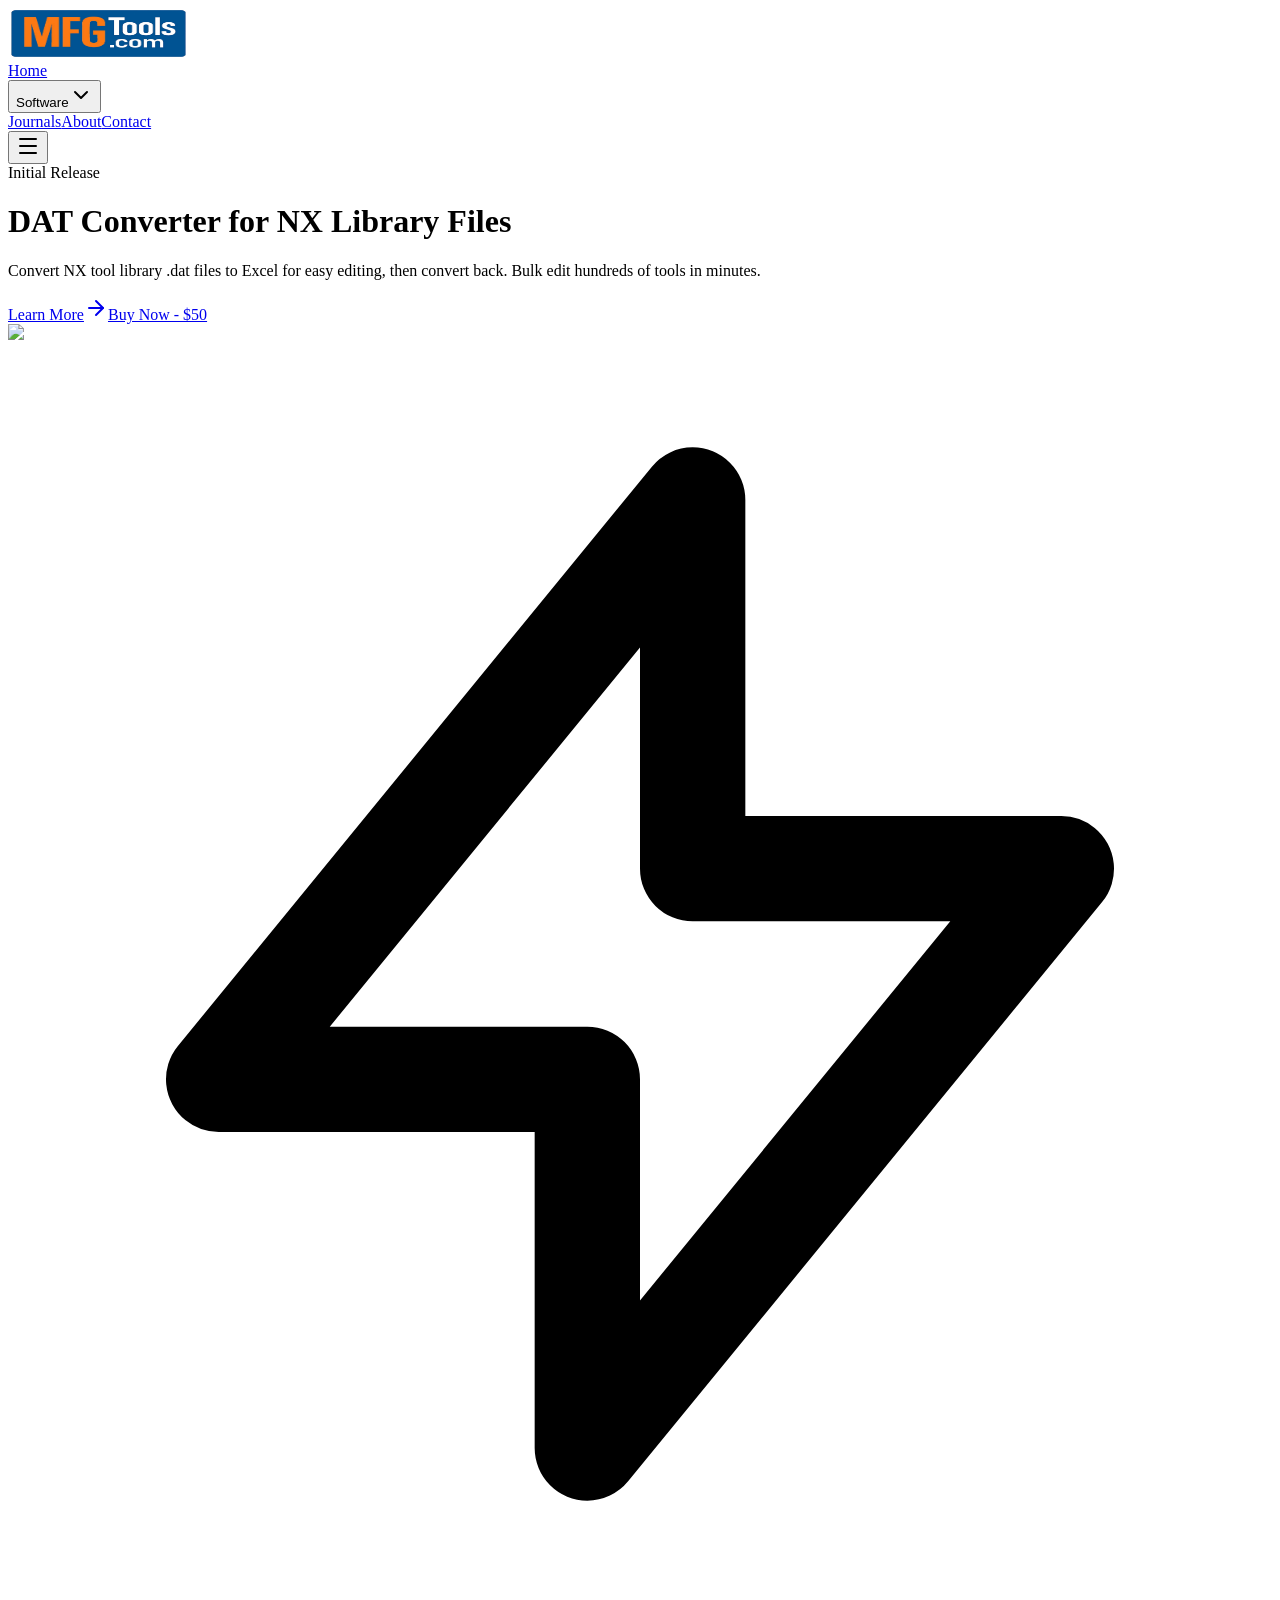
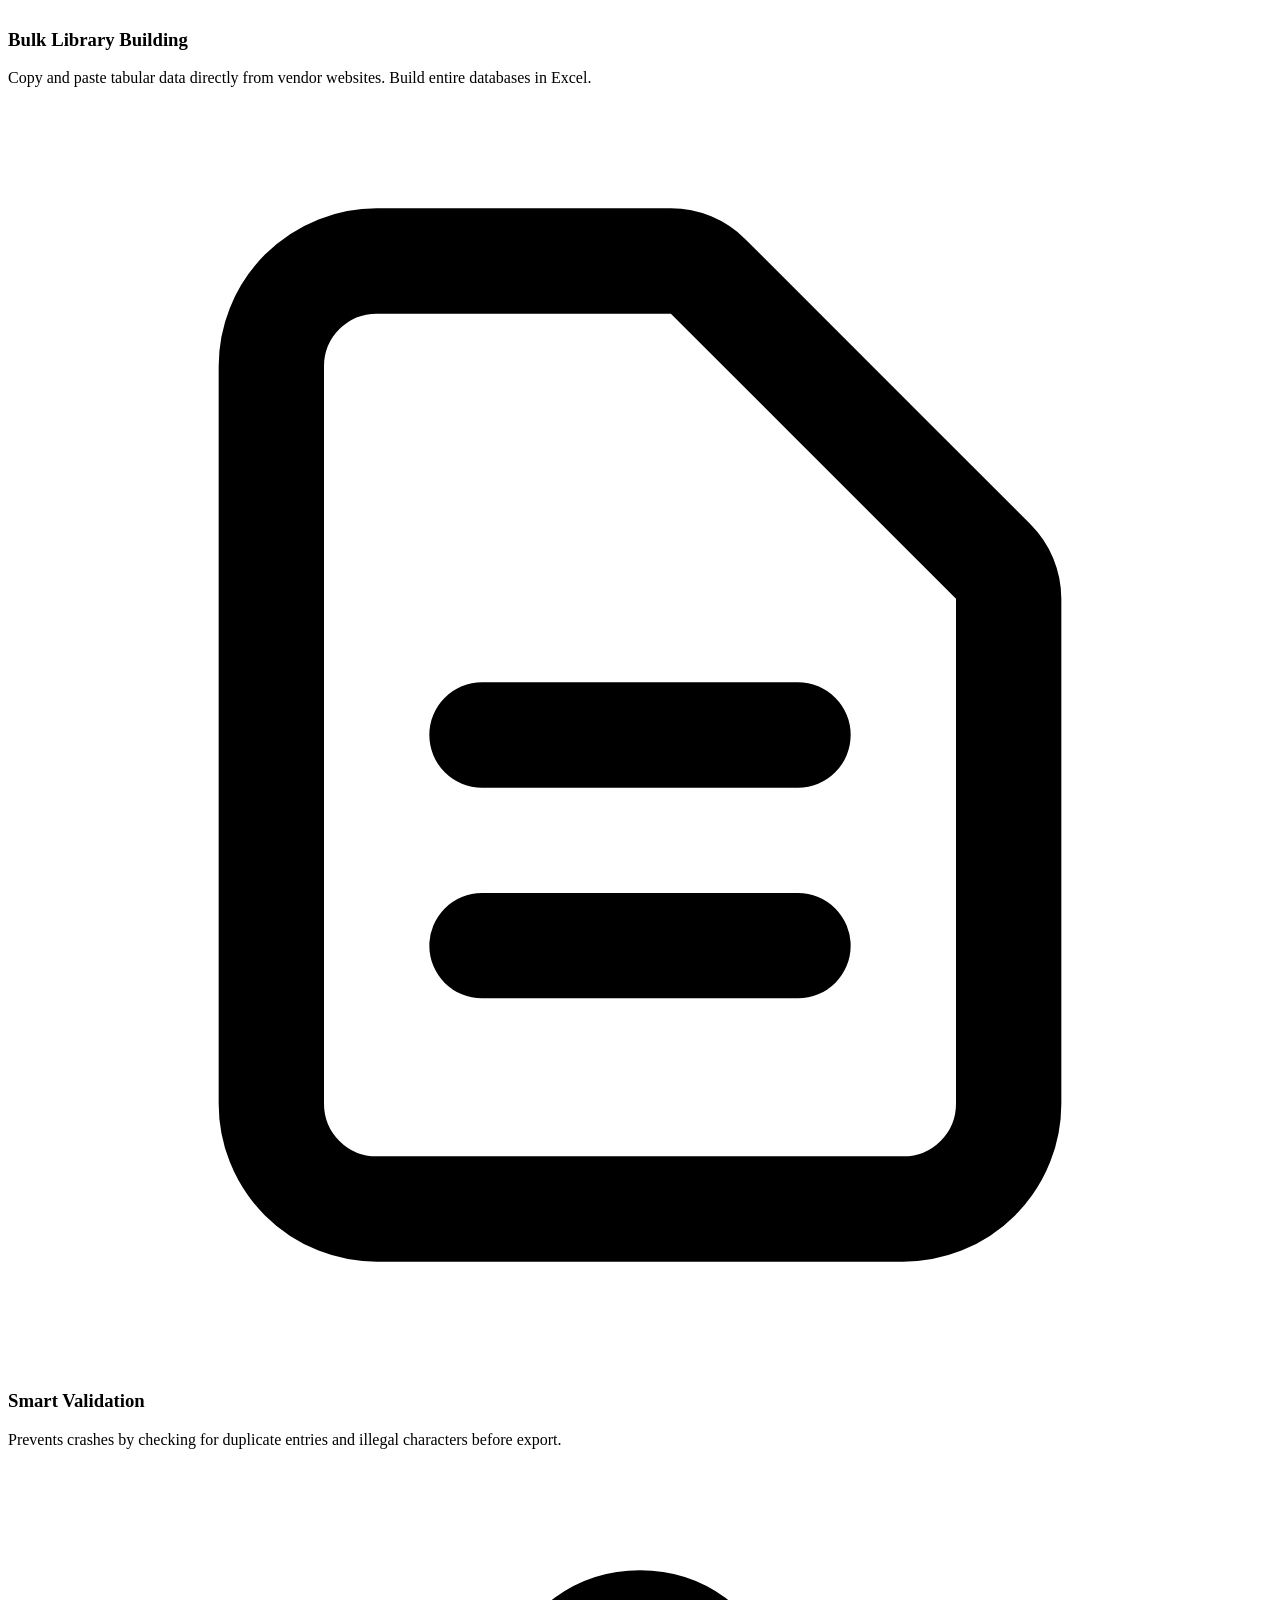
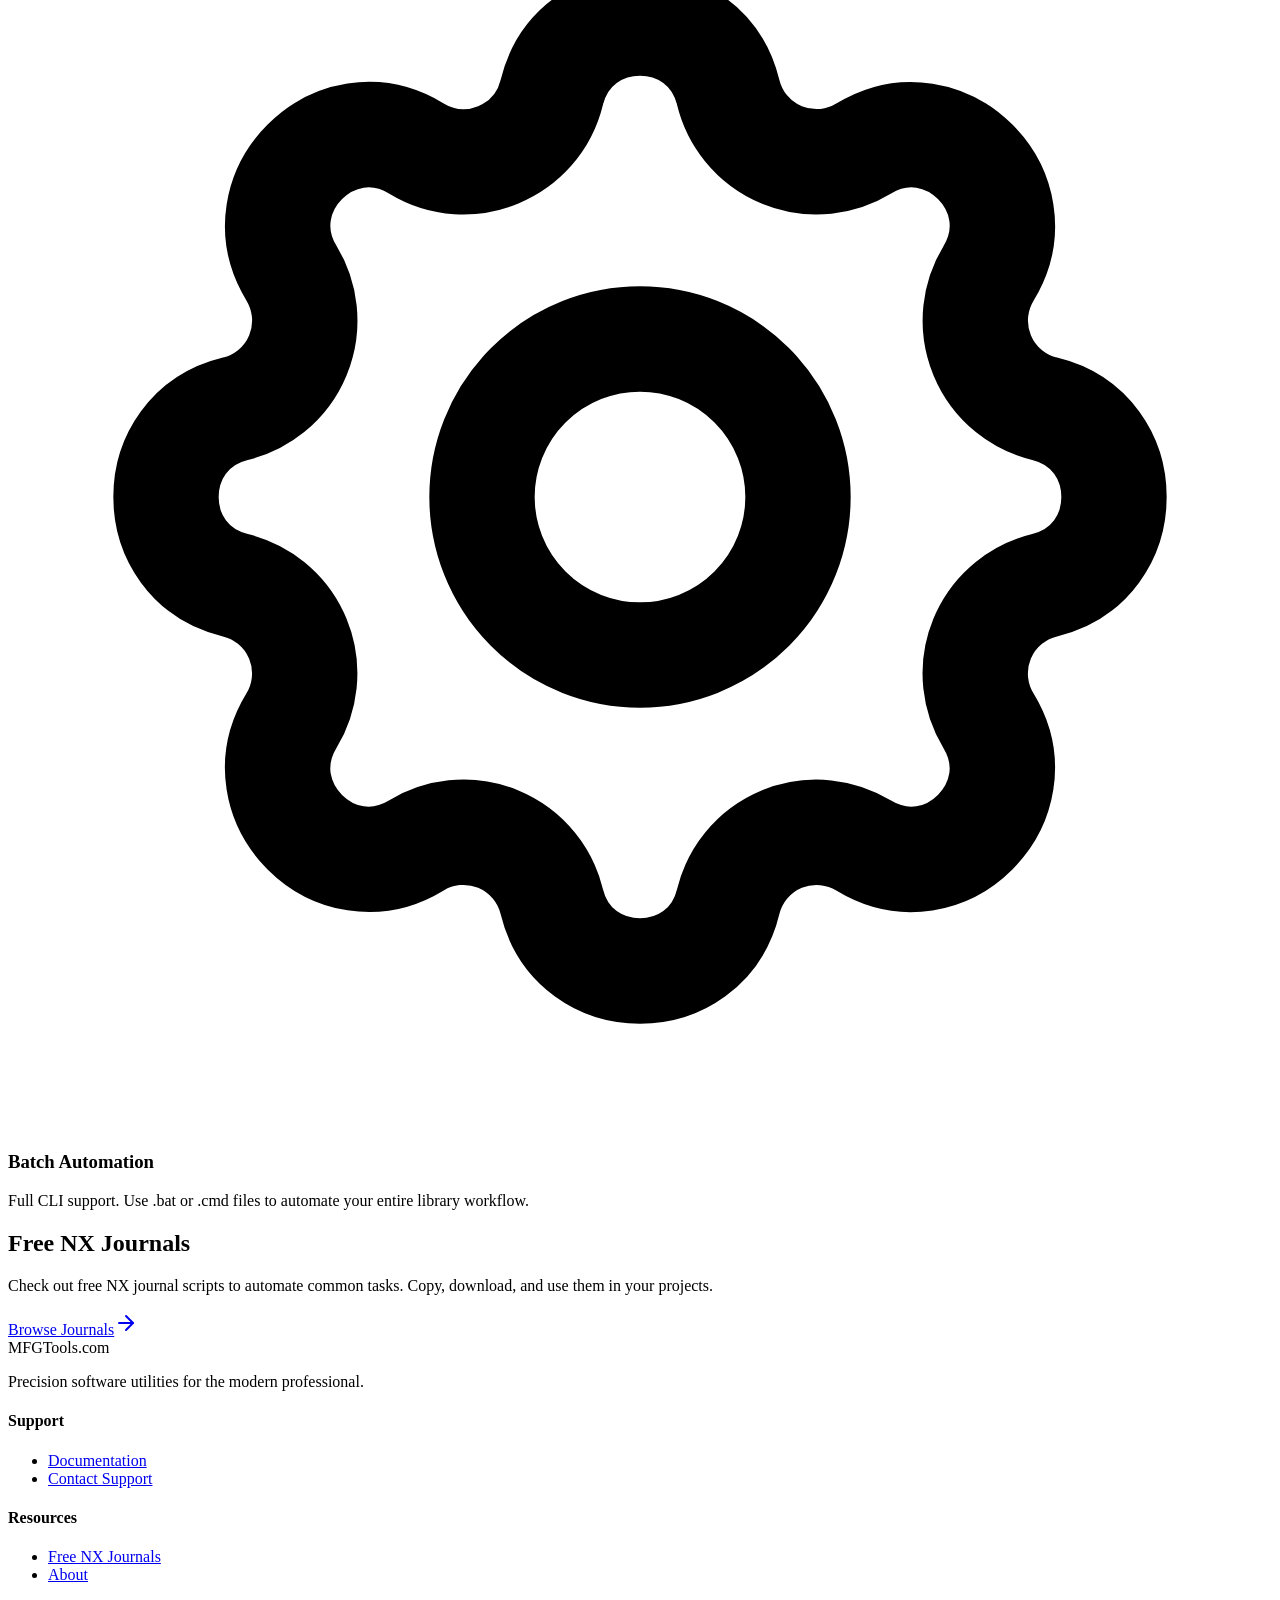
==== index.html @ deadf269 "Add files via upload" ====
<!DOCTYPE html><!--RoQlaaXlTzeiP7iNiMYni--><html lang="en"><head><meta charSet="utf-8"/><meta name="viewport" content="width=device-width, initial-scale=1"/><link rel="preload" href="/MFGTools-com/_next/static/media/797e433ab948586e-s.p.dbea232f.woff2" as="font" crossorigin="" type="font/woff2"/><link rel="preload" href="/MFGTools-com/_next/static/media/caa3a2e1cccd8315-s.p.853070df.woff2" as="font" crossorigin="" type="font/woff2"/><link rel="preload" as="image" href="/images/logo.png"/><link rel="stylesheet" href="/MFGTools-com/_next/static/chunks/8a80e7184ad3a13f.css" data-precedence="next"/><link rel="stylesheet" href="/MFGTools-com/_next/static/chunks/2b1598dd9bc8972e.css" data-precedence="next"/><link rel="preload" as="script" fetchPriority="low" href="/MFGTools-com/_next/static/chunks/c1eb1987015c3f5e.js"/><script src="/MFGTools-com/_next/static/chunks/cb49124f5017eab0.js" async=""></script><script src="/MFGTools-com/_next/static/chunks/48f8f12d173f8b55.js" async=""></script><script src="/MFGTools-com/_next/static/chunks/98b06112a95cbc06.js" async=""></script><script src="/MFGTools-com/_next/static/chunks/turbopack-4761bf3211dc69e6.js" async=""></script><script src="/MFGTools-com/_next/static/chunks/991ffba028c1197a.js" async=""></script><script src="/MFGTools-com/_next/static/chunks/9a9c62a17957fe9e.js" async=""></script><script src="/MFGTools-com/_next/static/chunks/dcf1193e27cebb43.js" async=""></script><script src="/MFGTools-com/_next/static/chunks/596e9cc712600daf.js" async=""></script><meta name="next-size-adjust" content=""/><title>MFGTools.com</title><meta name="description" content="Tooling data, conversion software, and services for NX CAM"/><meta name="generator" content="v0.app"/><meta property="og:title" content="MFGTools.com"/><meta property="og:description" content="Tooling data, conversion software, and services for NX CAM"/><meta property="og:image" content="https://qgbmvjwbczzoduhksoxf.supabase.co/storage/v1/object/public/Images/logo_square.png"/><meta property="og:image:width" content="512"/><meta property="og:image:height" content="512"/><meta property="og:image:alt" content="MFGTools.com"/><meta name="twitter:card" content="summary"/><meta name="twitter:title" content="MFGTools.com"/><meta name="twitter:description" content="Tooling data, conversion software, and services for NX CAM"/><meta name="twitter:image" content="https://qgbmvjwbczzoduhksoxf.supabase.co/storage/v1/object/public/Images/logo_square.png"/><link rel="icon" href="https://qgbmvjwbczzoduhksoxf.supabase.co/storage/v1/object/public/Images/logo.ico"/><script src="/MFGTools-com/_next/static/chunks/a6dad97d9634a72d.js" noModule=""></script></head><body class="font-sans antialiased"><div hidden=""><!--$--><!--/$--></div><div class="min-h-screen bg-background flex flex-col"><header class="sticky top-0 z-50 border-b border-slate-100 bg-white"><div class="max-w-6xl mx-auto px-4 sm:px-8"><div class="flex items-center justify-between h-16"><a class="flex items-center" href="/MFGTools-com/"><img alt="MFGTools.com" width="180" height="50" decoding="async" data-nimg="1" class="h-10 md:h-12 w-auto" style="color:transparent" src="/images/logo.png"/></a><nav class="hidden md:flex items-center gap-1"><a class="px-3 py-2 text-sm font-medium transition-colors text-[#005393]" href="/MFGTools-com/">Home</a><div class="relative" data-dropdown="true"><button class="flex items-center gap-1 px-3 py-2 text-sm font-medium transition-colors text-slate-600 hover:text-[#005393]">Software<svg xmlns="http://www.w3.org/2000/svg" width="24" height="24" viewBox="0 0 24 24" fill="none" stroke="currentColor" stroke-width="2" stroke-linecap="round" stroke-linejoin="round" class="lucide lucide-chevron-down w-3 h-3 transition-transform" aria-hidden="true"><path d="m6 9 6 6 6-6"></path></svg></button></div><a class="px-3 py-2 text-sm font-medium transition-colors text-slate-600 hover:text-[#005393]" href="/MFGTools-com/journals/">Journals</a><a class="px-3 py-2 text-sm font-medium transition-colors text-slate-600 hover:text-[#005393]" href="/MFGTools-com/about/">About</a><a class="px-3 py-2 text-sm font-medium transition-colors text-slate-600 hover:text-[#005393]" href="/MFGTools-com/contact/">Contact</a></nav><button class="md:hidden p-2 rounded-md text-slate-600 hover:text-[#005393] hover:bg-slate-50 transition-colors"><svg xmlns="http://www.w3.org/2000/svg" width="24" height="24" viewBox="0 0 24 24" fill="none" stroke="currentColor" stroke-width="2" stroke-linecap="round" stroke-linejoin="round" class="lucide lucide-menu w-5 h-5" aria-hidden="true"><path d="M4 5h16"></path><path d="M4 12h16"></path><path d="M4 19h16"></path></svg></button></div></div></header><main class="flex-1 w-full"><header class="py-16 md:py-24 px-6 bg-gradient-to-br from-[#005393] to-[#003d70] text-white"><div class="max-w-4xl mx-auto text-center"><div class="inline-block px-3 py-1 text-xs font-semibold bg-white/20 text-white rounded-full mb-6">Initial Release</div><h1 class="text-4xl md:text-5xl font-extrabold mb-6 tracking-tight">DAT Converter for NX Library Files</h1><p class="text-xl text-blue-100 mb-8 max-w-2xl mx-auto">Convert NX tool library .dat files to Excel for easy editing, then convert back. Bulk edit hundreds of tools in minutes.</p><div class="flex flex-col sm:flex-row justify-center gap-4"><a class="inline-flex items-center justify-center gap-2 px-6 py-3 bg-white text-[#005393] font-bold rounded-xl hover:bg-slate-50 transition-colors" href="/MFGTools-com/datconverter/">Learn More<svg xmlns="http://www.w3.org/2000/svg" width="24" height="24" viewBox="0 0 24 24" fill="none" stroke="currentColor" stroke-width="2" stroke-linecap="round" stroke-linejoin="round" class="lucide lucide-arrow-right w-4 h-4" aria-hidden="true"><path d="M5 12h14"></path><path d="m12 5 7 7-7 7"></path></svg></a><a class="inline-flex items-center justify-center gap-2 px-6 py-3 bg-orange-500 text-white font-bold rounded-xl hover:bg-orange-600 transition-colors" href="/MFGTools-com/datconverter/#buy">Buy Now - $50</a></div></div></header><section class="py-16 px-6 bg-slate-50"><div class="max-w-3xl mx-auto"><div class="border border-slate-200 overflow-hidden shadow-2xl"><img alt="DAT Converter application interface" loading="lazy" width="1200" height="700" decoding="async" data-nimg="1" class="w-full h-auto" style="color:transparent" src="https://qgbmvjwbczzoduhksoxf.supabase.co/storage/v1/object/public/Images/Dat_converter_screenshot.jpg"/></div></div></section><section class="py-16 px-6"><div class="max-w-5xl mx-auto"><div class="grid md:grid-cols-3 gap-8"><div class="space-y-3"><div class="w-10 h-10 flex items-center justify-center"><svg class="w-6 h-6 text-[#005393]" fill="none" viewBox="0 0 24 24" stroke="currentColor" stroke-width="2"><path stroke-linecap="round" stroke-linejoin="round" d="M13 10V3L4 14h7v7l9-11h-7z"></path></svg></div><h3 class="text-lg font-bold text-slate-800">Bulk Library Building</h3><p class="text-slate-600">Copy and paste tabular data directly from vendor websites. Build entire databases in Excel.</p></div><div class="space-y-3"><div class="w-10 h-10 flex items-center justify-center"><svg class="w-6 h-6 text-orange-500" fill="none" viewBox="0 0 24 24" stroke="currentColor" stroke-width="2"><path stroke-linecap="round" stroke-linejoin="round" d="M9 12h6m-6 4h6m2 5H7a2 2 0 01-2-2V5a2 2 0 012-2h5.586a1 1 0 01.707.293l5.414 5.414a1 1 0 01.293.707V19a2 2 0 01-2 2z"></path></svg></div><h3 class="text-lg font-bold text-slate-800">Smart Validation</h3><p class="text-slate-600">Prevents crashes by checking for duplicate entries and illegal characters before export.</p></div><div class="space-y-3"><div class="w-10 h-10 flex items-center justify-center"><svg class="w-6 h-6 text-green-600" fill="none" viewBox="0 0 24 24" stroke="currentColor" stroke-width="2"><path stroke-linecap="round" stroke-linejoin="round" d="M10.325 4.317c.426-1.756 2.924-1.756 3.35 0a1.724 1.724 0 002.573 1.066c1.543-.94 3.31.826 2.37 2.37a1.724 1.724 0 001.065 2.572c1.756.426 1.756 2.924 0 3.35a1.724 1.724 0 00-1.066 2.573c.94 1.543-.826 3.31-2.37 2.37a1.724 1.724 0 00-2.572 1.065c-.426 1.756-2.924 1.756-3.35 0a1.724 1.724 0 00-2.573-1.066c-1.543.94-3.31-.826-2.37-2.37a1.724 1.724 0 00-1.065-2.572c-1.756-.426-1.756-2.924 0-3.35a1.724 1.724 0 001.066-2.573c-.94-1.543.826-3.31 2.37-2.37.996.608 2.296.07 2.572-1.065z"></path><path stroke-linecap="round" stroke-linejoin="round" d="M15 12a3 3 0 11-6 0 3 3 0 016 0z"></path></svg></div><h3 class="text-lg font-bold text-slate-800">Batch Automation</h3><p class="text-slate-600">Full CLI support. Use .bat or .cmd files to automate your entire library workflow.</p></div></div></div></section><section class="py-16 px-6 bg-slate-50"><div class="max-w-4xl mx-auto text-center"><h2 class="text-3xl font-bold mb-4 text-slate-800">Free NX Journals</h2><p class="text-lg text-slate-600 mb-8 max-w-2xl mx-auto">Check out free NX journal scripts to automate common tasks. Copy, download, and use them in your projects.</p><a class="inline-flex items-center gap-2 px-6 py-3 bg-slate-900 text-white font-bold rounded-xl hover:bg-slate-800 transition-colors" href="/MFGTools-com/journals/">Browse Journals<svg xmlns="http://www.w3.org/2000/svg" width="24" height="24" viewBox="0 0 24 24" fill="none" stroke="currentColor" stroke-width="2" stroke-linecap="round" stroke-linejoin="round" class="lucide lucide-arrow-right w-4 h-4" aria-hidden="true"><path d="M5 12h14"></path><path d="m12 5 7 7-7 7"></path></svg></a></div></section></main><footer class="bg-slate-900 text-slate-400 py-12 px-6"><div class="max-w-6xl mx-auto grid md:grid-cols-3 gap-12"><div><span class="text-white font-bold text-lg">MFGTools<span class="text-orange-500">.com</span></span><p class="mt-4 text-sm">Precision software utilities for the modern professional.</p></div><div><h4 class="text-white font-bold mb-4">Support</h4><ul class="space-y-2 text-sm"><li><a class="hover:text-white transition-colors" href="/MFGTools-com/datconverter/docs/">Documentation</a></li><li><a class="hover:text-white transition-colors" href="/MFGTools-com/contact/">Contact Support</a></li></ul></div><div><h4 class="text-white font-bold mb-4">Resources</h4><ul class="space-y-2 text-sm"><li><a class="hover:text-white transition-colors" href="/MFGTools-com/journals/">Free NX Journals</a></li><li><a class="hover:text-white transition-colors" href="/MFGTools-com/about/">About</a></li></ul></div></div><div class="max-w-6xl mx-auto mt-12 pt-8 border-t border-slate-800 text-center text-xs">© <!-- -->2026<!-- --> MFGTools.com. All rights reserved.</div></footer></div><!--$--><!--/$--><!--$!--><template data-dgst="BAILOUT_TO_CLIENT_SIDE_RENDERING"></template><!--/$--><script src="/MFGTools-com/_next/static/chunks/c1eb1987015c3f5e.js" id="_R_" async=""></script><script>(self.__next_f=self.__next_f||[]).push([0])</script><script>self.__next_f.push([1,"1:\"$Sreact.fragment\"\n2:I[39664,[\"/MFGTools-com/_next/static/chunks/991ffba028c1197a.js\",\"/MFGTools-com/_next/static/chunks/9a9c62a17957fe9e.js\"],\"default\"]\n3:I[1212,[\"/MFGTools-com/_next/static/chunks/991ffba028c1197a.js\",\"/MFGTools-com/_next/static/chunks/9a9c62a17957fe9e.js\"],\"default\"]\n4:I[82094,[\"/MFGTools-com/_next/static/chunks/dcf1193e27cebb43.js\"],\"Analytics\"]\n5:I[7286,[\"/MFGTools-com/_next/static/chunks/dcf1193e27cebb43.js\",\"/MFGTools-com/_next/static/chunks/991ffba028c1197a.js\",\"/MFGTools-com/_next/static/chunks/596e9cc712600daf.js\"],\"PageLayout\"]\n6:I[92217,[\"/MFGTools-com/_next/static/chunks/dcf1193e27cebb43.js\",\"/MFGTools-com/_next/static/chunks/991ffba028c1197a.js\",\"/MFGTools-com/_next/static/chunks/596e9cc712600daf.js\"],\"\"]\n7:I[27522,[\"/MFGTools-com/_next/static/chunks/dcf1193e27cebb43.js\",\"/MFGTools-com/_next/static/chunks/991ffba028c1197a.js\",\"/MFGTools-com/_next/static/chunks/596e9cc712600daf.js\"],\"Image\"]\n12:I[5809,[\"/MFGTools-com/_next/static/chunks/991ffba028c1197a.js\",\"/MFGTools-com/_next/static/chunks/9a9c62a17957fe9e.js\"],\"default\"]\n:HL[\"/MFGTools-com/_next/static/chunks/8a80e7184ad3a13f.css\",\"style\"]\n:HL[\"/MFGTools-com/_next/static/chunks/2b1598dd9bc8972e.css\",\"style\"]\n:HL[\"/MFGTools-com/_next/static/media/797e433ab948586e-s.p.dbea232f.woff2\",\"font\",{\"crossOrigin\":\"\",\"type\":\"font/woff2\"}]\n:HL[\"/MFGTools-com/_next/static/media/caa3a2e1cccd8315-s.p.853070df.woff2\",\"font\",{\"crossOrigin\":\"\",\"type\":\"font/woff2\"}]\n"])</script><script>self.__next_f.push([1,"0:{\"P\":null,\"b\":\"RoQlaaXlTzeiP7iNiMYni\",\"c\":[\"\",\"\"],\"q\":\"\",\"i\":false,\"f\":[[[\"\",{\"children\":[\"__PAGE__\",{}]},\"$undefined\",\"$undefined\",true],[[\"$\",\"$1\",\"c\",{\"children\":[[[\"$\",\"link\",\"0\",{\"rel\":\"stylesheet\",\"href\":\"/MFGTools-com/_next/static/chunks/8a80e7184ad3a13f.css\",\"precedence\":\"next\",\"crossOrigin\":\"$undefined\",\"nonce\":\"$undefined\"}],[\"$\",\"link\",\"1\",{\"rel\":\"stylesheet\",\"href\":\"/MFGTools-com/_next/static/chunks/2b1598dd9bc8972e.css\",\"precedence\":\"next\",\"crossOrigin\":\"$undefined\",\"nonce\":\"$undefined\"}],[\"$\",\"script\",\"script-0\",{\"src\":\"/MFGTools-com/_next/static/chunks/dcf1193e27cebb43.js\",\"async\":true,\"nonce\":\"$undefined\"}]],[\"$\",\"html\",null,{\"lang\":\"en\",\"children\":[\"$\",\"body\",null,{\"className\":\"font-sans antialiased\",\"children\":[[\"$\",\"$L2\",null,{\"parallelRouterKey\":\"children\",\"error\":\"$undefined\",\"errorStyles\":\"$undefined\",\"errorScripts\":\"$undefined\",\"template\":[\"$\",\"$L3\",null,{}],\"templateStyles\":\"$undefined\",\"templateScripts\":\"$undefined\",\"notFound\":[[[\"$\",\"title\",null,{\"children\":\"404: This page could not be found.\"}],[\"$\",\"div\",null,{\"style\":{\"fontFamily\":\"system-ui,\\\"Segoe UI\\\",Roboto,Helvetica,Arial,sans-serif,\\\"Apple Color Emoji\\\",\\\"Segoe UI Emoji\\\"\",\"height\":\"100vh\",\"textAlign\":\"center\",\"display\":\"flex\",\"flexDirection\":\"column\",\"alignItems\":\"center\",\"justifyContent\":\"center\"},\"children\":[\"$\",\"div\",null,{\"children\":[[\"$\",\"style\",null,{\"dangerouslySetInnerHTML\":{\"__html\":\"body{color:#000;background:#fff;margin:0}.next-error-h1{border-right:1px solid rgba(0,0,0,.3)}@media (prefers-color-scheme:dark){body{color:#fff;background:#000}.next-error-h1{border-right:1px solid rgba(255,255,255,.3)}}\"}}],[\"$\",\"h1\",null,{\"className\":\"next-error-h1\",\"style\":{\"display\":\"inline-block\",\"margin\":\"0 20px 0 0\",\"padding\":\"0 23px 0 0\",\"fontSize\":24,\"fontWeight\":500,\"verticalAlign\":\"top\",\"lineHeight\":\"49px\"},\"children\":404}],[\"$\",\"div\",null,{\"style\":{\"display\":\"inline-block\"},\"children\":[\"$\",\"h2\",null,{\"style\":{\"fontSize\":14,\"fontWeight\":400,\"lineHeight\":\"49px\",\"margin\":0},\"children\":\"This page could not be found.\"}]}]]}]}]],[]],\"forbidden\":\"$undefined\",\"unauthorized\":\"$undefined\"}],[\"$\",\"$L4\",null,{}]]}]}]]}],{\"children\":[[\"$\",\"$1\",\"c\",{\"children\":[[\"$\",\"$L5\",null,{\"children\":[[\"$\",\"header\",null,{\"className\":\"py-16 md:py-24 px-6 bg-gradient-to-br from-[#005393] to-[#003d70] text-white\",\"children\":[\"$\",\"div\",null,{\"className\":\"max-w-4xl mx-auto text-center\",\"children\":[[\"$\",\"div\",null,{\"className\":\"inline-block px-3 py-1 text-xs font-semibold bg-white/20 text-white rounded-full mb-6\",\"children\":\"Initial Release\"}],[\"$\",\"h1\",null,{\"className\":\"text-4xl md:text-5xl font-extrabold mb-6 tracking-tight\",\"children\":\"DAT Converter for NX Library Files\"}],[\"$\",\"p\",null,{\"className\":\"text-xl text-blue-100 mb-8 max-w-2xl mx-auto\",\"children\":\"Convert NX tool library .dat files to Excel for easy editing, then convert back. Bulk edit hundreds of tools in minutes.\"}],[\"$\",\"div\",null,{\"className\":\"flex flex-col sm:flex-row justify-center gap-4\",\"children\":[[\"$\",\"$L6\",null,{\"href\":\"/datconverter\",\"className\":\"inline-flex items-center justify-center gap-2 px-6 py-3 bg-white text-[#005393] font-bold rounded-xl hover:bg-slate-50 transition-colors\",\"children\":[\"Learn More\",[\"$\",\"svg\",null,{\"ref\":\"$undefined\",\"xmlns\":\"http://www.w3.org/2000/svg\",\"width\":24,\"height\":24,\"viewBox\":\"0 0 24 24\",\"fill\":\"none\",\"stroke\":\"currentColor\",\"strokeWidth\":2,\"strokeLinecap\":\"round\",\"strokeLinejoin\":\"round\",\"className\":\"lucide lucide-arrow-right w-4 h-4\",\"aria-hidden\":\"true\",\"children\":[[\"$\",\"path\",\"1ays0h\",{\"d\":\"M5 12h14\"}],[\"$\",\"path\",\"xquz4c\",{\"d\":\"m12 5 7 7-7 7\"}],\"$undefined\"]}]]}],[\"$\",\"$L6\",null,{\"href\":\"/datconverter#buy\",\"className\":\"inline-flex items-center justify-center gap-2 px-6 py-3 bg-orange-500 text-white font-bold rounded-xl hover:bg-orange-600 transition-colors\",\"children\":\"Buy Now - $50\"}]]}]]}]}],[\"$\",\"section\",null,{\"className\":\"py-16 px-6 bg-slate-50\",\"children\":[\"$\",\"div\",null,{\"className\":\"max-w-3xl mx-auto\",\"children\":[\"$\",\"div\",null,{\"className\":\"border border-slate-200 overflow-hidden shadow-2xl\",\"children\":[\"$\",\"$L7\",null,{\"src\":\"https://qgbmvjwbczzoduhksoxf.supabase.co/storage/v1/object/public/Images/Dat_converter_screenshot.jpg\",\"alt\":\"DAT Converter application interface\",\"width\":1200,\"height\":700,\"className\":\"w-full h-auto\"}]}]}]}],[\"$\",\"section\",null,{\"className\":\"py-16 px-6\",\"children\":[\"$\",\"div\",null,{\"className\":\"max-w-5xl mx-auto\",\"children\":[\"$\",\"div\",null,{\"className\":\"grid md:grid-cols-3 gap-8\",\"children\":[[\"$\",\"div\",null,{\"className\":\"space-y-3\",\"children\":[\"$L8\",\"$L9\",\"$La\"]}],\"$Lb\",\"$Lc\"]}]}]}],\"$Ld\"]}],[\"$Le\",\"$Lf\"],\"$L10\"]}],{},null,false,false]},null,false,false],\"$L11\",false]],\"m\":\"$undefined\",\"G\":[\"$12\",[]],\"S\":true}\n"])</script><script>self.__next_f.push([1,"13:I[92861,[\"/MFGTools-com/_next/static/chunks/991ffba028c1197a.js\",\"/MFGTools-com/_next/static/chunks/9a9c62a17957fe9e.js\"],\"OutletBoundary\"]\n14:\"$Sreact.suspense\"\n16:I[92861,[\"/MFGTools-com/_next/static/chunks/991ffba028c1197a.js\",\"/MFGTools-com/_next/static/chunks/9a9c62a17957fe9e.js\"],\"ViewportBoundary\"]\n18:I[92861,[\"/MFGTools-com/_next/static/chunks/991ffba028c1197a.js\",\"/MFGTools-com/_next/static/chunks/9a9c62a17957fe9e.js\"],\"MetadataBoundary\"]\n8:[\"$\",\"div\",null,{\"className\":\"w-10 h-10 flex items-center justify-center\",\"children\":[\"$\",\"svg\",null,{\"className\":\"w-6 h-6 text-[#005393]\",\"fill\":\"none\",\"viewBox\":\"0 0 24 24\",\"stroke\":\"currentColor\",\"strokeWidth\":2,\"children\":[\"$\",\"path\",null,{\"strokeLinecap\":\"round\",\"strokeLinejoin\":\"round\",\"d\":\"M13 10V3L4 14h7v7l9-11h-7z\"}]}]}]\n9:[\"$\",\"h3\",null,{\"className\":\"text-lg font-bold text-slate-800\",\"children\":\"Bulk Library Building\"}]\na:[\"$\",\"p\",null,{\"className\":\"text-slate-600\",\"children\":\"Copy and paste tabular data directly from vendor websites. Build entire databases in Excel.\"}]\nb:[\"$\",\"div\",null,{\"className\":\"space-y-3\",\"children\":[[\"$\",\"div\",null,{\"className\":\"w-10 h-10 flex items-center justify-center\",\"children\":[\"$\",\"svg\",null,{\"className\":\"w-6 h-6 text-orange-500\",\"fill\":\"none\",\"viewBox\":\"0 0 24 24\",\"stroke\":\"currentColor\",\"strokeWidth\":2,\"children\":[\"$\",\"path\",null,{\"strokeLinecap\":\"round\",\"strokeLinejoin\":\"round\",\"d\":\"M9 12h6m-6 4h6m2 5H7a2 2 0 01-2-2V5a2 2 0 012-2h5.586a1 1 0 01.707.293l5.414 5.414a1 1 0 01.293.707V19a2 2 0 01-2 2z\"}]}]}],[\"$\",\"h3\",null,{\"className\":\"text-lg font-bold text-slate-800\",\"children\":\"Smart Validation\"}],[\"$\",\"p\",null,{\"className\":\"text-slate-600\",\"children\":\"Prevents crashes by checking for duplicate entries and illegal characters before export.\"}]]}]\nc:[\"$\",\"div\",null,{\"className\":\"space-y-3\",\"children\":[[\"$\",\"div\",null,{\"className\":\"w-10 h-10 flex items-center justify-center\",\"children\":[\"$\",\"svg\",null,{\"className\":\"w-6 h-6 text-green-600\",\"fill\":\"none\",\"viewBox\":\"0 0 24 24\",\"stroke\":\"currentColor\",\"strokeWidth\":2,\"children\":[[\"$\",\"path\",null,{\"strokeLinecap\":\"round\",\"strokeLinejoin\":\"round\",\"d\":\"M10.325 4.317c.426-1.756 2.924-1.756 3.35 0a1.724 1.724 0 002.573 1.066c1.543-.94 3.31.826 2.37 2.37a1.724 1.724 0 001.065 2.572c1.756.426 1.756 2.924 0 3.35a1.724 1.724 0 00-1.066 2.573c.94 1.543-.826 3.31-2.37 2.37a1.724 1.724 0 00-2.572 1.065c-.426 1.756-2.924 1.756-3.35 0a1.724 1.724 0 00-2.573-1.066c-1.543.94-3.31-.826-2.37-2.37a1.724 1.724 0 00-1.065-2.572c-1.756-.426-1.756-2.924 0-3.35a1.724 1.724 0 001.066-2.573c-.94-1.543.826-3.31 2.37-2.37.996.608 2.296.07 2.572-1.065z\"}],[\"$\",\"path\",null,{\"strokeLinecap\":\"round\",\"strokeLinejoin\":\"round\",\"d\":\"M15 12a3 3 0 11-6 0 3 3 0 016 0z\"}]]}]}],[\"$\",\"h3\",null,{\"className\":\"text-lg font-bold text-slate-800\",\"children\":\"Batch Automation\"}],[\"$\",\"p\",null,{\"className\":\"text-slate-600\",\"children\":\"Full CLI support. Use .bat or .cmd files to automate your entire library workflow.\"}]]}]\nd:[\"$\",\"section\",null,{\"className\":\"py-16 px-6 bg-slate-50\",\"children\":[\"$\",\"div\",null,{\"className\":\"max-w-4xl mx-auto text-center\",\"children\":[[\"$\",\"h2\",null,{\"className\":\"text-3xl font-bold mb-4 text-slate-800\",\"children\":\"Free NX Journals\"}],[\"$\",\"p\",null,{\"className\":\"text-lg text-slate-600 mb-8 max-w-2xl mx-auto\",\"children\":\"Check out free NX journal scripts to automate common tasks. Copy, download, and use them in your projects.\"}],[\"$\",\"$L6\",null,{\"href\":\"/journals\",\"className\":\"inline-flex items-center gap-2 px-6 py-3 bg-slate-900 text-white font-bold rounded-xl hover:bg-slate-800 transition-colors\",\"children\":[\"Browse Journals\",[\"$\",\"svg\",null,{\"ref\":\"$undefined\",\"xmlns\":\"http://www.w3.org/2000/svg\",\"width\":24,\"height\":24,\"viewBox\":\"0 0 24 24\",\"fill\":\"none\",\"stroke\":\"currentColor\",\"strokeWidth\":2,\"strokeLinecap\":\"round\",\"strokeLinejoin\":\"round\",\"className\":\"lucide lucide-arrow-right w-4 h-4\",\"aria-hidden\":\"true\",\"children\":[[\"$\",\"path\",\"1ays0h\",{\"d\":\"M5 12h14\"}],[\"$\",\"path\",\"xquz4c\",{\"d\":\"m12 5 7 7-7 7\"}],\"$undefined\"]}]]}]]}]}]\ne:[\"$\",\"script\",\"script-0\",{\"src\":\"/MFGTools-com/_next/static/chunks/991ffba028c"])</script><script>self.__next_f.push([1,"1197a.js\",\"async\":true,\"nonce\":\"$undefined\"}]\nf:[\"$\",\"script\",\"script-1\",{\"src\":\"/MFGTools-com/_next/static/chunks/596e9cc712600daf.js\",\"async\":true,\"nonce\":\"$undefined\"}]\n10:[\"$\",\"$L13\",null,{\"children\":[\"$\",\"$14\",null,{\"name\":\"Next.MetadataOutlet\",\"children\":\"$@15\"}]}]\n11:[\"$\",\"$1\",\"h\",{\"children\":[null,[\"$\",\"$L16\",null,{\"children\":\"$L17\"}],[\"$\",\"div\",null,{\"hidden\":true,\"children\":[\"$\",\"$L18\",null,{\"children\":[\"$\",\"$14\",null,{\"name\":\"Next.Metadata\",\"children\":\"$L19\"}]}]}],[\"$\",\"meta\",null,{\"name\":\"next-size-adjust\",\"content\":\"\"}]]}]\n"])</script><script>self.__next_f.push([1,"17:[[\"$\",\"meta\",\"0\",{\"charSet\":\"utf-8\"}],[\"$\",\"meta\",\"1\",{\"name\":\"viewport\",\"content\":\"width=device-width, initial-scale=1\"}]]\n"])</script><script>self.__next_f.push([1,"1a:I[43498,[\"/MFGTools-com/_next/static/chunks/991ffba028c1197a.js\",\"/MFGTools-com/_next/static/chunks/9a9c62a17957fe9e.js\"],\"IconMark\"]\n15:null\n19:[[\"$\",\"title\",\"0\",{\"children\":\"MFGTools.com\"}],[\"$\",\"meta\",\"1\",{\"name\":\"description\",\"content\":\"Tooling data, conversion software, and services for NX CAM\"}],[\"$\",\"meta\",\"2\",{\"name\":\"generator\",\"content\":\"v0.app\"}],[\"$\",\"meta\",\"3\",{\"property\":\"og:title\",\"content\":\"MFGTools.com\"}],[\"$\",\"meta\",\"4\",{\"property\":\"og:description\",\"content\":\"Tooling data, conversion software, and services for NX CAM\"}],[\"$\",\"meta\",\"5\",{\"property\":\"og:image\",\"content\":\"https://qgbmvjwbczzoduhksoxf.supabase.co/storage/v1/object/public/Images/logo_square.png\"}],[\"$\",\"meta\",\"6\",{\"property\":\"og:image:width\",\"content\":\"512\"}],[\"$\",\"meta\",\"7\",{\"property\":\"og:image:height\",\"content\":\"512\"}],[\"$\",\"meta\",\"8\",{\"property\":\"og:image:alt\",\"content\":\"MFGTools.com\"}],[\"$\",\"meta\",\"9\",{\"name\":\"twitter:card\",\"content\":\"summary\"}],[\"$\",\"meta\",\"10\",{\"name\":\"twitter:title\",\"content\":\"MFGTools.com\"}],[\"$\",\"meta\",\"11\",{\"name\":\"twitter:description\",\"content\":\"Tooling data, conversion software, and services for NX CAM\"}],[\"$\",\"meta\",\"12\",{\"name\":\"twitter:image\",\"content\":\"https://qgbmvjwbczzoduhksoxf.supabase.co/storage/v1/object/public/Images/logo_square.png\"}],[\"$\",\"link\",\"13\",{\"rel\":\"icon\",\"href\":\"https://qgbmvjwbczzoduhksoxf.supabase.co/storage/v1/object/public/Images/logo.ico\"}],[\"$\",\"$L1a\",\"14\",{}]]\n"])</script></body></html>
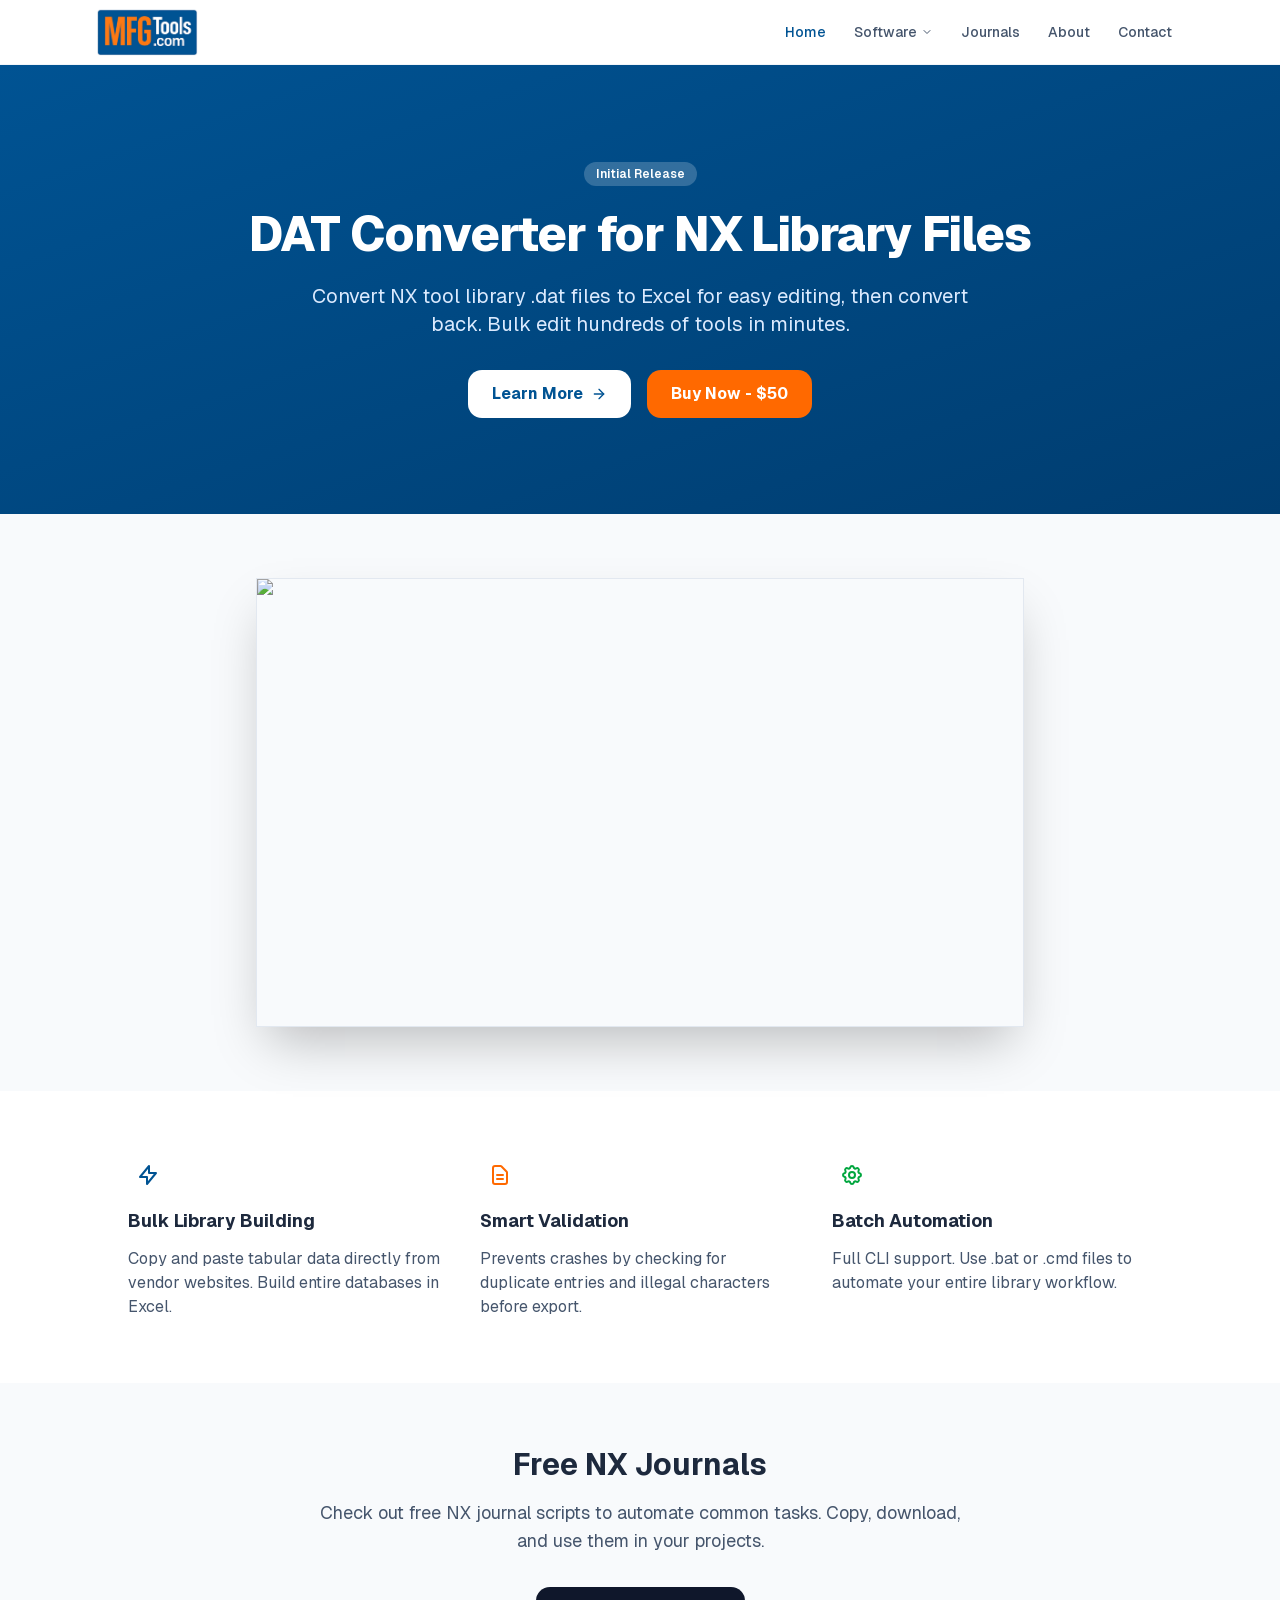
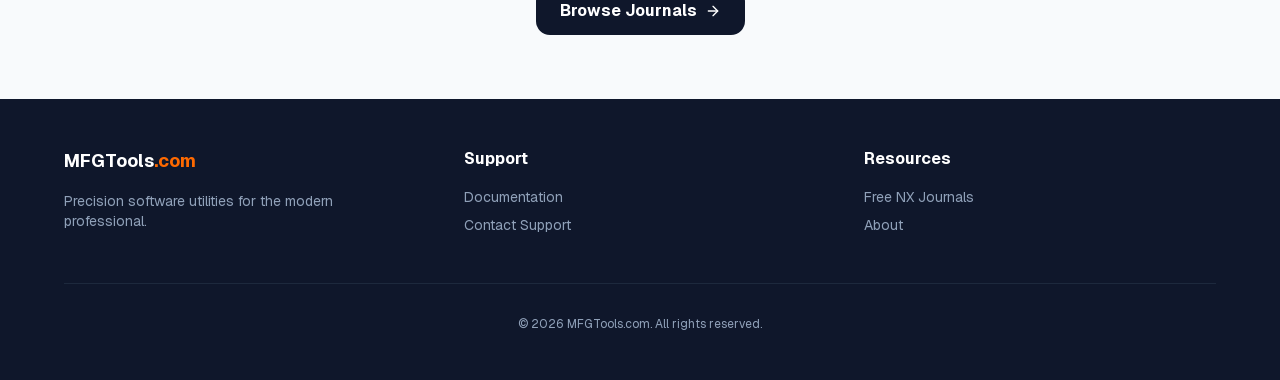
==== commit ceb5d9b2: "Add files via upload v2" ====
--- a/index.html
+++ b/index.html
@@ -1 +1 @@
-<!DOCTYPE html><!--RoQlaaXlTzeiP7iNiMYni--><html lang="en"><head><meta charSet="utf-8"/><meta name="viewport" content="width=device-width, initial-scale=1"/><link rel="preload" href="/MFGTools-com/_next/static/media/797e433ab948586e-s.p.dbea232f.woff2" as="font" crossorigin="" type="font/woff2"/><link rel="preload" href="/MFGTools-com/_next/static/media/caa3a2e1cccd8315-s.p.853070df.woff2" as="font" crossorigin="" type="font/woff2"/><link rel="preload" as="image" href="/images/logo.png"/><link rel="stylesheet" href="/MFGTools-com/_next/static/chunks/8a80e7184ad3a13f.css" data-precedence="next"/><link rel="stylesheet" href="/MFGTools-com/_next/static/chunks/2b1598dd9bc8972e.css" data-precedence="next"/><link rel="preload" as="script" fetchPriority="low" href="/MFGTools-com/_next/static/chunks/c1eb1987015c3f5e.js"/><script src="/MFGTools-com/_next/static/chunks/cb49124f5017eab0.js" async=""></script><script src="/MFGTools-com/_next/static/chunks/48f8f12d173f8b55.js" async=""></script><script src="/MFGTools-com/_next/static/chunks/98b06112a95cbc06.js" async=""></script><script src="/MFGTools-com/_next/static/chunks/turbopack-4761bf3211dc69e6.js" async=""></script><script src="/MFGTools-com/_next/static/chunks/991ffba028c1197a.js" async=""></script><script src="/MFGTools-com/_next/static/chunks/9a9c62a17957fe9e.js" async=""></script><script src="/MFGTools-com/_next/static/chunks/dcf1193e27cebb43.js" async=""></script><script src="/MFGTools-com/_next/static/chunks/596e9cc712600daf.js" async=""></script><meta name="next-size-adjust" content=""/><title>MFGTools.com</title><meta name="description" content="Tooling data, conversion software, and services for NX CAM"/><meta name="generator" content="v0.app"/><meta property="og:title" content="MFGTools.com"/><meta property="og:description" content="Tooling data, conversion software, and services for NX CAM"/><meta property="og:image" content="https://qgbmvjwbczzoduhksoxf.supabase.co/storage/v1/object/public/Images/logo_square.png"/><meta property="og:image:width" content="512"/><meta property="og:image:height" content="512"/><meta property="og:image:alt" content="MFGTools.com"/><meta name="twitter:card" content="summary"/><meta name="twitter:title" content="MFGTools.com"/><meta name="twitter:description" content="Tooling data, conversion software, and services for NX CAM"/><meta name="twitter:image" content="https://qgbmvjwbczzoduhksoxf.supabase.co/storage/v1/object/public/Images/logo_square.png"/><link rel="icon" href="https://qgbmvjwbczzoduhksoxf.supabase.co/storage/v1/object/public/Images/logo.ico"/><script src="/MFGTools-com/_next/static/chunks/a6dad97d9634a72d.js" noModule=""></script></head><body class="font-sans antialiased"><div hidden=""><!--$--><!--/$--></div><div class="min-h-screen bg-background flex flex-col"><header class="sticky top-0 z-50 border-b border-slate-100 bg-white"><div class="max-w-6xl mx-auto px-4 sm:px-8"><div class="flex items-center justify-between h-16"><a class="flex items-center" href="/MFGTools-com/"><img alt="MFGTools.com" width="180" height="50" decoding="async" data-nimg="1" class="h-10 md:h-12 w-auto" style="color:transparent" src="/images/logo.png"/></a><nav class="hidden md:flex items-center gap-1"><a class="px-3 py-2 text-sm font-medium transition-colors text-[#005393]" href="/MFGTools-com/">Home</a><div class="relative" data-dropdown="true"><button class="flex items-center gap-1 px-3 py-2 text-sm font-medium transition-colors text-slate-600 hover:text-[#005393]">Software<svg xmlns="http://www.w3.org/2000/svg" width="24" height="24" viewBox="0 0 24 24" fill="none" stroke="currentColor" stroke-width="2" stroke-linecap="round" stroke-linejoin="round" class="lucide lucide-chevron-down w-3 h-3 transition-transform" aria-hidden="true"><path d="m6 9 6 6 6-6"></path></svg></button></div><a class="px-3 py-2 text-sm font-medium transition-colors text-slate-600 hover:text-[#005393]" href="/MFGTools-com/journals/">Journals</a><a class="px-3 py-2 text-sm font-medium transition-colors text-slate-600 hover:text-[#005393]" href="/MFGTools-com/about/">About</a><a class="px-3 py-2 text-sm font-medium transition-colors text-slate-600 hover:text-[#005393]" href="/MFGTools-com/contact/">Contact</a></nav><button class="md:hidden p-2 rounded-md text-slate-600 hover:text-[#005393] hover:bg-slate-50 transition-colors"><svg xmlns="http://www.w3.org/2000/svg" width="24" height="24" viewBox="0 0 24 24" fill="none" stroke="currentColor" stroke-width="2" stroke-linecap="round" stroke-linejoin="round" class="lucide lucide-menu w-5 h-5" aria-hidden="true"><path d="M4 5h16"></path><path d="M4 12h16"></path><path d="M4 19h16"></path></svg></button></div></div></header><main class="flex-1 w-full"><header class="py-16 md:py-24 px-6 bg-gradient-to-br from-[#005393] to-[#003d70] text-white"><div class="max-w-4xl mx-auto text-center"><div class="inline-block px-3 py-1 text-xs font-semibold bg-white/20 text-white rounded-full mb-6">Initial Release</div><h1 class="text-4xl md:text-5xl font-extrabold mb-6 tracking-tight">DAT Converter for NX Library Files</h1><p class="text-xl text-blue-100 mb-8 max-w-2xl mx-auto">Convert NX tool library .dat files to Excel for easy editing, then convert back. Bulk edit hundreds of tools in minutes.</p><div class="flex flex-col sm:flex-row justify-center gap-4"><a class="inline-flex items-center justify-center gap-2 px-6 py-3 bg-white text-[#005393] font-bold rounded-xl hover:bg-slate-50 transition-colors" href="/MFGTools-com/datconverter/">Learn More<svg xmlns="http://www.w3.org/2000/svg" width="24" height="24" viewBox="0 0 24 24" fill="none" stroke="currentColor" stroke-width="2" stroke-linecap="round" stroke-linejoin="round" class="lucide lucide-arrow-right w-4 h-4" aria-hidden="true"><path d="M5 12h14"></path><path d="m12 5 7 7-7 7"></path></svg></a><a class="inline-flex items-center justify-center gap-2 px-6 py-3 bg-orange-500 text-white font-bold rounded-xl hover:bg-orange-600 transition-colors" href="/MFGTools-com/datconverter/#buy">Buy Now - $50</a></div></div></header><section class="py-16 px-6 bg-slate-50"><div class="max-w-3xl mx-auto"><div class="border border-slate-200 overflow-hidden shadow-2xl"><img alt="DAT Converter application interface" loading="lazy" width="1200" height="700" decoding="async" data-nimg="1" class="w-full h-auto" style="color:transparent" src="https://qgbmvjwbczzoduhksoxf.supabase.co/storage/v1/object/public/Images/Dat_converter_screenshot.jpg"/></div></div></section><section class="py-16 px-6"><div class="max-w-5xl mx-auto"><div class="grid md:grid-cols-3 gap-8"><div class="space-y-3"><div class="w-10 h-10 flex items-center justify-center"><svg class="w-6 h-6 text-[#005393]" fill="none" viewBox="0 0 24 24" stroke="currentColor" stroke-width="2"><path stroke-linecap="round" stroke-linejoin="round" d="M13 10V3L4 14h7v7l9-11h-7z"></path></svg></div><h3 class="text-lg font-bold text-slate-800">Bulk Library Building</h3><p class="text-slate-600">Copy and paste tabular data directly from vendor websites. Build entire databases in Excel.</p></div><div class="space-y-3"><div class="w-10 h-10 flex items-center justify-center"><svg class="w-6 h-6 text-orange-500" fill="none" viewBox="0 0 24 24" stroke="currentColor" stroke-width="2"><path stroke-linecap="round" stroke-linejoin="round" d="M9 12h6m-6 4h6m2 5H7a2 2 0 01-2-2V5a2 2 0 012-2h5.586a1 1 0 01.707.293l5.414 5.414a1 1 0 01.293.707V19a2 2 0 01-2 2z"></path></svg></div><h3 class="text-lg font-bold text-slate-800">Smart Validation</h3><p class="text-slate-600">Prevents crashes by checking for duplicate entries and illegal characters before export.</p></div><div class="space-y-3"><div class="w-10 h-10 flex items-center justify-center"><svg class="w-6 h-6 text-green-600" fill="none" viewBox="0 0 24 24" stroke="currentColor" stroke-width="2"><path stroke-linecap="round" stroke-linejoin="round" d="M10.325 4.317c.426-1.756 2.924-1.756 3.35 0a1.724 1.724 0 002.573 1.066c1.543-.94 3.31.826 2.37 2.37a1.724 1.724 0 001.065 2.572c1.756.426 1.756 2.924 0 3.35a1.724 1.724 0 00-1.066 2.573c.94 1.543-.826 3.31-2.37 2.37a1.724 1.724 0 00-2.572 1.065c-.426 1.756-2.924 1.756-3.35 0a1.724 1.724 0 00-2.573-1.066c-1.543.94-3.31-.826-2.37-2.37a1.724 1.724 0 00-1.065-2.572c-1.756-.426-1.756-2.924 0-3.35a1.724 1.724 0 001.066-2.573c-.94-1.543.826-3.31 2.37-2.37.996.608 2.296.07 2.572-1.065z"></path><path stroke-linecap="round" stroke-linejoin="round" d="M15 12a3 3 0 11-6 0 3 3 0 016 0z"></path></svg></div><h3 class="text-lg font-bold text-slate-800">Batch Automation</h3><p class="text-slate-600">Full CLI support. Use .bat or .cmd files to automate your entire library workflow.</p></div></div></div></section><section class="py-16 px-6 bg-slate-50"><div class="max-w-4xl mx-auto text-center"><h2 class="text-3xl font-bold mb-4 text-slate-800">Free NX Journals</h2><p class="text-lg text-slate-600 mb-8 max-w-2xl mx-auto">Check out free NX journal scripts to automate common tasks. Copy, download, and use them in your projects.</p><a class="inline-flex items-center gap-2 px-6 py-3 bg-slate-900 text-white font-bold rounded-xl hover:bg-slate-800 transition-colors" href="/MFGTools-com/journals/">Browse Journals<svg xmlns="http://www.w3.org/2000/svg" width="24" height="24" viewBox="0 0 24 24" fill="none" stroke="currentColor" stroke-width="2" stroke-linecap="round" stroke-linejoin="round" class="lucide lucide-arrow-right w-4 h-4" aria-hidden="true"><path d="M5 12h14"></path><path d="m12 5 7 7-7 7"></path></svg></a></div></section></main><footer class="bg-slate-900 text-slate-400 py-12 px-6"><div class="max-w-6xl mx-auto grid md:grid-cols-3 gap-12"><div><span class="text-white font-bold text-lg">MFGTools<span class="text-orange-500">.com</span></span><p class="mt-4 text-sm">Precision software utilities for the modern professional.</p></div><div><h4 class="text-white font-bold mb-4">Support</h4><ul class="space-y-2 text-sm"><li><a class="hover:text-white transition-colors" href="/MFGTools-com/datconverter/docs/">Documentation</a></li><li><a class="hover:text-white transition-colors" href="/MFGTools-com/contact/">Contact Support</a></li></ul></div><div><h4 class="text-white font-bold mb-4">Resources</h4><ul class="space-y-2 text-sm"><li><a class="hover:text-white transition-colors" href="/MFGTools-com/journals/">Free NX Journals</a></li><li><a class="hover:text-white transition-colors" href="/MFGTools-com/about/">About</a></li></ul></div></div><div class="max-w-6xl mx-auto mt-12 pt-8 border-t border-slate-800 text-center text-xs">© <!-- -->2026<!-- --> MFGTools.com. All rights reserved.</div></footer></div><!--$--><!--/$--><!--$!--><template data-dgst="BAILOUT_TO_CLIENT_SIDE_RENDERING"></template><!--/$--><script src="/MFGTools-com/_next/static/chunks/c1eb1987015c3f5e.js" id="_R_" async=""></script><script>(self.__next_f=self.__next_f||[]).push([0])</script><script>self.__next_f.push([1,"1:\"$Sreact.fragment\"\n2:I[39664,[\"/MFGTools-com/_next/static/chunks/991ffba028c1197a.js\",\"/MFGTools-com/_next/static/chunks/9a9c62a17957fe9e.js\"],\"default\"]\n3:I[1212,[\"/MFGTools-com/_next/static/chunks/991ffba028c1197a.js\",\"/MFGTools-com/_next/static/chunks/9a9c62a17957fe9e.js\"],\"default\"]\n4:I[82094,[\"/MFGTools-com/_next/static/chunks/dcf1193e27cebb43.js\"],\"Analytics\"]\n5:I[7286,[\"/MFGTools-com/_next/static/chunks/dcf1193e27cebb43.js\",\"/MFGTools-com/_next/static/chunks/991ffba028c1197a.js\",\"/MFGTools-com/_next/static/chunks/596e9cc712600daf.js\"],\"PageLayout\"]\n6:I[92217,[\"/MFGTools-com/_next/static/chunks/dcf1193e27cebb43.js\",\"/MFGTools-com/_next/static/chunks/991ffba028c1197a.js\",\"/MFGTools-com/_next/static/chunks/596e9cc712600daf.js\"],\"\"]\n7:I[27522,[\"/MFGTools-com/_next/static/chunks/dcf1193e27cebb43.js\",\"/MFGTools-com/_next/static/chunks/991ffba028c1197a.js\",\"/MFGTools-com/_next/static/chunks/596e9cc712600daf.js\"],\"Image\"]\n12:I[5809,[\"/MFGTools-com/_next/static/chunks/991ffba028c1197a.js\",\"/MFGTools-com/_next/static/chunks/9a9c62a17957fe9e.js\"],\"default\"]\n:HL[\"/MFGTools-com/_next/static/chunks/8a80e7184ad3a13f.css\",\"style\"]\n:HL[\"/MFGTools-com/_next/static/chunks/2b1598dd9bc8972e.css\",\"style\"]\n:HL[\"/MFGTools-com/_next/static/media/797e433ab948586e-s.p.dbea232f.woff2\",\"font\",{\"crossOrigin\":\"\",\"type\":\"font/woff2\"}]\n:HL[\"/MFGTools-com/_next/static/media/caa3a2e1cccd8315-s.p.853070df.woff2\",\"font\",{\"crossOrigin\":\"\",\"type\":\"font/woff2\"}]\n"])</script><script>self.__next_f.push([1,"0:{\"P\":null,\"b\":\"RoQlaaXlTzeiP7iNiMYni\",\"c\":[\"\",\"\"],\"q\":\"\",\"i\":false,\"f\":[[[\"\",{\"children\":[\"__PAGE__\",{}]},\"$undefined\",\"$undefined\",true],[[\"$\",\"$1\",\"c\",{\"children\":[[[\"$\",\"link\",\"0\",{\"rel\":\"stylesheet\",\"href\":\"/MFGTools-com/_next/static/chunks/8a80e7184ad3a13f.css\",\"precedence\":\"next\",\"crossOrigin\":\"$undefined\",\"nonce\":\"$undefined\"}],[\"$\",\"link\",\"1\",{\"rel\":\"stylesheet\",\"href\":\"/MFGTools-com/_next/static/chunks/2b1598dd9bc8972e.css\",\"precedence\":\"next\",\"crossOrigin\":\"$undefined\",\"nonce\":\"$undefined\"}],[\"$\",\"script\",\"script-0\",{\"src\":\"/MFGTools-com/_next/static/chunks/dcf1193e27cebb43.js\",\"async\":true,\"nonce\":\"$undefined\"}]],[\"$\",\"html\",null,{\"lang\":\"en\",\"children\":[\"$\",\"body\",null,{\"className\":\"font-sans antialiased\",\"children\":[[\"$\",\"$L2\",null,{\"parallelRouterKey\":\"children\",\"error\":\"$undefined\",\"errorStyles\":\"$undefined\",\"errorScripts\":\"$undefined\",\"template\":[\"$\",\"$L3\",null,{}],\"templateStyles\":\"$undefined\",\"templateScripts\":\"$undefined\",\"notFound\":[[[\"$\",\"title\",null,{\"children\":\"404: This page could not be found.\"}],[\"$\",\"div\",null,{\"style\":{\"fontFamily\":\"system-ui,\\\"Segoe UI\\\",Roboto,Helvetica,Arial,sans-serif,\\\"Apple Color Emoji\\\",\\\"Segoe UI Emoji\\\"\",\"height\":\"100vh\",\"textAlign\":\"center\",\"display\":\"flex\",\"flexDirection\":\"column\",\"alignItems\":\"center\",\"justifyContent\":\"center\"},\"children\":[\"$\",\"div\",null,{\"children\":[[\"$\",\"style\",null,{\"dangerouslySetInnerHTML\":{\"__html\":\"body{color:#000;background:#fff;margin:0}.next-error-h1{border-right:1px solid rgba(0,0,0,.3)}@media (prefers-color-scheme:dark){body{color:#fff;background:#000}.next-error-h1{border-right:1px solid rgba(255,255,255,.3)}}\"}}],[\"$\",\"h1\",null,{\"className\":\"next-error-h1\",\"style\":{\"display\":\"inline-block\",\"margin\":\"0 20px 0 0\",\"padding\":\"0 23px 0 0\",\"fontSize\":24,\"fontWeight\":500,\"verticalAlign\":\"top\",\"lineHeight\":\"49px\"},\"children\":404}],[\"$\",\"div\",null,{\"style\":{\"display\":\"inline-block\"},\"children\":[\"$\",\"h2\",null,{\"style\":{\"fontSize\":14,\"fontWeight\":400,\"lineHeight\":\"49px\",\"margin\":0},\"children\":\"This page could not be found.\"}]}]]}]}]],[]],\"forbidden\":\"$undefined\",\"unauthorized\":\"$undefined\"}],[\"$\",\"$L4\",null,{}]]}]}]]}],{\"children\":[[\"$\",\"$1\",\"c\",{\"children\":[[\"$\",\"$L5\",null,{\"children\":[[\"$\",\"header\",null,{\"className\":\"py-16 md:py-24 px-6 bg-gradient-to-br from-[#005393] to-[#003d70] text-white\",\"children\":[\"$\",\"div\",null,{\"className\":\"max-w-4xl mx-auto text-center\",\"children\":[[\"$\",\"div\",null,{\"className\":\"inline-block px-3 py-1 text-xs font-semibold bg-white/20 text-white rounded-full mb-6\",\"children\":\"Initial Release\"}],[\"$\",\"h1\",null,{\"className\":\"text-4xl md:text-5xl font-extrabold mb-6 tracking-tight\",\"children\":\"DAT Converter for NX Library Files\"}],[\"$\",\"p\",null,{\"className\":\"text-xl text-blue-100 mb-8 max-w-2xl mx-auto\",\"children\":\"Convert NX tool library .dat files to Excel for easy editing, then convert back. Bulk edit hundreds of tools in minutes.\"}],[\"$\",\"div\",null,{\"className\":\"flex flex-col sm:flex-row justify-center gap-4\",\"children\":[[\"$\",\"$L6\",null,{\"href\":\"/datconverter\",\"className\":\"inline-flex items-center justify-center gap-2 px-6 py-3 bg-white text-[#005393] font-bold rounded-xl hover:bg-slate-50 transition-colors\",\"children\":[\"Learn More\",[\"$\",\"svg\",null,{\"ref\":\"$undefined\",\"xmlns\":\"http://www.w3.org/2000/svg\",\"width\":24,\"height\":24,\"viewBox\":\"0 0 24 24\",\"fill\":\"none\",\"stroke\":\"currentColor\",\"strokeWidth\":2,\"strokeLinecap\":\"round\",\"strokeLinejoin\":\"round\",\"className\":\"lucide lucide-arrow-right w-4 h-4\",\"aria-hidden\":\"true\",\"children\":[[\"$\",\"path\",\"1ays0h\",{\"d\":\"M5 12h14\"}],[\"$\",\"path\",\"xquz4c\",{\"d\":\"m12 5 7 7-7 7\"}],\"$undefined\"]}]]}],[\"$\",\"$L6\",null,{\"href\":\"/datconverter#buy\",\"className\":\"inline-flex items-center justify-center gap-2 px-6 py-3 bg-orange-500 text-white font-bold rounded-xl hover:bg-orange-600 transition-colors\",\"children\":\"Buy Now - $50\"}]]}]]}]}],[\"$\",\"section\",null,{\"className\":\"py-16 px-6 bg-slate-50\",\"children\":[\"$\",\"div\",null,{\"className\":\"max-w-3xl mx-auto\",\"children\":[\"$\",\"div\",null,{\"className\":\"border border-slate-200 overflow-hidden shadow-2xl\",\"children\":[\"$\",\"$L7\",null,{\"src\":\"https://qgbmvjwbczzoduhksoxf.supabase.co/storage/v1/object/public/Images/Dat_converter_screenshot.jpg\",\"alt\":\"DAT Converter application interface\",\"width\":1200,\"height\":700,\"className\":\"w-full h-auto\"}]}]}]}],[\"$\",\"section\",null,{\"className\":\"py-16 px-6\",\"children\":[\"$\",\"div\",null,{\"className\":\"max-w-5xl mx-auto\",\"children\":[\"$\",\"div\",null,{\"className\":\"grid md:grid-cols-3 gap-8\",\"children\":[[\"$\",\"div\",null,{\"className\":\"space-y-3\",\"children\":[\"$L8\",\"$L9\",\"$La\"]}],\"$Lb\",\"$Lc\"]}]}]}],\"$Ld\"]}],[\"$Le\",\"$Lf\"],\"$L10\"]}],{},null,false,false]},null,false,false],\"$L11\",false]],\"m\":\"$undefined\",\"G\":[\"$12\",[]],\"S\":true}\n"])</script><script>self.__next_f.push([1,"13:I[92861,[\"/MFGTools-com/_next/static/chunks/991ffba028c1197a.js\",\"/MFGTools-com/_next/static/chunks/9a9c62a17957fe9e.js\"],\"OutletBoundary\"]\n14:\"$Sreact.suspense\"\n16:I[92861,[\"/MFGTools-com/_next/static/chunks/991ffba028c1197a.js\",\"/MFGTools-com/_next/static/chunks/9a9c62a17957fe9e.js\"],\"ViewportBoundary\"]\n18:I[92861,[\"/MFGTools-com/_next/static/chunks/991ffba028c1197a.js\",\"/MFGTools-com/_next/static/chunks/9a9c62a17957fe9e.js\"],\"MetadataBoundary\"]\n8:[\"$\",\"div\",null,{\"className\":\"w-10 h-10 flex items-center justify-center\",\"children\":[\"$\",\"svg\",null,{\"className\":\"w-6 h-6 text-[#005393]\",\"fill\":\"none\",\"viewBox\":\"0 0 24 24\",\"stroke\":\"currentColor\",\"strokeWidth\":2,\"children\":[\"$\",\"path\",null,{\"strokeLinecap\":\"round\",\"strokeLinejoin\":\"round\",\"d\":\"M13 10V3L4 14h7v7l9-11h-7z\"}]}]}]\n9:[\"$\",\"h3\",null,{\"className\":\"text-lg font-bold text-slate-800\",\"children\":\"Bulk Library Building\"}]\na:[\"$\",\"p\",null,{\"className\":\"text-slate-600\",\"children\":\"Copy and paste tabular data directly from vendor websites. Build entire databases in Excel.\"}]\nb:[\"$\",\"div\",null,{\"className\":\"space-y-3\",\"children\":[[\"$\",\"div\",null,{\"className\":\"w-10 h-10 flex items-center justify-center\",\"children\":[\"$\",\"svg\",null,{\"className\":\"w-6 h-6 text-orange-500\",\"fill\":\"none\",\"viewBox\":\"0 0 24 24\",\"stroke\":\"currentColor\",\"strokeWidth\":2,\"children\":[\"$\",\"path\",null,{\"strokeLinecap\":\"round\",\"strokeLinejoin\":\"round\",\"d\":\"M9 12h6m-6 4h6m2 5H7a2 2 0 01-2-2V5a2 2 0 012-2h5.586a1 1 0 01.707.293l5.414 5.414a1 1 0 01.293.707V19a2 2 0 01-2 2z\"}]}]}],[\"$\",\"h3\",null,{\"className\":\"text-lg font-bold text-slate-800\",\"children\":\"Smart Validation\"}],[\"$\",\"p\",null,{\"className\":\"text-slate-600\",\"children\":\"Prevents crashes by checking for duplicate entries and illegal characters before export.\"}]]}]\nc:[\"$\",\"div\",null,{\"className\":\"space-y-3\",\"children\":[[\"$\",\"div\",null,{\"className\":\"w-10 h-10 flex items-center justify-center\",\"children\":[\"$\",\"svg\",null,{\"className\":\"w-6 h-6 text-green-600\",\"fill\":\"none\",\"viewBox\":\"0 0 24 24\",\"stroke\":\"currentColor\",\"strokeWidth\":2,\"children\":[[\"$\",\"path\",null,{\"strokeLinecap\":\"round\",\"strokeLinejoin\":\"round\",\"d\":\"M10.325 4.317c.426-1.756 2.924-1.756 3.35 0a1.724 1.724 0 002.573 1.066c1.543-.94 3.31.826 2.37 2.37a1.724 1.724 0 001.065 2.572c1.756.426 1.756 2.924 0 3.35a1.724 1.724 0 00-1.066 2.573c.94 1.543-.826 3.31-2.37 2.37a1.724 1.724 0 00-2.572 1.065c-.426 1.756-2.924 1.756-3.35 0a1.724 1.724 0 00-2.573-1.066c-1.543.94-3.31-.826-2.37-2.37a1.724 1.724 0 00-1.065-2.572c-1.756-.426-1.756-2.924 0-3.35a1.724 1.724 0 001.066-2.573c-.94-1.543.826-3.31 2.37-2.37.996.608 2.296.07 2.572-1.065z\"}],[\"$\",\"path\",null,{\"strokeLinecap\":\"round\",\"strokeLinejoin\":\"round\",\"d\":\"M15 12a3 3 0 11-6 0 3 3 0 016 0z\"}]]}]}],[\"$\",\"h3\",null,{\"className\":\"text-lg font-bold text-slate-800\",\"children\":\"Batch Automation\"}],[\"$\",\"p\",null,{\"className\":\"text-slate-600\",\"children\":\"Full CLI support. Use .bat or .cmd files to automate your entire library workflow.\"}]]}]\nd:[\"$\",\"section\",null,{\"className\":\"py-16 px-6 bg-slate-50\",\"children\":[\"$\",\"div\",null,{\"className\":\"max-w-4xl mx-auto text-center\",\"children\":[[\"$\",\"h2\",null,{\"className\":\"text-3xl font-bold mb-4 text-slate-800\",\"children\":\"Free NX Journals\"}],[\"$\",\"p\",null,{\"className\":\"text-lg text-slate-600 mb-8 max-w-2xl mx-auto\",\"children\":\"Check out free NX journal scripts to automate common tasks. Copy, download, and use them in your projects.\"}],[\"$\",\"$L6\",null,{\"href\":\"/journals\",\"className\":\"inline-flex items-center gap-2 px-6 py-3 bg-slate-900 text-white font-bold rounded-xl hover:bg-slate-800 transition-colors\",\"children\":[\"Browse Journals\",[\"$\",\"svg\",null,{\"ref\":\"$undefined\",\"xmlns\":\"http://www.w3.org/2000/svg\",\"width\":24,\"height\":24,\"viewBox\":\"0 0 24 24\",\"fill\":\"none\",\"stroke\":\"currentColor\",\"strokeWidth\":2,\"strokeLinecap\":\"round\",\"strokeLinejoin\":\"round\",\"className\":\"lucide lucide-arrow-right w-4 h-4\",\"aria-hidden\":\"true\",\"children\":[[\"$\",\"path\",\"1ays0h\",{\"d\":\"M5 12h14\"}],[\"$\",\"path\",\"xquz4c\",{\"d\":\"m12 5 7 7-7 7\"}],\"$undefined\"]}]]}]]}]}]\ne:[\"$\",\"script\",\"script-0\",{\"src\":\"/MFGTools-com/_next/static/chunks/991ffba028c"])</script><script>self.__next_f.push([1,"1197a.js\",\"async\":true,\"nonce\":\"$undefined\"}]\nf:[\"$\",\"script\",\"script-1\",{\"src\":\"/MFGTools-com/_next/static/chunks/596e9cc712600daf.js\",\"async\":true,\"nonce\":\"$undefined\"}]\n10:[\"$\",\"$L13\",null,{\"children\":[\"$\",\"$14\",null,{\"name\":\"Next.MetadataOutlet\",\"children\":\"$@15\"}]}]\n11:[\"$\",\"$1\",\"h\",{\"children\":[null,[\"$\",\"$L16\",null,{\"children\":\"$L17\"}],[\"$\",\"div\",null,{\"hidden\":true,\"children\":[\"$\",\"$L18\",null,{\"children\":[\"$\",\"$14\",null,{\"name\":\"Next.Metadata\",\"children\":\"$L19\"}]}]}],[\"$\",\"meta\",null,{\"name\":\"next-size-adjust\",\"content\":\"\"}]]}]\n"])</script><script>self.__next_f.push([1,"17:[[\"$\",\"meta\",\"0\",{\"charSet\":\"utf-8\"}],[\"$\",\"meta\",\"1\",{\"name\":\"viewport\",\"content\":\"width=device-width, initial-scale=1\"}]]\n"])</script><script>self.__next_f.push([1,"1a:I[43498,[\"/MFGTools-com/_next/static/chunks/991ffba028c1197a.js\",\"/MFGTools-com/_next/static/chunks/9a9c62a17957fe9e.js\"],\"IconMark\"]\n15:null\n19:[[\"$\",\"title\",\"0\",{\"children\":\"MFGTools.com\"}],[\"$\",\"meta\",\"1\",{\"name\":\"description\",\"content\":\"Tooling data, conversion software, and services for NX CAM\"}],[\"$\",\"meta\",\"2\",{\"name\":\"generator\",\"content\":\"v0.app\"}],[\"$\",\"meta\",\"3\",{\"property\":\"og:title\",\"content\":\"MFGTools.com\"}],[\"$\",\"meta\",\"4\",{\"property\":\"og:description\",\"content\":\"Tooling data, conversion software, and services for NX CAM\"}],[\"$\",\"meta\",\"5\",{\"property\":\"og:image\",\"content\":\"https://qgbmvjwbczzoduhksoxf.supabase.co/storage/v1/object/public/Images/logo_square.png\"}],[\"$\",\"meta\",\"6\",{\"property\":\"og:image:width\",\"content\":\"512\"}],[\"$\",\"meta\",\"7\",{\"property\":\"og:image:height\",\"content\":\"512\"}],[\"$\",\"meta\",\"8\",{\"property\":\"og:image:alt\",\"content\":\"MFGTools.com\"}],[\"$\",\"meta\",\"9\",{\"name\":\"twitter:card\",\"content\":\"summary\"}],[\"$\",\"meta\",\"10\",{\"name\":\"twitter:title\",\"content\":\"MFGTools.com\"}],[\"$\",\"meta\",\"11\",{\"name\":\"twitter:description\",\"content\":\"Tooling data, conversion software, and services for NX CAM\"}],[\"$\",\"meta\",\"12\",{\"name\":\"twitter:image\",\"content\":\"https://qgbmvjwbczzoduhksoxf.supabase.co/storage/v1/object/public/Images/logo_square.png\"}],[\"$\",\"link\",\"13\",{\"rel\":\"icon\",\"href\":\"https://qgbmvjwbczzoduhksoxf.supabase.co/storage/v1/object/public/Images/logo.ico\"}],[\"$\",\"$L1a\",\"14\",{}]]\n"])</script></body></html>+<!DOCTYPE html><!--qsxsuIlMLuXV3jjdy9YU2--><html lang="en"><head><meta charSet="utf-8"/><meta name="viewport" content="width=device-width, initial-scale=1"/><link rel="preload" href="/_next/static/media/797e433ab948586e-s.p.dbea232f.woff2" as="font" crossorigin="" type="font/woff2"/><link rel="preload" href="/_next/static/media/caa3a2e1cccd8315-s.p.853070df.woff2" as="font" crossorigin="" type="font/woff2"/><link rel="preload" as="image" href="/images/logo.png"/><link rel="stylesheet" href="/_next/static/chunks/8a80e7184ad3a13f.css" data-precedence="next"/><link rel="stylesheet" href="/_next/static/chunks/2b1598dd9bc8972e.css" data-precedence="next"/><link rel="preload" as="script" fetchPriority="low" href="/_next/static/chunks/c1eb1987015c3f5e.js"/><script src="/_next/static/chunks/cb49124f5017eab0.js" async=""></script><script src="/_next/static/chunks/48f8f12d173f8b55.js" async=""></script><script src="/_next/static/chunks/a1d93d89ae6636c0.js" async=""></script><script src="/_next/static/chunks/turbopack-9f7d60e574fbe666.js" async=""></script><script src="/_next/static/chunks/991ffba028c1197a.js" async=""></script><script src="/_next/static/chunks/9a9c62a17957fe9e.js" async=""></script><script src="/_next/static/chunks/dcf1193e27cebb43.js" async=""></script><script src="/_next/static/chunks/658d1070f539cad1.js" async=""></script><meta name="next-size-adjust" content=""/><title>MFGTools.com</title><meta name="description" content="Tooling data, conversion software, and services for NX CAM"/><meta name="generator" content="v0.app"/><meta property="og:title" content="MFGTools.com"/><meta property="og:description" content="Tooling data, conversion software, and services for NX CAM"/><meta property="og:image" content="https://qgbmvjwbczzoduhksoxf.supabase.co/storage/v1/object/public/Images/logo_square.png"/><meta property="og:image:width" content="512"/><meta property="og:image:height" content="512"/><meta property="og:image:alt" content="MFGTools.com"/><meta name="twitter:card" content="summary"/><meta name="twitter:title" content="MFGTools.com"/><meta name="twitter:description" content="Tooling data, conversion software, and services for NX CAM"/><meta name="twitter:image" content="https://qgbmvjwbczzoduhksoxf.supabase.co/storage/v1/object/public/Images/logo_square.png"/><link rel="icon" href="https://qgbmvjwbczzoduhksoxf.supabase.co/storage/v1/object/public/Images/logo.ico"/><script src="/_next/static/chunks/a6dad97d9634a72d.js" noModule=""></script></head><body class="font-sans antialiased"><div hidden=""><!--$--><!--/$--></div><div class="min-h-screen bg-background flex flex-col"><header class="sticky top-0 z-50 border-b border-slate-100 bg-white"><div class="max-w-6xl mx-auto px-4 sm:px-8"><div class="flex items-center justify-between h-16"><a class="flex items-center" href="/"><img alt="MFGTools.com" width="180" height="50" decoding="async" data-nimg="1" class="h-10 md:h-12 w-auto" style="color:transparent" src="/images/logo.png"/></a><nav class="hidden md:flex items-center gap-1"><a class="px-3 py-2 text-sm font-medium transition-colors text-[#005393]" href="/">Home</a><div class="relative" data-dropdown="true"><button class="flex items-center gap-1 px-3 py-2 text-sm font-medium transition-colors text-slate-600 hover:text-[#005393]">Software<svg xmlns="http://www.w3.org/2000/svg" width="24" height="24" viewBox="0 0 24 24" fill="none" stroke="currentColor" stroke-width="2" stroke-linecap="round" stroke-linejoin="round" class="lucide lucide-chevron-down w-3 h-3 transition-transform" aria-hidden="true"><path d="m6 9 6 6 6-6"></path></svg></button></div><a class="px-3 py-2 text-sm font-medium transition-colors text-slate-600 hover:text-[#005393]" href="/journals/">Journals</a><a class="px-3 py-2 text-sm font-medium transition-colors text-slate-600 hover:text-[#005393]" href="/about/">About</a><a class="px-3 py-2 text-sm font-medium transition-colors text-slate-600 hover:text-[#005393]" href="/contact/">Contact</a></nav><button class="md:hidden p-2 rounded-md text-slate-600 hover:text-[#005393] hover:bg-slate-50 transition-colors"><svg xmlns="http://www.w3.org/2000/svg" width="24" height="24" viewBox="0 0 24 24" fill="none" stroke="currentColor" stroke-width="2" stroke-linecap="round" stroke-linejoin="round" class="lucide lucide-menu w-5 h-5" aria-hidden="true"><path d="M4 5h16"></path><path d="M4 12h16"></path><path d="M4 19h16"></path></svg></button></div></div></header><main class="flex-1 w-full"><header class="py-16 md:py-24 px-6 bg-gradient-to-br from-[#005393] to-[#003d70] text-white"><div class="max-w-4xl mx-auto text-center"><div class="inline-block px-3 py-1 text-xs font-semibold bg-white/20 text-white rounded-full mb-6">Initial Release</div><h1 class="text-4xl md:text-5xl font-extrabold mb-6 tracking-tight">DAT Converter for NX Library Files</h1><p class="text-xl text-blue-100 mb-8 max-w-2xl mx-auto">Convert NX tool library .dat files to Excel for easy editing, then convert back. Bulk edit hundreds of tools in minutes.</p><div class="flex flex-col sm:flex-row justify-center gap-4"><a class="inline-flex items-center justify-center gap-2 px-6 py-3 bg-white text-[#005393] font-bold rounded-xl hover:bg-slate-50 transition-colors" href="/datconverter/">Learn More<svg xmlns="http://www.w3.org/2000/svg" width="24" height="24" viewBox="0 0 24 24" fill="none" stroke="currentColor" stroke-width="2" stroke-linecap="round" stroke-linejoin="round" class="lucide lucide-arrow-right w-4 h-4" aria-hidden="true"><path d="M5 12h14"></path><path d="m12 5 7 7-7 7"></path></svg></a><a class="inline-flex items-center justify-center gap-2 px-6 py-3 bg-orange-500 text-white font-bold rounded-xl hover:bg-orange-600 transition-colors" href="/datconverter/#buy">Buy Now - $50</a></div></div></header><section class="py-16 px-6 bg-slate-50"><div class="max-w-3xl mx-auto"><div class="border border-slate-200 overflow-hidden shadow-2xl"><img alt="DAT Converter application interface" loading="lazy" width="1200" height="700" decoding="async" data-nimg="1" class="w-full h-auto" style="color:transparent" src="https://qgbmvjwbczzoduhksoxf.supabase.co/storage/v1/object/public/Images/Dat_converter_screenshot.jpg"/></div></div></section><section class="py-16 px-6"><div class="max-w-5xl mx-auto"><div class="grid md:grid-cols-3 gap-8"><div class="space-y-3"><div class="w-10 h-10 flex items-center justify-center"><svg class="w-6 h-6 text-[#005393]" fill="none" viewBox="0 0 24 24" stroke="currentColor" stroke-width="2"><path stroke-linecap="round" stroke-linejoin="round" d="M13 10V3L4 14h7v7l9-11h-7z"></path></svg></div><h3 class="text-lg font-bold text-slate-800">Bulk Library Building</h3><p class="text-slate-600">Copy and paste tabular data directly from vendor websites. Build entire databases in Excel.</p></div><div class="space-y-3"><div class="w-10 h-10 flex items-center justify-center"><svg class="w-6 h-6 text-orange-500" fill="none" viewBox="0 0 24 24" stroke="currentColor" stroke-width="2"><path stroke-linecap="round" stroke-linejoin="round" d="M9 12h6m-6 4h6m2 5H7a2 2 0 01-2-2V5a2 2 0 012-2h5.586a1 1 0 01.707.293l5.414 5.414a1 1 0 01.293.707V19a2 2 0 01-2 2z"></path></svg></div><h3 class="text-lg font-bold text-slate-800">Smart Validation</h3><p class="text-slate-600">Prevents crashes by checking for duplicate entries and illegal characters before export.</p></div><div class="space-y-3"><div class="w-10 h-10 flex items-center justify-center"><svg class="w-6 h-6 text-green-600" fill="none" viewBox="0 0 24 24" stroke="currentColor" stroke-width="2"><path stroke-linecap="round" stroke-linejoin="round" d="M10.325 4.317c.426-1.756 2.924-1.756 3.35 0a1.724 1.724 0 002.573 1.066c1.543-.94 3.31.826 2.37 2.37a1.724 1.724 0 001.065 2.572c1.756.426 1.756 2.924 0 3.35a1.724 1.724 0 00-1.066 2.573c.94 1.543-.826 3.31-2.37 2.37a1.724 1.724 0 00-2.572 1.065c-.426 1.756-2.924 1.756-3.35 0a1.724 1.724 0 00-2.573-1.066c-1.543.94-3.31-.826-2.37-2.37a1.724 1.724 0 00-1.065-2.572c-1.756-.426-1.756-2.924 0-3.35a1.724 1.724 0 001.066-2.573c-.94-1.543.826-3.31 2.37-2.37.996.608 2.296.07 2.572-1.065z"></path><path stroke-linecap="round" stroke-linejoin="round" d="M15 12a3 3 0 11-6 0 3 3 0 016 0z"></path></svg></div><h3 class="text-lg font-bold text-slate-800">Batch Automation</h3><p class="text-slate-600">Full CLI support. Use .bat or .cmd files to automate your entire library workflow.</p></div></div></div></section><section class="py-16 px-6 bg-slate-50"><div class="max-w-4xl mx-auto text-center"><h2 class="text-3xl font-bold mb-4 text-slate-800">Free NX Journals</h2><p class="text-lg text-slate-600 mb-8 max-w-2xl mx-auto">Check out free NX journal scripts to automate common tasks. Copy, download, and use them in your projects.</p><a class="inline-flex items-center gap-2 px-6 py-3 bg-slate-900 text-white font-bold rounded-xl hover:bg-slate-800 transition-colors" href="/journals/">Browse Journals<svg xmlns="http://www.w3.org/2000/svg" width="24" height="24" viewBox="0 0 24 24" fill="none" stroke="currentColor" stroke-width="2" stroke-linecap="round" stroke-linejoin="round" class="lucide lucide-arrow-right w-4 h-4" aria-hidden="true"><path d="M5 12h14"></path><path d="m12 5 7 7-7 7"></path></svg></a></div></section></main><footer class="bg-slate-900 text-slate-400 py-12 px-6"><div class="max-w-6xl mx-auto grid md:grid-cols-3 gap-12"><div><span class="text-white font-bold text-lg">MFGTools<span class="text-orange-500">.com</span></span><p class="mt-4 text-sm">Precision software utilities for the modern professional.</p></div><div><h4 class="text-white font-bold mb-4">Support</h4><ul class="space-y-2 text-sm"><li><a class="hover:text-white transition-colors" href="/datconverter/docs/">Documentation</a></li><li><a class="hover:text-white transition-colors" href="/contact/">Contact Support</a></li></ul></div><div><h4 class="text-white font-bold mb-4">Resources</h4><ul class="space-y-2 text-sm"><li><a class="hover:text-white transition-colors" href="/journals/">Free NX Journals</a></li><li><a class="hover:text-white transition-colors" href="/about/">About</a></li></ul></div></div><div class="max-w-6xl mx-auto mt-12 pt-8 border-t border-slate-800 text-center text-xs">© <!-- -->2026<!-- --> MFGTools.com. All rights reserved.</div></footer></div><!--$--><!--/$--><!--$!--><template data-dgst="BAILOUT_TO_CLIENT_SIDE_RENDERING"></template><!--/$--><script src="/_next/static/chunks/c1eb1987015c3f5e.js" id="_R_" async=""></script><script>(self.__next_f=self.__next_f||[]).push([0])</script><script>self.__next_f.push([1,"1:\"$Sreact.fragment\"\n2:I[39664,[\"/_next/static/chunks/991ffba028c1197a.js\",\"/_next/static/chunks/9a9c62a17957fe9e.js\"],\"default\"]\n3:I[1212,[\"/_next/static/chunks/991ffba028c1197a.js\",\"/_next/static/chunks/9a9c62a17957fe9e.js\"],\"default\"]\n4:I[82094,[\"/_next/static/chunks/dcf1193e27cebb43.js\"],\"Analytics\"]\n5:I[7286,[\"/_next/static/chunks/dcf1193e27cebb43.js\",\"/_next/static/chunks/991ffba028c1197a.js\",\"/_next/static/chunks/658d1070f539cad1.js\"],\"PageLayout\"]\n6:I[92217,[\"/_next/static/chunks/dcf1193e27cebb43.js\",\"/_next/static/chunks/991ffba028c1197a.js\",\"/_next/static/chunks/658d1070f539cad1.js\"],\"\"]\n7:I[27522,[\"/_next/static/chunks/dcf1193e27cebb43.js\",\"/_next/static/chunks/991ffba028c1197a.js\",\"/_next/static/chunks/658d1070f539cad1.js\"],\"Image\"]\n12:I[5809,[\"/_next/static/chunks/991ffba028c1197a.js\",\"/_next/static/chunks/9a9c62a17957fe9e.js\"],\"default\"]\n:HL[\"/_next/static/chunks/8a80e7184ad3a13f.css\",\"style\"]\n:HL[\"/_next/static/chunks/2b1598dd9bc8972e.css\",\"style\"]\n:HL[\"/_next/static/media/797e433ab948586e-s.p.dbea232f.woff2\",\"font\",{\"crossOrigin\":\"\",\"type\":\"font/woff2\"}]\n:HL[\"/_next/static/media/caa3a2e1cccd8315-s.p.853070df.woff2\",\"font\",{\"crossOrigin\":\"\",\"type\":\"font/woff2\"}]\n"])</script><script>self.__next_f.push([1,"0:{\"P\":null,\"b\":\"qsxsuIlMLuXV3jjdy9YU2\",\"c\":[\"\",\"\"],\"q\":\"\",\"i\":false,\"f\":[[[\"\",{\"children\":[\"__PAGE__\",{}]},\"$undefined\",\"$undefined\",true],[[\"$\",\"$1\",\"c\",{\"children\":[[[\"$\",\"link\",\"0\",{\"rel\":\"stylesheet\",\"href\":\"/_next/static/chunks/8a80e7184ad3a13f.css\",\"precedence\":\"next\",\"crossOrigin\":\"$undefined\",\"nonce\":\"$undefined\"}],[\"$\",\"link\",\"1\",{\"rel\":\"stylesheet\",\"href\":\"/_next/static/chunks/2b1598dd9bc8972e.css\",\"precedence\":\"next\",\"crossOrigin\":\"$undefined\",\"nonce\":\"$undefined\"}],[\"$\",\"script\",\"script-0\",{\"src\":\"/_next/static/chunks/dcf1193e27cebb43.js\",\"async\":true,\"nonce\":\"$undefined\"}]],[\"$\",\"html\",null,{\"lang\":\"en\",\"children\":[\"$\",\"body\",null,{\"className\":\"font-sans antialiased\",\"children\":[[\"$\",\"$L2\",null,{\"parallelRouterKey\":\"children\",\"error\":\"$undefined\",\"errorStyles\":\"$undefined\",\"errorScripts\":\"$undefined\",\"template\":[\"$\",\"$L3\",null,{}],\"templateStyles\":\"$undefined\",\"templateScripts\":\"$undefined\",\"notFound\":[[[\"$\",\"title\",null,{\"children\":\"404: This page could not be found.\"}],[\"$\",\"div\",null,{\"style\":{\"fontFamily\":\"system-ui,\\\"Segoe UI\\\",Roboto,Helvetica,Arial,sans-serif,\\\"Apple Color Emoji\\\",\\\"Segoe UI Emoji\\\"\",\"height\":\"100vh\",\"textAlign\":\"center\",\"display\":\"flex\",\"flexDirection\":\"column\",\"alignItems\":\"center\",\"justifyContent\":\"center\"},\"children\":[\"$\",\"div\",null,{\"children\":[[\"$\",\"style\",null,{\"dangerouslySetInnerHTML\":{\"__html\":\"body{color:#000;background:#fff;margin:0}.next-error-h1{border-right:1px solid rgba(0,0,0,.3)}@media (prefers-color-scheme:dark){body{color:#fff;background:#000}.next-error-h1{border-right:1px solid rgba(255,255,255,.3)}}\"}}],[\"$\",\"h1\",null,{\"className\":\"next-error-h1\",\"style\":{\"display\":\"inline-block\",\"margin\":\"0 20px 0 0\",\"padding\":\"0 23px 0 0\",\"fontSize\":24,\"fontWeight\":500,\"verticalAlign\":\"top\",\"lineHeight\":\"49px\"},\"children\":404}],[\"$\",\"div\",null,{\"style\":{\"display\":\"inline-block\"},\"children\":[\"$\",\"h2\",null,{\"style\":{\"fontSize\":14,\"fontWeight\":400,\"lineHeight\":\"49px\",\"margin\":0},\"children\":\"This page could not be found.\"}]}]]}]}]],[]],\"forbidden\":\"$undefined\",\"unauthorized\":\"$undefined\"}],[\"$\",\"$L4\",null,{}]]}]}]]}],{\"children\":[[\"$\",\"$1\",\"c\",{\"children\":[[\"$\",\"$L5\",null,{\"children\":[[\"$\",\"header\",null,{\"className\":\"py-16 md:py-24 px-6 bg-gradient-to-br from-[#005393] to-[#003d70] text-white\",\"children\":[\"$\",\"div\",null,{\"className\":\"max-w-4xl mx-auto text-center\",\"children\":[[\"$\",\"div\",null,{\"className\":\"inline-block px-3 py-1 text-xs font-semibold bg-white/20 text-white rounded-full mb-6\",\"children\":\"Initial Release\"}],[\"$\",\"h1\",null,{\"className\":\"text-4xl md:text-5xl font-extrabold mb-6 tracking-tight\",\"children\":\"DAT Converter for NX Library Files\"}],[\"$\",\"p\",null,{\"className\":\"text-xl text-blue-100 mb-8 max-w-2xl mx-auto\",\"children\":\"Convert NX tool library .dat files to Excel for easy editing, then convert back. Bulk edit hundreds of tools in minutes.\"}],[\"$\",\"div\",null,{\"className\":\"flex flex-col sm:flex-row justify-center gap-4\",\"children\":[[\"$\",\"$L6\",null,{\"href\":\"/datconverter\",\"className\":\"inline-flex items-center justify-center gap-2 px-6 py-3 bg-white text-[#005393] font-bold rounded-xl hover:bg-slate-50 transition-colors\",\"children\":[\"Learn More\",[\"$\",\"svg\",null,{\"ref\":\"$undefined\",\"xmlns\":\"http://www.w3.org/2000/svg\",\"width\":24,\"height\":24,\"viewBox\":\"0 0 24 24\",\"fill\":\"none\",\"stroke\":\"currentColor\",\"strokeWidth\":2,\"strokeLinecap\":\"round\",\"strokeLinejoin\":\"round\",\"className\":\"lucide lucide-arrow-right w-4 h-4\",\"aria-hidden\":\"true\",\"children\":[[\"$\",\"path\",\"1ays0h\",{\"d\":\"M5 12h14\"}],[\"$\",\"path\",\"xquz4c\",{\"d\":\"m12 5 7 7-7 7\"}],\"$undefined\"]}]]}],[\"$\",\"$L6\",null,{\"href\":\"/datconverter#buy\",\"className\":\"inline-flex items-center justify-center gap-2 px-6 py-3 bg-orange-500 text-white font-bold rounded-xl hover:bg-orange-600 transition-colors\",\"children\":\"Buy Now - $50\"}]]}]]}]}],[\"$\",\"section\",null,{\"className\":\"py-16 px-6 bg-slate-50\",\"children\":[\"$\",\"div\",null,{\"className\":\"max-w-3xl mx-auto\",\"children\":[\"$\",\"div\",null,{\"className\":\"border border-slate-200 overflow-hidden shadow-2xl\",\"children\":[\"$\",\"$L7\",null,{\"src\":\"https://qgbmvjwbczzoduhksoxf.supabase.co/storage/v1/object/public/Images/Dat_converter_screenshot.jpg\",\"alt\":\"DAT Converter application interface\",\"width\":1200,\"height\":700,\"className\":\"w-full h-auto\"}]}]}]}],[\"$\",\"section\",null,{\"className\":\"py-16 px-6\",\"children\":[\"$\",\"div\",null,{\"className\":\"max-w-5xl mx-auto\",\"children\":[\"$\",\"div\",null,{\"className\":\"grid md:grid-cols-3 gap-8\",\"children\":[[\"$\",\"div\",null,{\"className\":\"space-y-3\",\"children\":[[\"$\",\"div\",null,{\"className\":\"w-10 h-10 flex items-center justify-center\",\"children\":\"$L8\"}],\"$L9\",\"$La\"]}],\"$Lb\",\"$Lc\"]}]}]}],\"$Ld\"]}],[\"$Le\",\"$Lf\"],\"$L10\"]}],{},null,false,false]},null,false,false],\"$L11\",false]],\"m\":\"$undefined\",\"G\":[\"$12\",[]],\"S\":true}\n"])</script><script>self.__next_f.push([1,"13:I[92861,[\"/_next/static/chunks/991ffba028c1197a.js\",\"/_next/static/chunks/9a9c62a17957fe9e.js\"],\"OutletBoundary\"]\n14:\"$Sreact.suspense\"\n16:I[92861,[\"/_next/static/chunks/991ffba028c1197a.js\",\"/_next/static/chunks/9a9c62a17957fe9e.js\"],\"ViewportBoundary\"]\n18:I[92861,[\"/_next/static/chunks/991ffba028c1197a.js\",\"/_next/static/chunks/9a9c62a17957fe9e.js\"],\"MetadataBoundary\"]\n8:[\"$\",\"svg\",null,{\"className\":\"w-6 h-6 text-[#005393]\",\"fill\":\"none\",\"viewBox\":\"0 0 24 24\",\"stroke\":\"currentColor\",\"strokeWidth\":2,\"children\":[\"$\",\"path\",null,{\"strokeLinecap\":\"round\",\"strokeLinejoin\":\"round\",\"d\":\"M13 10V3L4 14h7v7l9-11h-7z\"}]}]\n9:[\"$\",\"h3\",null,{\"className\":\"text-lg font-bold text-slate-800\",\"children\":\"Bulk Library Building\"}]\na:[\"$\",\"p\",null,{\"className\":\"text-slate-600\",\"children\":\"Copy and paste tabular data directly from vendor websites. Build entire databases in Excel.\"}]\nb:[\"$\",\"div\",null,{\"className\":\"space-y-3\",\"children\":[[\"$\",\"div\",null,{\"className\":\"w-10 h-10 flex items-center justify-center\",\"children\":[\"$\",\"svg\",null,{\"className\":\"w-6 h-6 text-orange-500\",\"fill\":\"none\",\"viewBox\":\"0 0 24 24\",\"stroke\":\"currentColor\",\"strokeWidth\":2,\"children\":[\"$\",\"path\",null,{\"strokeLinecap\":\"round\",\"strokeLinejoin\":\"round\",\"d\":\"M9 12h6m-6 4h6m2 5H7a2 2 0 01-2-2V5a2 2 0 012-2h5.586a1 1 0 01.707.293l5.414 5.414a1 1 0 01.293.707V19a2 2 0 01-2 2z\"}]}]}],[\"$\",\"h3\",null,{\"className\":\"text-lg font-bold text-slate-800\",\"children\":\"Smart Validation\"}],[\"$\",\"p\",null,{\"className\":\"text-slate-600\",\"children\":\"Prevents crashes by checking for duplicate entries and illegal characters before export.\"}]]}]\nc:[\"$\",\"div\",null,{\"className\":\"space-y-3\",\"children\":[[\"$\",\"div\",null,{\"className\":\"w-10 h-10 flex items-center justify-center\",\"children\":[\"$\",\"svg\",null,{\"className\":\"w-6 h-6 text-green-600\",\"fill\":\"none\",\"viewBox\":\"0 0 24 24\",\"stroke\":\"currentColor\",\"strokeWidth\":2,\"children\":[[\"$\",\"path\",null,{\"strokeLinecap\":\"round\",\"strokeLinejoin\":\"round\",\"d\":\"M10.325 4.317c.426-1.756 2.924-1.756 3.35 0a1.724 1.724 0 002.573 1.066c1.543-.94 3.31.826 2.37 2.37a1.724 1.724 0 001.065 2.572c1.756.426 1.756 2.924 0 3.35a1.724 1.724 0 00-1.066 2.573c.94 1.543-.826 3.31-2.37 2.37a1.724 1.724 0 00-2.572 1.065c-.426 1.756-2.924 1.756-3.35 0a1.724 1.724 0 00-2.573-1.066c-1.543.94-3.31-.826-2.37-2.37a1.724 1.724 0 00-1.065-2.572c-1.756-.426-1.756-2.924 0-3.35a1.724 1.724 0 001.066-2.573c-.94-1.543.826-3.31 2.37-2.37.996.608 2.296.07 2.572-1.065z\"}],[\"$\",\"path\",null,{\"strokeLinecap\":\"round\",\"strokeLinejoin\":\"round\",\"d\":\"M15 12a3 3 0 11-6 0 3 3 0 016 0z\"}]]}]}],[\"$\",\"h3\",null,{\"className\":\"text-lg font-bold text-slate-800\",\"children\":\"Batch Automation\"}],[\"$\",\"p\",null,{\"className\":\"text-slate-600\",\"children\":\"Full CLI support. Use .bat or .cmd files to automate your entire library workflow.\"}]]}]\nd:[\"$\",\"section\",null,{\"className\":\"py-16 px-6 bg-slate-50\",\"children\":[\"$\",\"div\",null,{\"className\":\"max-w-4xl mx-auto text-center\",\"children\":[[\"$\",\"h2\",null,{\"className\":\"text-3xl font-bold mb-4 text-slate-800\",\"children\":\"Free NX Journals\"}],[\"$\",\"p\",null,{\"className\":\"text-lg text-slate-600 mb-8 max-w-2xl mx-auto\",\"children\":\"Check out free NX journal scripts to automate common tasks. Copy, download, and use them in your projects.\"}],[\"$\",\"$L6\",null,{\"href\":\"/journals\",\"className\":\"inline-flex items-center gap-2 px-6 py-3 bg-slate-900 text-white font-bold rounded-xl hover:bg-slate-800 transition-colors\",\"children\":[\"Browse Journals\",[\"$\",\"svg\",null,{\"ref\":\"$undefined\",\"xmlns\":\"http://www.w3.org/2000/svg\",\"width\":24,\"height\":24,\"viewBox\":\"0 0 24 24\",\"fill\":\"none\",\"stroke\":\"currentColor\",\"strokeWidth\":2,\"strokeLinecap\":\"round\",\"strokeLinejoin\":\"round\",\"className\":\"lucide lucide-arrow-right w-4 h-4\",\"aria-hidden\":\"true\",\"children\":[[\"$\",\"path\",\"1ays0h\",{\"d\":\"M5 12h14\"}],[\"$\",\"path\",\"xquz4c\",{\"d\":\"m12 5 7 7-7 7\"}],\"$undefined\"]}]]}]]}]}]\ne:[\"$\",\"script\",\"script-0\",{\"src\":\"/_next/static/chunks/991ffba028c1197a.js\",\"async\":true,\"nonce\":\"$undefined\"}]\nf:[\"$\",\"script\",\"script-1\",{\"src\":\"/_next/static/chunks/658d1070f539cad1.js\",\"async\":true,\"nonce\":\"$undefined\"}]\n10:[\"$\",\"$L13\",null"])</script><script>self.__next_f.push([1,",{\"children\":[\"$\",\"$14\",null,{\"name\":\"Next.MetadataOutlet\",\"children\":\"$@15\"}]}]\n11:[\"$\",\"$1\",\"h\",{\"children\":[null,[\"$\",\"$L16\",null,{\"children\":\"$L17\"}],[\"$\",\"div\",null,{\"hidden\":true,\"children\":[\"$\",\"$L18\",null,{\"children\":[\"$\",\"$14\",null,{\"name\":\"Next.Metadata\",\"children\":\"$L19\"}]}]}],[\"$\",\"meta\",null,{\"name\":\"next-size-adjust\",\"content\":\"\"}]]}]\n"])</script><script>self.__next_f.push([1,"17:[[\"$\",\"meta\",\"0\",{\"charSet\":\"utf-8\"}],[\"$\",\"meta\",\"1\",{\"name\":\"viewport\",\"content\":\"width=device-width, initial-scale=1\"}]]\n"])</script><script>self.__next_f.push([1,"1a:I[43498,[\"/_next/static/chunks/991ffba028c1197a.js\",\"/_next/static/chunks/9a9c62a17957fe9e.js\"],\"IconMark\"]\n15:null\n19:[[\"$\",\"title\",\"0\",{\"children\":\"MFGTools.com\"}],[\"$\",\"meta\",\"1\",{\"name\":\"description\",\"content\":\"Tooling data, conversion software, and services for NX CAM\"}],[\"$\",\"meta\",\"2\",{\"name\":\"generator\",\"content\":\"v0.app\"}],[\"$\",\"meta\",\"3\",{\"property\":\"og:title\",\"content\":\"MFGTools.com\"}],[\"$\",\"meta\",\"4\",{\"property\":\"og:description\",\"content\":\"Tooling data, conversion software, and services for NX CAM\"}],[\"$\",\"meta\",\"5\",{\"property\":\"og:image\",\"content\":\"https://qgbmvjwbczzoduhksoxf.supabase.co/storage/v1/object/public/Images/logo_square.png\"}],[\"$\",\"meta\",\"6\",{\"property\":\"og:image:width\",\"content\":\"512\"}],[\"$\",\"meta\",\"7\",{\"property\":\"og:image:height\",\"content\":\"512\"}],[\"$\",\"meta\",\"8\",{\"property\":\"og:image:alt\",\"content\":\"MFGTools.com\"}],[\"$\",\"meta\",\"9\",{\"name\":\"twitter:card\",\"content\":\"summary\"}],[\"$\",\"meta\",\"10\",{\"name\":\"twitter:title\",\"content\":\"MFGTools.com\"}],[\"$\",\"meta\",\"11\",{\"name\":\"twitter:description\",\"content\":\"Tooling data, conversion software, and services for NX CAM\"}],[\"$\",\"meta\",\"12\",{\"name\":\"twitter:image\",\"content\":\"https://qgbmvjwbczzoduhksoxf.supabase.co/storage/v1/object/public/Images/logo_square.png\"}],[\"$\",\"link\",\"13\",{\"rel\":\"icon\",\"href\":\"https://qgbmvjwbczzoduhksoxf.supabase.co/storage/v1/object/public/Images/logo.ico\"}],[\"$\",\"$L1a\",\"14\",{}]]\n"])</script></body></html>
--- a/_next/static/chunks/8a80e7184ad3a13f.css
+++ b/_next/static/chunks/8a80e7184ad3a13f.css
@@ -0,0 +1,2 @@
+@font-face{font-family:Geist;font-style:normal;font-weight:100 900;font-display:swap;src:url(../media/8a480f0b521d4e75-s.8e0177b5.woff2)format("woff2");unicode-range:U+301,U+400-45F,U+490-491,U+4B0-4B1,U+2116}@font-face{font-family:Geist;font-style:normal;font-weight:100 900;font-display:swap;src:url(../media/7178b3e590c64307-s.b97b3418.woff2)format("woff2");unicode-range:U+100-2BA,U+2BD-2C5,U+2C7-2CC,U+2CE-2D7,U+2DD-2FF,U+304,U+308,U+329,U+1D00-1DBF,U+1E00-1E9F,U+1EF2-1EFF,U+2020,U+20A0-20AB,U+20AD-20C0,U+2113,U+2C60-2C7F,U+A720-A7FF}@font-face{font-family:Geist;font-style:normal;font-weight:100 900;font-display:swap;src:url(../media/caa3a2e1cccd8315-s.p.853070df.woff2)format("woff2");unicode-range:U+??,U+131,U+152-153,U+2BB-2BC,U+2C6,U+2DA,U+2DC,U+304,U+308,U+329,U+2000-206F,U+20AC,U+2122,U+2191,U+2193,U+2212,U+2215,U+FEFF,U+FFFD}@font-face{font-family:Geist Fallback;src:local(Arial);ascent-override:95.94%;descent-override:28.16%;line-gap-override:0.0%;size-adjust:104.76%}.geist_a7695b8e-module__Entzca__className{font-family:Geist,Geist Fallback;font-style:normal}
+@font-face{font-family:Geist Mono;font-style:normal;font-weight:100 900;font-display:swap;src:url(../media/4fa387ec64143e14-s.c1fdd6c2.woff2)format("woff2");unicode-range:U+301,U+400-45F,U+490-491,U+4B0-4B1,U+2116}@font-face{font-family:Geist Mono;font-style:normal;font-weight:100 900;font-display:swap;src:url(../media/bbc41e54d2fcbd21-s.799d8ef8.woff2)format("woff2");unicode-range:U+100-2BA,U+2BD-2C5,U+2C7-2CC,U+2CE-2D7,U+2DD-2FF,U+304,U+308,U+329,U+1D00-1DBF,U+1E00-1E9F,U+1EF2-1EFF,U+2020,U+20A0-20AB,U+20AD-20C0,U+2113,U+2C60-2C7F,U+A720-A7FF}@font-face{font-family:Geist Mono;font-style:normal;font-weight:100 900;font-display:swap;src:url(../media/797e433ab948586e-s.p.dbea232f.woff2)format("woff2");unicode-range:U+??,U+131,U+152-153,U+2BB-2BC,U+2C6,U+2DA,U+2DC,U+304,U+308,U+329,U+2000-206F,U+20AC,U+2122,U+2191,U+2193,U+2212,U+2215,U+FEFF,U+FFFD}@font-face{font-family:Geist Mono Fallback;src:local(Arial);ascent-override:74.67%;descent-override:21.92%;line-gap-override:0.0%;size-adjust:134.59%}.geist_mono_354fc78-module__zrY5Sa__className{font-family:Geist Mono,Geist Mono Fallback;font-style:normal}
--- a/_next/static/chunks/2b1598dd9bc8972e.css
+++ b/_next/static/chunks/2b1598dd9bc8972e.css
@@ -0,0 +1 @@
+@layer properties{@supports (((-webkit-hyphens:none)) and (not (margin-trim:inline))) or ((-moz-orient:inline) and (not (color:rgb(from red r g b)))){*,:before,:after,::backdrop{--tw-translate-x:0;--tw-translate-y:0;--tw-translate-z:0;--tw-rotate-x:initial;--tw-rotate-y:initial;--tw-rotate-z:initial;--tw-skew-x:initial;--tw-skew-y:initial;--tw-space-y-reverse:0;--tw-space-x-reverse:0;--tw-border-style:solid;--tw-gradient-position:initial;--tw-gradient-from:#0000;--tw-gradient-via:#0000;--tw-gradient-to:#0000;--tw-gradient-stops:initial;--tw-gradient-via-stops:initial;--tw-gradient-from-position:0%;--tw-gradient-via-position:50%;--tw-gradient-to-position:100%;--tw-leading:initial;--tw-font-weight:initial;--tw-tracking:initial;--tw-ordinal:initial;--tw-slashed-zero:initial;--tw-numeric-figure:initial;--tw-numeric-spacing:initial;--tw-numeric-fraction:initial;--tw-shadow:0 0 #0000;--tw-shadow-color:initial;--tw-shadow-alpha:100%;--tw-inset-shadow:0 0 #0000;--tw-inset-shadow-color:initial;--tw-inset-shadow-alpha:100%;--tw-ring-color:initial;--tw-ring-shadow:0 0 #0000;--tw-inset-ring-color:initial;--tw-inset-ring-shadow:0 0 #0000;--tw-ring-inset:initial;--tw-ring-offset-width:0px;--tw-ring-offset-color:#fff;--tw-ring-offset-shadow:0 0 #0000;--tw-outline-style:solid;--tw-duration:initial;--tw-ease:initial;--tw-content:"";--tw-animation-delay:0s;--tw-animation-direction:normal;--tw-animation-duration:initial;--tw-animation-fill-mode:forwards;--tw-animation-iteration-count:1;--tw-enter-opacity:1;--tw-enter-rotate:0;--tw-enter-scale:1;--tw-enter-translate-x:0;--tw-enter-translate-y:0;--tw-exit-opacity:1;--tw-exit-rotate:0;--tw-exit-scale:1;--tw-exit-translate-x:0;--tw-exit-translate-y:0}}}@layer theme{:root,:host{--color-red-50:#fef2f2;--color-red-200:#ffcaca;--color-red-300:#ffa3a3;--color-red-400:#ff6568;--color-red-600:#e40014;--color-red-700:#bf000f;--color-orange-500:#fe6e00;--color-orange-600:#f05100;--color-green-50:#f0fdf4;--color-green-200:#b9f8cf;--color-green-400:#05df72;--color-green-600:#00a544;--color-green-700:#008138;--color-green-800:#016630;--color-blue-100:#dbeafe;--color-blue-500:#3080ff;--color-blue-600:#155dfc;--color-blue-700:#1447e6;--color-slate-50:#f8fafc;--color-slate-100:#f1f5f9;--color-slate-200:#e2e8f0;--color-slate-300:#cad5e2;--color-slate-400:#90a1b9;--color-slate-500:#62748e;--color-slate-600:#45556c;--color-slate-700:#314158;--color-slate-800:#1d293d;--color-slate-900:#0f172b;--color-neutral-100:#f5f5f5;--color-neutral-400:#a1a1a1;--color-neutral-900:#171717;--color-black:#000;--color-white:#fff;--spacing:.25rem;--container-sm:24rem;--container-lg:32rem;--container-2xl:42rem;--container-3xl:48rem;--container-4xl:56rem;--container-5xl:64rem;--container-6xl:72rem;--text-xs:.75rem;--text-xs--line-height:calc(1/.75);--text-sm:.875rem;--text-sm--line-height:calc(1.25/.875);--text-base:1rem;--text-base--line-height:calc(1.5/1);--text-lg:1.125rem;--text-lg--line-height:calc(1.75/1.125);--text-xl:1.25rem;--text-xl--line-height:calc(1.75/1.25);--text-2xl:1.5rem;--text-2xl--line-height:calc(2/1.5);--text-3xl:1.875rem;--text-3xl--line-height:calc(2.25/1.875);--text-4xl:2.25rem;--text-4xl--line-height:calc(2.5/2.25);--text-5xl:3rem;--text-5xl--line-height:1;--font-weight-normal:400;--font-weight-medium:500;--font-weight-semibold:600;--font-weight-bold:700;--font-weight-extrabold:800;--tracking-tight:-.025em;--tracking-widest:.1em;--leading-snug:1.375;--leading-normal:1.5;--leading-relaxed:1.625;--radius-xs:.125rem;--radius-2xl:1rem;--radius-3xl:1.5rem;--ease-in-out:cubic-bezier(.4,0,.2,1);--animate-spin:spin 1s linear infinite;--animate-pulse:pulse 2s cubic-bezier(.4,0,.6,1)infinite;--aspect-video:16/9;--default-transition-duration:.15s;--default-transition-timing-function:cubic-bezier(.4,0,.2,1);--default-font-family:"Geist","Geist Fallback";--default-mono-font-family:"Geist Mono","Geist Mono Fallback";--color-border:var(--border)}@supports (color:lab(0% 0 0)){:root,:host{--color-red-50:lab(96.5005% 4.18511 1.52329);--color-red-200:lab(86.017% 19.8815 7.75869);--color-red-300:lab(76.5514% 36.4219 15.5335);--color-red-400:lab(63.7053% 60.7449 31.3109);--color-red-600:lab(48.4493% 77.4328 61.5452);--color-red-700:lab(40.4273% 67.2623 53.7441);--color-orange-500:lab(64.272% 57.1788 90.3583);--color-orange-600:lab(57.1026% 64.2584 89.8886);--color-green-50:lab(98.1563% -5.60117 2.75913);--color-green-200:lab(92.4222% -26.4702 12.9427);--color-green-400:lab(78.503% -64.9265 39.7492);--color-green-600:lab(59.0978% -58.6621 41.2579);--color-green-700:lab(47.0329% -47.0239 31.4788);--color-green-800:lab(37.4616% -36.7971 22.9692);--color-blue-100:lab(92.0301% -2.24757 -11.6453);--color-blue-500:lab(54.1736% 13.3368 -74.6839);--color-blue-600:lab(44.0605% 29.0279 -86.0352);--color-blue-700:lab(36.9089% 35.0961 -85.6872);--color-slate-50:lab(98.1434% -.369549 -1.05968);--color-slate-100:lab(96.286% -.852466 -2.46847);--color-slate-200:lab(91.7353% -.998765 -4.76968);--color-slate-300:lab(84.7652% -1.94535 -7.93337);--color-slate-400:lab(65.5349% -2.25151 -14.5072);--color-slate-500:lab(48.0876% -2.03595 -16.5814);--color-slate-600:lab(35.5623% -1.74978 -15.4316);--color-slate-700:lab(26.9569% -1.47018 -15.6993);--color-slate-800:lab(16.132% -.318021 -14.6672);--color-slate-900:lab(7.78673% 1.82346 -15.0537);--color-neutral-100:lab(96.52% -.0000596046 0);--color-neutral-400:lab(66.128% -.0000298023 .0000119209);--color-neutral-900:lab(7.78201% -.0000149012 0)}}}@layer base{*,:after,:before,::backdrop{box-sizing:border-box;border:0 solid;margin:0;padding:0}::file-selector-button{box-sizing:border-box;border:0 solid;margin:0;padding:0}html,:host{-webkit-text-size-adjust:100%;tab-size:4;line-height:1.5;font-family:var(--default-font-family,ui-sans-serif,system-ui,sans-serif,"Apple Color Emoji","Segoe UI Emoji","Segoe UI Symbol","Noto Color Emoji");font-feature-settings:var(--default-font-feature-settings,normal);font-variation-settings:var(--default-font-variation-settings,normal);-webkit-tap-highlight-color:transparent}hr{height:0;color:inherit;border-top-width:1px}abbr:where([title]){-webkit-text-decoration:underline dotted;text-decoration:underline dotted}h1,h2,h3,h4,h5,h6{font-size:inherit;font-weight:inherit}a{color:inherit;-webkit-text-decoration:inherit;-webkit-text-decoration:inherit;-webkit-text-decoration:inherit;-webkit-text-decoration:inherit;text-decoration:inherit}b,strong{font-weight:bolder}code,kbd,samp,pre{font-family:var(--default-mono-font-family,ui-monospace,SFMono-Regular,Menlo,Monaco,Consolas,"Liberation Mono","Courier New",monospace);font-feature-settings:var(--default-mono-font-feature-settings,normal);font-variation-settings:var(--default-mono-font-variation-settings,normal);font-size:1em}small{font-size:80%}sub,sup{vertical-align:baseline;font-size:75%;line-height:0;position:relative}sub{bottom:-.25em}sup{top:-.5em}table{text-indent:0;border-color:inherit;border-collapse:collapse}:-moz-focusring{outline:auto}progress{vertical-align:baseline}summary{display:list-item}ol,ul,menu{list-style:none}img,svg,video,canvas,audio,iframe,embed,object{vertical-align:middle;display:block}img,video{max-width:100%;height:auto}button,input,select,optgroup,textarea{font:inherit;font-feature-settings:inherit;font-variation-settings:inherit;letter-spacing:inherit;color:inherit;opacity:1;background-color:#0000;border-radius:0}::file-selector-button{font:inherit;font-feature-settings:inherit;font-variation-settings:inherit;letter-spacing:inherit;color:inherit;opacity:1;background-color:#0000;border-radius:0}:where(select:is([multiple],[size])) optgroup{font-weight:bolder}:where(select:is([multiple],[size])) optgroup option{padding-inline-start:20px}::file-selector-button{margin-inline-end:4px}::placeholder{opacity:1}@supports (not ((-webkit-appearance:-apple-pay-button))) or (contain-intrinsic-size:1px){::placeholder{color:currentColor}@supports (color:color-mix(in lab, red, red)){::placeholder{color:color-mix(in oklab,currentcolor 50%,transparent)}}}textarea{resize:vertical}::-webkit-search-decoration{-webkit-appearance:none}::-webkit-date-and-time-value{min-height:1lh;text-align:inherit}::-webkit-datetime-edit{display:inline-flex}::-webkit-datetime-edit-fields-wrapper{padding:0}::-webkit-datetime-edit{padding-block:0}::-webkit-datetime-edit-year-field{padding-block:0}::-webkit-datetime-edit-month-field{padding-block:0}::-webkit-datetime-edit-day-field{padding-block:0}::-webkit-datetime-edit-hour-field{padding-block:0}::-webkit-datetime-edit-minute-field{padding-block:0}::-webkit-datetime-edit-second-field{padding-block:0}::-webkit-datetime-edit-millisecond-field{padding-block:0}::-webkit-datetime-edit-meridiem-field{padding-block:0}::-webkit-calendar-picker-indicator{line-height:1}:-moz-ui-invalid{box-shadow:none}button,input:where([type=button],[type=reset],[type=submit]){appearance:button}::file-selector-button{appearance:button}::-webkit-inner-spin-button{height:auto}::-webkit-outer-spin-button{height:auto}[hidden]:where(:not([hidden=until-found])){display:none!important}*{border-color:var(--border);outline-color:var(--ring)}@supports (color:color-mix(in lab, red, red)){*{outline-color:color-mix(in oklab,var(--ring)50%,transparent)}}body{background-color:var(--background);color:var(--foreground)}}@layer components;@layer utilities{.\@container\/card-header{container:card-header/inline-size}.\@container\/field-group{container:field-group/inline-size}.pointer-events-auto{pointer-events:auto}.pointer-events-none{pointer-events:none}.invisible{visibility:hidden}.sr-only{clip-path:inset(50%);white-space:nowrap;border-width:0;width:1px;height:1px;margin:-1px;padding:0;position:absolute;overflow:hidden}.absolute{position:absolute}.fixed{position:fixed}.relative{position:relative}.sticky{position:sticky}.inset-0{inset:calc(var(--spacing)*0)}.inset-x-0{inset-inline:calc(var(--spacing)*0)}.inset-y-0{inset-block:calc(var(--spacing)*0)}.start{inset-inline-start:var(--spacing)}.-top-12{top:calc(var(--spacing)*-12)}.top-0{top:calc(var(--spacing)*0)}.top-1\.5{top:calc(var(--spacing)*1.5)}.top-1\/2{top:50%}.top-2{top:calc(var(--spacing)*2)}.top-3\.5{top:calc(var(--spacing)*3.5)}.top-4{top:calc(var(--spacing)*4)}.top-\[1px\]{top:1px}.top-\[50\%\]{top:50%}.top-\[60\%\]{top:60%}.top-full{top:100%}.-right-12{right:calc(var(--spacing)*-12)}.right-0{right:calc(var(--spacing)*0)}.right-1{right:calc(var(--spacing)*1)}.right-2{right:calc(var(--spacing)*2)}.right-3{right:calc(var(--spacing)*3)}.right-4{right:calc(var(--spacing)*4)}.-bottom-12{bottom:calc(var(--spacing)*-12)}.bottom-0{bottom:calc(var(--spacing)*0)}.-left-12{left:calc(var(--spacing)*-12)}.left-0{left:calc(var(--spacing)*0)}.left-1\/2{left:50%}.left-2{left:calc(var(--spacing)*2)}.left-\[50\%\]{left:50%}.isolate{isolation:isolate}.z-10{z-index:10}.z-20{z-index:20}.z-50{z-index:50}.z-\[1\]{z-index:1}.z-\[100\]{z-index:100}.order-first{order:-9999}.order-last{order:9999}.col-start-2{grid-column-start:2}.row-span-2{grid-row:span 2/span 2}.row-start-1{grid-row-start:1}.\!m-0{margin:calc(var(--spacing)*0)!important}.-mx-1{margin-inline:calc(var(--spacing)*-1)}.mx-2{margin-inline:calc(var(--spacing)*2)}.mx-3\.5{margin-inline:calc(var(--spacing)*3.5)}.mx-auto{margin-inline:auto}.-my-2{margin-block:calc(var(--spacing)*-2)}.my-0{margin-block:calc(var(--spacing)*0)}.my-0\.5{margin-block:calc(var(--spacing)*.5)}.my-1{margin-block:calc(var(--spacing)*1)}.-mt-4{margin-top:calc(var(--spacing)*-4)}.mt-0{margin-top:calc(var(--spacing)*0)}.mt-0\.5{margin-top:calc(var(--spacing)*.5)}.mt-1{margin-top:calc(var(--spacing)*1)}.mt-1\.5{margin-top:calc(var(--spacing)*1.5)}.mt-2{margin-top:calc(var(--spacing)*2)}.mt-4{margin-top:calc(var(--spacing)*4)}.mt-6{margin-top:calc(var(--spacing)*6)}.mt-12{margin-top:calc(var(--spacing)*12)}.mt-auto{margin-top:auto}.mr-2{margin-right:calc(var(--spacing)*2)}.mb-1{margin-bottom:calc(var(--spacing)*1)}.mb-2{margin-bottom:calc(var(--spacing)*2)}.mb-3{margin-bottom:calc(var(--spacing)*3)}.mb-4{margin-bottom:calc(var(--spacing)*4)}.mb-6{margin-bottom:calc(var(--spacing)*6)}.mb-8{margin-bottom:calc(var(--spacing)*8)}.-ml-4{margin-left:calc(var(--spacing)*-4)}.ml-1{margin-left:calc(var(--spacing)*1)}.ml-4{margin-left:calc(var(--spacing)*4)}.ml-auto{margin-left:auto}.line-clamp-1{-webkit-line-clamp:1;-webkit-box-orient:vertical;display:-webkit-box;overflow:hidden}.line-clamp-2{-webkit-line-clamp:2;-webkit-box-orient:vertical;display:-webkit-box;overflow:hidden}.block{display:block}.flex{display:flex}.grid{display:grid}.hidden{display:none}.inline-block{display:inline-block}.inline-flex{display:inline-flex}.table{display:table}.table-caption{display:table-caption}.table-cell{display:table-cell}.table-row{display:table-row}.field-sizing-content{field-sizing:content}.aspect-square{aspect-ratio:1}.aspect-video{aspect-ratio:var(--aspect-video)}.size-\(--cell-size\){width:var(--cell-size);height:var(--cell-size)}.size-2{width:calc(var(--spacing)*2);height:calc(var(--spacing)*2)}.size-2\.5{width:calc(var(--spacing)*2.5);height:calc(var(--spacing)*2.5)}.size-3{width:calc(var(--spacing)*3);height:calc(var(--spacing)*3)}.size-3\.5{width:calc(var(--spacing)*3.5);height:calc(var(--spacing)*3.5)}.size-4{width:calc(var(--spacing)*4);height:calc(var(--spacing)*4)}.size-6{width:calc(var(--spacing)*6);height:calc(var(--spacing)*6)}.size-7{width:calc(var(--spacing)*7);height:calc(var(--spacing)*7)}.size-8{width:calc(var(--spacing)*8);height:calc(var(--spacing)*8)}.size-9{width:calc(var(--spacing)*9);height:calc(var(--spacing)*9)}.size-10{width:calc(var(--spacing)*10);height:calc(var(--spacing)*10)}.size-auto{width:auto;height:auto}.size-full{width:100%;height:100%}.h-\(--cell-size\){height:var(--cell-size)}.h-1\.5{height:calc(var(--spacing)*1.5)}.h-2{height:calc(var(--spacing)*2)}.h-2\.5{height:calc(var(--spacing)*2.5)}.h-3{height:calc(var(--spacing)*3)}.h-4{height:calc(var(--spacing)*4)}.h-5{height:calc(var(--spacing)*5)}.h-6{height:calc(var(--spacing)*6)}.h-7{height:calc(var(--spacing)*7)}.h-8{height:calc(var(--spacing)*8)}.h-9{height:calc(var(--spacing)*9)}.h-10{height:calc(var(--spacing)*10)}.h-12{height:calc(var(--spacing)*12)}.h-14{height:calc(var(--spacing)*14)}.h-16{height:calc(var(--spacing)*16)}.h-\[1\.15rem\]{height:1.15rem}.h-\[calc\(100\%-1px\)\]{height:calc(100% - 1px)}.h-\[var\(--radix-navigation-menu-viewport-height\)\]{height:var(--radix-navigation-menu-viewport-height)}.h-\[var\(--radix-select-trigger-height\)\]{height:var(--radix-select-trigger-height)}.h-auto{height:auto}.h-full{height:100%}.h-px{height:1px}.h-svh{height:100svh}.max-h-\(--radix-context-menu-content-available-height\){max-height:var(--radix-context-menu-content-available-height)}.max-h-\(--radix-dropdown-menu-content-available-height\){max-height:var(--radix-dropdown-menu-content-available-height)}.max-h-\(--radix-select-content-available-height\){max-height:var(--radix-select-content-available-height)}.max-h-96{max-height:calc(var(--spacing)*96)}.max-h-\[300px\]{max-height:300px}.max-h-screen{max-height:100vh}.min-h-0{min-height:calc(var(--spacing)*0)}.min-h-4{min-height:calc(var(--spacing)*4)}.min-h-16{min-height:calc(var(--spacing)*16)}.min-h-screen{min-height:100vh}.min-h-svh{min-height:100svh}.w-\(--cell-size\){width:var(--cell-size)}.w-\(--sidebar-width\){width:var(--sidebar-width)}.w-0{width:calc(var(--spacing)*0)}.w-1{width:calc(var(--spacing)*1)}.w-1\.5{width:calc(var(--spacing)*1.5)}.w-2{width:calc(var(--spacing)*2)}.w-2\.5{width:calc(var(--spacing)*2.5)}.w-3{width:calc(var(--spacing)*3)}.w-3\/4{width:75%}.w-4{width:calc(var(--spacing)*4)}.w-5{width:calc(var(--spacing)*5)}.w-6{width:calc(var(--spacing)*6)}.w-7{width:calc(var(--spacing)*7)}.w-8{width:calc(var(--spacing)*8)}.w-9{width:calc(var(--spacing)*9)}.w-10{width:calc(var(--spacing)*10)}.w-12{width:calc(var(--spacing)*12)}.w-14{width:calc(var(--spacing)*14)}.w-48{width:calc(var(--spacing)*48)}.w-64{width:calc(var(--spacing)*64)}.w-72{width:calc(var(--spacing)*72)}.w-\[100px\]{width:100px}.w-auto{width:auto}.w-fit{width:fit-content}.w-full{width:100%}.w-max{width:max-content}.w-px{width:1px}.max-w-\(--skeleton-width\){max-width:var(--skeleton-width)}.max-w-2xl{max-width:var(--container-2xl)}.max-w-3xl{max-width:var(--container-3xl)}.max-w-4xl{max-width:var(--container-4xl)}.max-w-5xl{max-width:var(--container-5xl)}.max-w-6xl{max-width:var(--container-6xl)}.max-w-\[calc\(100\%-2rem\)\]{max-width:calc(100% - 2rem)}.max-w-max{max-width:max-content}.max-w-none{max-width:none}.max-w-sm{max-width:var(--container-sm)}.min-w-\(--cell-size\){min-width:var(--cell-size)}.min-w-0{min-width:calc(var(--spacing)*0)}.min-w-5{min-width:calc(var(--spacing)*5)}.min-w-8{min-width:calc(var(--spacing)*8)}.min-w-9{min-width:calc(var(--spacing)*9)}.min-w-10{min-width:calc(var(--spacing)*10)}.min-w-\[8rem\]{min-width:8rem}.min-w-\[12rem\]{min-width:12rem}.min-w-\[var\(--radix-select-trigger-width\)\]{min-width:var(--radix-select-trigger-width)}.flex-1{flex:1}.shrink-0{flex-shrink:0}.grow{flex-grow:1}.grow-0{flex-grow:0}.basis-full{flex-basis:100%}.caption-bottom{caption-side:bottom}.border-collapse{border-collapse:collapse}.origin-\(--radix-context-menu-content-transform-origin\){transform-origin:var(--radix-context-menu-content-transform-origin)}.origin-\(--radix-dropdown-menu-content-transform-origin\){transform-origin:var(--radix-dropdown-menu-content-transform-origin)}.origin-\(--radix-hover-card-content-transform-origin\){transform-origin:var(--radix-hover-card-content-transform-origin)}.origin-\(--radix-menubar-content-transform-origin\){transform-origin:var(--radix-menubar-content-transform-origin)}.origin-\(--radix-popover-content-transform-origin\){transform-origin:var(--radix-popover-content-transform-origin)}.origin-\(--radix-select-content-transform-origin\){transform-origin:var(--radix-select-content-transform-origin)}.origin-\(--radix-tooltip-content-transform-origin\){transform-origin:var(--radix-tooltip-content-transform-origin)}.-translate-x-1\/2{--tw-translate-x:calc(calc(1/2*100%)*-1);translate:var(--tw-translate-x)var(--tw-translate-y)}.-translate-x-px{--tw-translate-x:-1px;translate:var(--tw-translate-x)var(--tw-translate-y)}.translate-x-\[-50\%\]{--tw-translate-x:-50%;translate:var(--tw-translate-x)var(--tw-translate-y)}.translate-x-px{--tw-translate-x:1px;translate:var(--tw-translate-x)var(--tw-translate-y)}.-translate-y-1\/2{--tw-translate-y:calc(calc(1/2*100%)*-1);translate:var(--tw-translate-x)var(--tw-translate-y)}.translate-y-0\.5{--tw-translate-y:calc(var(--spacing)*.5);translate:var(--tw-translate-x)var(--tw-translate-y)}.translate-y-\[-50\%\]{--tw-translate-y:-50%;translate:var(--tw-translate-x)var(--tw-translate-y)}.translate-y-\[calc\(-50\%_-_2px\)\]{--tw-translate-y:calc(-50% - 2px);translate:var(--tw-translate-x)var(--tw-translate-y)}.rotate-45{rotate:45deg}.rotate-90{rotate:90deg}.rotate-180{rotate:180deg}.transform{transform:var(--tw-rotate-x,)var(--tw-rotate-y,)var(--tw-rotate-z,)var(--tw-skew-x,)var(--tw-skew-y,)}.animate-caret-blink{animation:1.25s ease-out infinite caret-blink}.animate-in{animation:enter var(--tw-animation-duration,var(--tw-duration,.15s))var(--tw-ease,ease)var(--tw-animation-delay,0s)var(--tw-animation-iteration-count,1)var(--tw-animation-direction,normal)var(--tw-animation-fill-mode,forwards)}.animate-pulse{animation:var(--animate-pulse)}.animate-spin{animation:var(--animate-spin)}.cursor-default{cursor:default}.cursor-text{cursor:text}.touch-none{touch-action:none}.resize-none{resize:none}.scroll-my-1{scroll-margin-block:calc(var(--spacing)*1)}.scroll-py-1{scroll-padding-block:calc(var(--spacing)*1)}.list-inside{list-style-position:inside}.list-decimal{list-style-type:decimal}.list-disc{list-style-type:disc}.list-none{list-style-type:none}.auto-rows-min{grid-auto-rows:min-content}.grid-cols-\[0_1fr\]{grid-template-columns:0 1fr}.grid-rows-\[auto_auto\]{grid-template-rows:auto auto}.flex-col{flex-direction:column}.flex-col-reverse{flex-direction:column-reverse}.flex-row{flex-direction:row}.flex-wrap{flex-wrap:wrap}.items-center{align-items:center}.items-end{align-items:flex-end}.items-start{align-items:flex-start}.items-stretch{align-items:stretch}.justify-between{justify-content:space-between}.justify-center{justify-content:center}.justify-start{justify-content:flex-start}.justify-items-start{justify-items:start}.gap-0\.5{gap:calc(var(--spacing)*.5)}.gap-1{gap:calc(var(--spacing)*1)}.gap-1\.5{gap:calc(var(--spacing)*1.5)}.gap-2{gap:calc(var(--spacing)*2)}.gap-2\.5{gap:calc(var(--spacing)*2.5)}.gap-3{gap:calc(var(--spacing)*3)}.gap-4{gap:calc(var(--spacing)*4)}.gap-6{gap:calc(var(--spacing)*6)}.gap-7{gap:calc(var(--spacing)*7)}.gap-8{gap:calc(var(--spacing)*8)}.gap-12{gap:calc(var(--spacing)*12)}:where(.space-y-1>:not(:last-child)){--tw-space-y-reverse:0;margin-block-start:calc(calc(var(--spacing)*1)*var(--tw-space-y-reverse));margin-block-end:calc(calc(var(--spacing)*1)*calc(1 - var(--tw-space-y-reverse)))}:where(.space-y-2>:not(:last-child)){--tw-space-y-reverse:0;margin-block-start:calc(calc(var(--spacing)*2)*var(--tw-space-y-reverse));margin-block-end:calc(calc(var(--spacing)*2)*calc(1 - var(--tw-space-y-reverse)))}:where(.space-y-3>:not(:last-child)){--tw-space-y-reverse:0;margin-block-start:calc(calc(var(--spacing)*3)*var(--tw-space-y-reverse));margin-block-end:calc(calc(var(--spacing)*3)*calc(1 - var(--tw-space-y-reverse)))}:where(.space-y-4>:not(:last-child)){--tw-space-y-reverse:0;margin-block-start:calc(calc(var(--spacing)*4)*var(--tw-space-y-reverse));margin-block-end:calc(calc(var(--spacing)*4)*calc(1 - var(--tw-space-y-reverse)))}:where(.space-y-6>:not(:last-child)){--tw-space-y-reverse:0;margin-block-start:calc(calc(var(--spacing)*6)*var(--tw-space-y-reverse));margin-block-end:calc(calc(var(--spacing)*6)*calc(1 - var(--tw-space-y-reverse)))}:where(.space-y-12>:not(:last-child)){--tw-space-y-reverse:0;margin-block-start:calc(calc(var(--spacing)*12)*var(--tw-space-y-reverse));margin-block-end:calc(calc(var(--spacing)*12)*calc(1 - var(--tw-space-y-reverse)))}:where(.space-x-4>:not(:last-child)){--tw-space-x-reverse:0;margin-inline-start:calc(calc(var(--spacing)*4)*var(--tw-space-x-reverse));margin-inline-end:calc(calc(var(--spacing)*4)*calc(1 - var(--tw-space-x-reverse)))}.gap-y-0\.5{row-gap:calc(var(--spacing)*.5)}.self-start{align-self:flex-start}.self-stretch{align-self:stretch}.justify-self-end{justify-self:flex-end}.overflow-auto{overflow:auto}.overflow-hidden{overflow:hidden}.overflow-x-auto{overflow-x:auto}.overflow-x-hidden{overflow-x:hidden}.overflow-y-auto{overflow-y:auto}.rounded{border-radius:.25rem}.rounded-2xl{border-radius:var(--radius-2xl)}.rounded-3xl{border-radius:var(--radius-3xl)}.rounded-\[2px\]{border-radius:2px}.rounded-\[4px\]{border-radius:4px}.rounded-\[calc\(var\(--radius\)-5px\)\]{border-radius:calc(var(--radius) - 5px)}.rounded-\[inherit\]{border-radius:inherit}.rounded-full{border-radius:3.40282e38px}.rounded-lg{border-radius:var(--radius)}.rounded-md{border-radius:calc(var(--radius) - 2px)}.rounded-none{border-radius:0}.rounded-sm{border-radius:calc(var(--radius) - 4px)}.rounded-xl{border-radius:calc(var(--radius) + 4px)}.rounded-xs{border-radius:var(--radius-xs)}.rounded-l-md{border-top-left-radius:calc(var(--radius) - 2px);border-bottom-left-radius:calc(var(--radius) - 2px)}.rounded-tl-sm{border-top-left-radius:calc(var(--radius) - 4px)}.rounded-r-md{border-top-right-radius:calc(var(--radius) - 2px);border-bottom-right-radius:calc(var(--radius) - 2px)}.border{border-style:var(--tw-border-style);border-width:1px}.border-0{border-style:var(--tw-border-style);border-width:0}.border-\[1\.5px\]{border-style:var(--tw-border-style);border-width:1.5px}.border-y{border-block-style:var(--tw-border-style);border-block-width:1px}.border-t{border-top-style:var(--tw-border-style);border-top-width:1px}.border-r{border-right-style:var(--tw-border-style);border-right-width:1px}.border-b{border-bottom-style:var(--tw-border-style);border-bottom-width:1px}.border-l{border-left-style:var(--tw-border-style);border-left-width:1px}.border-dashed{--tw-border-style:dashed;border-style:dashed}.border-\(--color-border\){border-color:var(--color-border)}.border-\[\#404040\]{border-color:#404040}.border-\[\#505050\]{border-color:#505050}.border-border,.border-border\/50{border-color:var(--border)}@supports (color:color-mix(in lab, red, red)){.border-border\/50{border-color:color-mix(in oklab,var(--border)50%,transparent)}}.border-destructive{border-color:var(--destructive)}.border-green-200{border-color:var(--color-green-200)}.border-input{border-color:var(--input)}.border-primary{border-color:var(--primary)}.border-red-200{border-color:var(--color-red-200)}.border-sidebar-border{border-color:var(--sidebar-border)}.border-slate-100{border-color:var(--color-slate-100)}.border-slate-200{border-color:var(--color-slate-200)}.border-slate-600{border-color:var(--color-slate-600)}.border-slate-800{border-color:var(--color-slate-800)}.border-transparent{border-color:#0000}.border-t-transparent{border-top-color:#0000}.border-l-transparent{border-left-color:#0000}.bg-\(--color-bg\){background-color:var(--color-bg)}.bg-\[\#1e1e1e\]{background-color:#1e1e1e}.bg-\[\#2d2d2d\]{background-color:#2d2d2d}.bg-\[\#3c3c3c\]{background-color:#3c3c3c}.bg-\[\#005393\]{background-color:#005393}.bg-accent{background-color:var(--accent)}.bg-background{background-color:var(--background)}.bg-black\/50{background-color:#00000080}@supports (color:color-mix(in lab, red, red)){.bg-black\/50{background-color:color-mix(in oklab,var(--color-black)50%,transparent)}}.bg-blue-100{background-color:var(--color-blue-100)}.bg-blue-600{background-color:var(--color-blue-600)}.bg-border{background-color:var(--border)}.bg-card{background-color:var(--card)}.bg-destructive{background-color:var(--destructive)}.bg-foreground{background-color:var(--foreground)}.bg-green-50{background-color:var(--color-green-50)}.bg-input{background-color:var(--input)}.bg-muted,.bg-muted\/50{background-color:var(--muted)}@supports (color:color-mix(in lab, red, red)){.bg-muted\/50{background-color:color-mix(in oklab,var(--muted)50%,transparent)}}.bg-neutral-900{background-color:var(--color-neutral-900)}.bg-orange-500{background-color:var(--color-orange-500)}.bg-popover{background-color:var(--popover)}.bg-primary,.bg-primary\/20{background-color:var(--primary)}@supports (color:color-mix(in lab, red, red)){.bg-primary\/20{background-color:color-mix(in oklab,var(--primary)20%,transparent)}}.bg-red-50{background-color:var(--color-red-50)}.bg-secondary{background-color:var(--secondary)}.bg-sidebar{background-color:var(--sidebar)}.bg-sidebar-border{background-color:var(--sidebar-border)}.bg-slate-50{background-color:var(--color-slate-50)}.bg-slate-100{background-color:var(--color-slate-100)}.bg-slate-800{background-color:var(--color-slate-800)}.bg-slate-900{background-color:var(--color-slate-900)}.bg-transparent{background-color:#0000}.bg-white{background-color:var(--color-white)}.bg-white\/20{background-color:#fff3}@supports (color:color-mix(in lab, red, red)){.bg-white\/20{background-color:color-mix(in oklab,var(--color-white)20%,transparent)}}.bg-gradient-to-br{--tw-gradient-position:to bottom right in oklab;background-image:linear-gradient(var(--tw-gradient-stops))}.from-\[\#005393\]{--tw-gradient-from:#005393;--tw-gradient-stops:var(--tw-gradient-via-stops,var(--tw-gradient-position),var(--tw-gradient-from)var(--tw-gradient-from-position),var(--tw-gradient-to)var(--tw-gradient-to-position))}.to-\[\#003d70\]{--tw-gradient-to:#003d70;--tw-gradient-stops:var(--tw-gradient-via-stops,var(--tw-gradient-position),var(--tw-gradient-from)var(--tw-gradient-from-position),var(--tw-gradient-to)var(--tw-gradient-to-position))}.fill-current{fill:currentColor}.fill-foreground{fill:var(--foreground)}.fill-primary{fill:var(--primary)}.p-0{padding:calc(var(--spacing)*0)}.p-1{padding:calc(var(--spacing)*1)}.p-2{padding:calc(var(--spacing)*2)}.p-3{padding:calc(var(--spacing)*3)}.p-4{padding:calc(var(--spacing)*4)}.p-6{padding:calc(var(--spacing)*6)}.p-8{padding:calc(var(--spacing)*8)}.p-\[3px\]{padding:3px}.p-px{padding:1px}.px-\(--cell-size\){padding-inline:var(--cell-size)}.px-1{padding-inline:calc(var(--spacing)*1)}.px-1\.5{padding-inline:calc(var(--spacing)*1.5)}.px-2{padding-inline:calc(var(--spacing)*2)}.px-2\.5{padding-inline:calc(var(--spacing)*2.5)}.px-3{padding-inline:calc(var(--spacing)*3)}.px-4{padding-inline:calc(var(--spacing)*4)}.px-6{padding-inline:calc(var(--spacing)*6)}.py-0\.5{padding-block:calc(var(--spacing)*.5)}.py-1{padding-block:calc(var(--spacing)*1)}.py-1\.5{padding-block:calc(var(--spacing)*1.5)}.py-2{padding-block:calc(var(--spacing)*2)}.py-3{padding-block:calc(var(--spacing)*3)}.py-4{padding-block:calc(var(--spacing)*4)}.py-6{padding-block:calc(var(--spacing)*6)}.py-12{padding-block:calc(var(--spacing)*12)}.py-16{padding-block:calc(var(--spacing)*16)}.pt-0{padding-top:calc(var(--spacing)*0)}.pt-3{padding-top:calc(var(--spacing)*3)}.pt-4{padding-top:calc(var(--spacing)*4)}.pt-8{padding-top:calc(var(--spacing)*8)}.pr-1{padding-right:calc(var(--spacing)*1)}.pr-2{padding-right:calc(var(--spacing)*2)}.pr-2\.5{padding-right:calc(var(--spacing)*2.5)}.pr-3{padding-right:calc(var(--spacing)*3)}.pr-4{padding-right:calc(var(--spacing)*4)}.pr-8{padding-right:calc(var(--spacing)*8)}.pb-2{padding-bottom:calc(var(--spacing)*2)}.pb-3{padding-bottom:calc(var(--spacing)*3)}.pb-4{padding-bottom:calc(var(--spacing)*4)}.pl-2{padding-left:calc(var(--spacing)*2)}.pl-3{padding-left:calc(var(--spacing)*3)}.pl-4{padding-left:calc(var(--spacing)*4)}.pl-8{padding-left:calc(var(--spacing)*8)}.text-center{text-align:center}.text-left{text-align:left}.text-right{text-align:right}.align-middle{vertical-align:middle}.font-mono{font-family:Geist Mono,Geist Mono Fallback}.font-sans{font-family:Geist,Geist Fallback}.text-2xl{font-size:var(--text-2xl);line-height:var(--tw-leading,var(--text-2xl--line-height))}.text-3xl{font-size:var(--text-3xl);line-height:var(--tw-leading,var(--text-3xl--line-height))}.text-4xl{font-size:var(--text-4xl);line-height:var(--tw-leading,var(--text-4xl--line-height))}.text-base{font-size:var(--text-base);line-height:var(--tw-leading,var(--text-base--line-height))}.text-lg{font-size:var(--text-lg);line-height:var(--tw-leading,var(--text-lg--line-height))}.text-sm{font-size:var(--text-sm);line-height:var(--tw-leading,var(--text-sm--line-height))}.text-sm\/relaxed{font-size:var(--text-sm);line-height:var(--leading-relaxed)}.text-xl{font-size:var(--text-xl);line-height:var(--tw-leading,var(--text-xl--line-height))}.text-xs{font-size:var(--text-xs);line-height:var(--tw-leading,var(--text-xs--line-height))}.text-\[0\.8rem\]{font-size:.8rem}.leading-none{--tw-leading:1;line-height:1}.leading-normal{--tw-leading:var(--leading-normal);line-height:var(--leading-normal)}.leading-relaxed{--tw-leading:var(--leading-relaxed);line-height:var(--leading-relaxed)}.leading-snug{--tw-leading:var(--leading-snug);line-height:var(--leading-snug)}.font-bold{--tw-font-weight:var(--font-weight-bold);font-weight:var(--font-weight-bold)}.font-extrabold{--tw-font-weight:var(--font-weight-extrabold);font-weight:var(--font-weight-extrabold)}.font-medium{--tw-font-weight:var(--font-weight-medium);font-weight:var(--font-weight-medium)}.font-normal{--tw-font-weight:var(--font-weight-normal);font-weight:var(--font-weight-normal)}.font-semibold{--tw-font-weight:var(--font-weight-semibold);font-weight:var(--font-weight-semibold)}.tracking-tight{--tw-tracking:var(--tracking-tight);letter-spacing:var(--tracking-tight)}.tracking-widest{--tw-tracking:var(--tracking-widest);letter-spacing:var(--tracking-widest)}.text-balance{text-wrap:balance}.break-words{overflow-wrap:break-word}.whitespace-nowrap{white-space:nowrap}.text-\[\#4ec9b0\]{color:#4ec9b0}.text-\[\#6a9955\]{color:#6a9955}.text-\[\#6e7681\]{color:#6e7681}.text-\[\#9cdcfe\]{color:#9cdcfe}.text-\[\#569cd6\]{color:#569cd6}.text-\[\#005393\]{color:#005393}.text-\[\#808080\]{color:gray}.text-\[\#ce9178\]{color:#ce9178}.text-\[\#d4d4d4\]{color:#d4d4d4}.text-accent-foreground{color:var(--accent-foreground)}.text-background{color:var(--background)}.text-blue-100{color:var(--color-blue-100)}.text-blue-600{color:var(--color-blue-600)}.text-card-foreground{color:var(--card-foreground)}.text-current{color:currentColor}.text-destructive{color:var(--destructive)}.text-destructive-foreground{color:var(--destructive-foreground)}.text-foreground,.text-foreground\/50{color:var(--foreground)}@supports (color:color-mix(in lab, red, red)){.text-foreground\/50{color:color-mix(in oklab,var(--foreground)50%,transparent)}}.text-green-400{color:var(--color-green-400)}.text-green-600{color:var(--color-green-600)}.text-green-700{color:var(--color-green-700)}.text-green-800{color:var(--color-green-800)}.text-muted-foreground{color:var(--muted-foreground)}.text-neutral-100{color:var(--color-neutral-100)}.text-neutral-400{color:var(--color-neutral-400)}.text-orange-500{color:var(--color-orange-500)}.text-popover-foreground{color:var(--popover-foreground)}.text-primary{color:var(--primary)}.text-primary-foreground{color:var(--primary-foreground)}.text-red-700{color:var(--color-red-700)}.text-secondary-foreground{color:var(--secondary-foreground)}.text-sidebar-foreground,.text-sidebar-foreground\/70{color:var(--sidebar-foreground)}@supports (color:color-mix(in lab, red, red)){.text-sidebar-foreground\/70{color:color-mix(in oklab,var(--sidebar-foreground)70%,transparent)}}.text-slate-100{color:var(--color-slate-100)}.text-slate-300{color:var(--color-slate-300)}.text-slate-400{color:var(--color-slate-400)}.text-slate-500{color:var(--color-slate-500)}.text-slate-600{color:var(--color-slate-600)}.text-slate-700{color:var(--color-slate-700)}.text-slate-800{color:var(--color-slate-800)}.text-white{color:var(--color-white)}.tabular-nums{--tw-numeric-spacing:tabular-nums;font-variant-numeric:var(--tw-ordinal,)var(--tw-slashed-zero,)var(--tw-numeric-figure,)var(--tw-numeric-spacing,)var(--tw-numeric-fraction,)}.underline{text-decoration-line:underline}.underline-offset-4{text-underline-offset:4px}.antialiased{-webkit-font-smoothing:antialiased;-moz-osx-font-smoothing:grayscale}.opacity-0{opacity:0}.opacity-50{opacity:.5}.opacity-70{opacity:.7}.opacity-90{opacity:.9}.shadow{--tw-shadow:0 1px 3px 0 var(--tw-shadow-color,#0000001a),0 1px 2px -1px var(--tw-shadow-color,#0000001a);box-shadow:var(--tw-inset-shadow),var(--tw-inset-ring-shadow),var(--tw-ring-offset-shadow),var(--tw-ring-shadow),var(--tw-shadow)}.shadow-2xl{--tw-shadow:0 25px 50px -12px var(--tw-shadow-color,#00000040);box-shadow:var(--tw-inset-shadow),var(--tw-inset-ring-shadow),var(--tw-ring-offset-shadow),var(--tw-ring-shadow),var(--tw-shadow)}.shadow-\[0_0_0_1px_hsl\(var\(--sidebar-border\)\)\]{--tw-shadow:0 0 0 1px var(--tw-shadow-color,hsl(var(--sidebar-border)));box-shadow:var(--tw-inset-shadow),var(--tw-inset-ring-shadow),var(--tw-ring-offset-shadow),var(--tw-ring-shadow),var(--tw-shadow)}.shadow-lg{--tw-shadow:0 10px 15px -3px var(--tw-shadow-color,#0000001a),0 4px 6px -4px var(--tw-shadow-color,#0000001a);box-shadow:var(--tw-inset-shadow),var(--tw-inset-ring-shadow),var(--tw-ring-offset-shadow),var(--tw-ring-shadow),var(--tw-shadow)}.shadow-md{--tw-shadow:0 4px 6px -1px var(--tw-shadow-color,#0000001a),0 2px 4px -2px var(--tw-shadow-color,#0000001a);box-shadow:var(--tw-inset-shadow),var(--tw-inset-ring-shadow),var(--tw-ring-offset-shadow),var(--tw-ring-shadow),var(--tw-shadow)}.shadow-none{--tw-shadow:0 0 #0000;box-shadow:var(--tw-inset-shadow),var(--tw-inset-ring-shadow),var(--tw-ring-offset-shadow),var(--tw-ring-shadow),var(--tw-shadow)}.shadow-sm{--tw-shadow:0 1px 3px 0 var(--tw-shadow-color,#0000001a),0 1px 2px -1px var(--tw-shadow-color,#0000001a);box-shadow:var(--tw-inset-shadow),var(--tw-inset-ring-shadow),var(--tw-ring-offset-shadow),var(--tw-ring-shadow),var(--tw-shadow)}.shadow-xl{--tw-shadow:0 20px 25px -5px var(--tw-shadow-color,#0000001a),0 8px 10px -6px var(--tw-shadow-color,#0000001a);box-shadow:var(--tw-inset-shadow),var(--tw-inset-ring-shadow),var(--tw-ring-offset-shadow),var(--tw-ring-shadow),var(--tw-shadow)}.shadow-xs{--tw-shadow:0 1px 2px 0 var(--tw-shadow-color,#0000000d);box-shadow:var(--tw-inset-shadow),var(--tw-inset-ring-shadow),var(--tw-ring-offset-shadow),var(--tw-ring-shadow),var(--tw-shadow)}.ring-0{--tw-ring-shadow:var(--tw-ring-inset,)0 0 0 calc(0px + var(--tw-ring-offset-width))var(--tw-ring-color,currentcolor);box-shadow:var(--tw-inset-shadow),var(--tw-inset-ring-shadow),var(--tw-ring-offset-shadow),var(--tw-ring-shadow),var(--tw-shadow)}.ring-ring\/50{--tw-ring-color:var(--ring)}@supports (color:color-mix(in lab, red, red)){.ring-ring\/50{--tw-ring-color:color-mix(in oklab,var(--ring)50%,transparent)}}.ring-sidebar-ring{--tw-ring-color:var(--sidebar-ring)}.ring-offset-background{--tw-ring-offset-color:var(--background)}.outline-hidden{--tw-outline-style:none;outline-style:none}@media (forced-colors:active){.outline-hidden{outline-offset:2px;outline:2px solid #0000}}.outline{outline-style:var(--tw-outline-style);outline-width:1px}.transition{transition-property:color,background-color,border-color,outline-color,text-decoration-color,fill,stroke,--tw-gradient-from,--tw-gradient-via,--tw-gradient-to,opacity,box-shadow,transform,translate,scale,rotate,filter,-webkit-backdrop-filter,backdrop-filter,display,content-visibility,overlay,pointer-events;transition-timing-function:var(--tw-ease,var(--default-transition-timing-function));transition-duration:var(--tw-duration,var(--default-transition-duration))}.transition-\[color\,box-shadow\]{transition-property:color,box-shadow;transition-timing-function:var(--tw-ease,var(--default-transition-timing-function));transition-duration:var(--tw-duration,var(--default-transition-duration))}.transition-\[left\,right\,width\]{transition-property:left,right,width;transition-timing-function:var(--tw-ease,var(--default-transition-timing-function));transition-duration:var(--tw-duration,var(--default-transition-duration))}.transition-\[margin\,opacity\]{transition-property:margin,opacity;transition-timing-function:var(--tw-ease,var(--default-transition-timing-function));transition-duration:var(--tw-duration,var(--default-transition-duration))}.transition-\[width\,height\,padding\]{transition-property:width,height,padding;transition-timing-function:var(--tw-ease,var(--default-transition-timing-function));transition-duration:var(--tw-duration,var(--default-transition-duration))}.transition-\[width\]{transition-property:width;transition-timing-function:var(--tw-ease,var(--default-transition-timing-function));transition-duration:var(--tw-duration,var(--default-transition-duration))}.transition-all{transition-property:all;transition-timing-function:var(--tw-ease,var(--default-transition-timing-function));transition-duration:var(--tw-duration,var(--default-transition-duration))}.transition-colors{transition-property:color,background-color,border-color,outline-color,text-decoration-color,fill,stroke,--tw-gradient-from,--tw-gradient-via,--tw-gradient-to;transition-timing-function:var(--tw-ease,var(--default-transition-timing-function));transition-duration:var(--tw-duration,var(--default-transition-duration))}.transition-opacity{transition-property:opacity;transition-timing-function:var(--tw-ease,var(--default-transition-timing-function));transition-duration:var(--tw-duration,var(--default-transition-duration))}.transition-shadow{transition-property:box-shadow;transition-timing-function:var(--tw-ease,var(--default-transition-timing-function));transition-duration:var(--tw-duration,var(--default-transition-duration))}.transition-transform{transition-property:transform,translate,scale,rotate;transition-timing-function:var(--tw-ease,var(--default-transition-timing-function));transition-duration:var(--tw-duration,var(--default-transition-duration))}.transition-none{transition-property:none}.duration-100{--tw-duration:.1s;transition-duration:.1s}.duration-200{--tw-duration:.2s;transition-duration:.2s}.duration-300{--tw-duration:.3s;transition-duration:.3s}.duration-1000{--tw-duration:1s;transition-duration:1s}.ease-in-out{--tw-ease:var(--ease-in-out);transition-timing-function:var(--ease-in-out)}.ease-linear{--tw-ease:linear;transition-timing-function:linear}.fade-in-0{--tw-enter-opacity:0}.outline-none{--tw-outline-style:none;outline-style:none}.select-none{-webkit-user-select:none;user-select:none}.zoom-in-95{--tw-enter-scale:.95}.\[--cell-size\:--spacing\(8\)\]{--cell-size:calc(var(--spacing)*8)}.group-focus-within\/menu-item\:opacity-100:is(:where(.group\/menu-item):focus-within *){opacity:1}@media (hover:hover){.group-hover\:opacity-100:is(:where(.group):hover *),.group-hover\/menu-item\:opacity-100:is(:where(.group\/menu-item):hover *){opacity:1}}.group-has-data-\[sidebar\=menu-action\]\/menu-item\:pr-8:is(:where(.group\/menu-item):has([data-sidebar=menu-action]) *){padding-right:calc(var(--spacing)*8)}.group-has-\[\[data-orientation\=horizontal\]\]\/field\:text-balance:is(:where(.group\/field):has([data-orientation=horizontal]) *){text-wrap:balance}.group-has-\[\[data-slot\=item-description\]\]\/item\:translate-y-0\.5:is(:where(.group\/item):has([data-slot=item-description]) *){--tw-translate-y:calc(var(--spacing)*.5);translate:var(--tw-translate-x)var(--tw-translate-y)}.group-has-\[\[data-slot\=item-description\]\]\/item\:self-start:is(:where(.group\/item):has([data-slot=item-description]) *){align-self:flex-start}.group-has-\[\>input\]\/input-group\:pt-2\.5:is(:where(.group\/input-group):has(>input) *){padding-top:calc(var(--spacing)*2.5)}.group-has-\[\>input\]\/input-group\:pb-2\.5:is(:where(.group\/input-group):has(>input) *){padding-bottom:calc(var(--spacing)*2.5)}.group-data-\[collapsible\=icon\]\:-mt-8:is(:where(.group)[data-collapsible=icon] *){margin-top:calc(var(--spacing)*-8)}.group-data-\[collapsible\=icon\]\:hidden:is(:where(.group)[data-collapsible=icon] *){display:none}.group-data-\[collapsible\=icon\]\:size-8\!:is(:where(.group)[data-collapsible=icon] *){width:calc(var(--spacing)*8)!important;height:calc(var(--spacing)*8)!important}.group-data-\[collapsible\=icon\]\:w-\(--sidebar-width-icon\):is(:where(.group)[data-collapsible=icon] *){width:var(--sidebar-width-icon)}.group-data-\[collapsible\=icon\]\:w-\[calc\(var\(--sidebar-width-icon\)\+\(--spacing\(4\)\)\)\]:is(:where(.group)[data-collapsible=icon] *){width:calc(var(--sidebar-width-icon) + (calc(var(--spacing)*4)))}.group-data-\[collapsible\=icon\]\:w-\[calc\(var\(--sidebar-width-icon\)\+\(--spacing\(4\)\)\+2px\)\]:is(:where(.group)[data-collapsible=icon] *){width:calc(var(--sidebar-width-icon) + (calc(var(--spacing)*4)) + 2px)}.group-data-\[collapsible\=icon\]\:overflow-hidden:is(:where(.group)[data-collapsible=icon] *){overflow:hidden}.group-data-\[collapsible\=icon\]\:p-0\!:is(:where(.group)[data-collapsible=icon] *){padding:calc(var(--spacing)*0)!important}.group-data-\[collapsible\=icon\]\:p-2\!:is(:where(.group)[data-collapsible=icon] *){padding:calc(var(--spacing)*2)!important}.group-data-\[collapsible\=icon\]\:opacity-0:is(:where(.group)[data-collapsible=icon] *){opacity:0}.group-data-\[collapsible\=offcanvas\]\:right-\[calc\(var\(--sidebar-width\)\*-1\)\]:is(:where(.group)[data-collapsible=offcanvas] *){right:calc(var(--sidebar-width)*-1)}.group-data-\[collapsible\=offcanvas\]\:left-\[calc\(var\(--sidebar-width\)\*-1\)\]:is(:where(.group)[data-collapsible=offcanvas] *){left:calc(var(--sidebar-width)*-1)}.group-data-\[collapsible\=offcanvas\]\:w-0:is(:where(.group)[data-collapsible=offcanvas] *){width:calc(var(--spacing)*0)}.group-data-\[collapsible\=offcanvas\]\:translate-x-0:is(:where(.group)[data-collapsible=offcanvas] *){--tw-translate-x:calc(var(--spacing)*0);translate:var(--tw-translate-x)var(--tw-translate-y)}.group-data-\[disabled\=true\]\:pointer-events-none:is(:where(.group)[data-disabled=true] *){pointer-events:none}.group-data-\[disabled\=true\]\:opacity-50:is(:where(.group)[data-disabled=true] *),.group-data-\[disabled\=true\]\/field\:opacity-50:is(:where(.group\/field)[data-disabled=true] *),.group-data-\[disabled\=true\]\/input-group\:opacity-50:is(:where(.group\/input-group)[data-disabled=true] *){opacity:.5}.group-data-\[focused\=true\]\/day\:relative:is(:where(.group\/day)[data-focused=true] *){position:relative}.group-data-\[focused\=true\]\/day\:z-10:is(:where(.group\/day)[data-focused=true] *){z-index:10}.group-data-\[focused\=true\]\/day\:border-ring:is(:where(.group\/day)[data-focused=true] *){border-color:var(--ring)}.group-data-\[focused\=true\]\/day\:ring-\[3px\]:is(:where(.group\/day)[data-focused=true] *){--tw-ring-shadow:var(--tw-ring-inset,)0 0 0 calc(3px + var(--tw-ring-offset-width))var(--tw-ring-color,currentcolor);box-shadow:var(--tw-inset-shadow),var(--tw-inset-ring-shadow),var(--tw-ring-offset-shadow),var(--tw-ring-shadow),var(--tw-shadow)}.group-data-\[focused\=true\]\/day\:ring-ring\/50:is(:where(.group\/day)[data-focused=true] *){--tw-ring-color:var(--ring)}@supports (color:color-mix(in lab, red, red)){.group-data-\[focused\=true\]\/day\:ring-ring\/50:is(:where(.group\/day)[data-focused=true] *){--tw-ring-color:color-mix(in oklab,var(--ring)50%,transparent)}}.group-data-\[side\=left\]\:-right-4:is(:where(.group)[data-side=left] *){right:calc(var(--spacing)*-4)}.group-data-\[side\=left\]\:border-r:is(:where(.group)[data-side=left] *){border-right-style:var(--tw-border-style);border-right-width:1px}.group-data-\[side\=right\]\:left-0:is(:where(.group)[data-side=right] *){left:calc(var(--spacing)*0)}.group-data-\[side\=right\]\:rotate-180:is(:where(.group)[data-side=right] *){rotate:180deg}.group-data-\[side\=right\]\:border-l:is(:where(.group)[data-side=right] *){border-left-style:var(--tw-border-style);border-left-width:1px}.group-data-\[state\=open\]\:rotate-180:is(:where(.group)[data-state=open] *){rotate:180deg}.group-data-\[variant\=floating\]\:rounded-lg:is(:where(.group)[data-variant=floating] *){border-radius:var(--radius)}.group-data-\[variant\=floating\]\:border:is(:where(.group)[data-variant=floating] *){border-style:var(--tw-border-style);border-width:1px}.group-data-\[variant\=floating\]\:border-sidebar-border:is(:where(.group)[data-variant=floating] *){border-color:var(--sidebar-border)}.group-data-\[variant\=floating\]\:shadow-sm:is(:where(.group)[data-variant=floating] *){--tw-shadow:0 1px 3px 0 var(--tw-shadow-color,#0000001a),0 1px 2px -1px var(--tw-shadow-color,#0000001a);box-shadow:var(--tw-inset-shadow),var(--tw-inset-ring-shadow),var(--tw-ring-offset-shadow),var(--tw-ring-shadow),var(--tw-shadow)}.group-data-\[variant\=outline\]\/field-group\:-mb-2:is(:where(.group\/field-group)[data-variant=outline] *){margin-bottom:calc(var(--spacing)*-2)}.group-data-\[vaul-drawer-direction\=bottom\]\/drawer-content\:block:is(:where(.group\/drawer-content)[data-vaul-drawer-direction=bottom] *){display:block}.group-data-\[vaul-drawer-direction\=bottom\]\/drawer-content\:text-center:is(:where(.group\/drawer-content)[data-vaul-drawer-direction=bottom] *),.group-data-\[vaul-drawer-direction\=top\]\/drawer-content\:text-center:is(:where(.group\/drawer-content)[data-vaul-drawer-direction=top] *){text-align:center}.group-data-\[viewport\=false\]\/navigation-menu\:top-full:is(:where(.group\/navigation-menu)[data-viewport=false] *){top:100%}.group-data-\[viewport\=false\]\/navigation-menu\:mt-1\.5:is(:where(.group\/navigation-menu)[data-viewport=false] *){margin-top:calc(var(--spacing)*1.5)}.group-data-\[viewport\=false\]\/navigation-menu\:overflow-hidden:is(:where(.group\/navigation-menu)[data-viewport=false] *){overflow:hidden}.group-data-\[viewport\=false\]\/navigation-menu\:rounded-md:is(:where(.group\/navigation-menu)[data-viewport=false] *){border-radius:calc(var(--radius) - 2px)}.group-data-\[viewport\=false\]\/navigation-menu\:border:is(:where(.group\/navigation-menu)[data-viewport=false] *){border-style:var(--tw-border-style);border-width:1px}.group-data-\[viewport\=false\]\/navigation-menu\:bg-popover:is(:where(.group\/navigation-menu)[data-viewport=false] *){background-color:var(--popover)}.group-data-\[viewport\=false\]\/navigation-menu\:text-popover-foreground:is(:where(.group\/navigation-menu)[data-viewport=false] *){color:var(--popover-foreground)}.group-data-\[viewport\=false\]\/navigation-menu\:shadow:is(:where(.group\/navigation-menu)[data-viewport=false] *){--tw-shadow:0 1px 3px 0 var(--tw-shadow-color,#0000001a),0 1px 2px -1px var(--tw-shadow-color,#0000001a);box-shadow:var(--tw-inset-shadow),var(--tw-inset-ring-shadow),var(--tw-ring-offset-shadow),var(--tw-ring-shadow),var(--tw-shadow)}.group-data-\[viewport\=false\]\/navigation-menu\:duration-200:is(:where(.group\/navigation-menu)[data-viewport=false] *){--tw-duration:.2s;transition-duration:.2s}.group-\[\.destructive\]\:border-muted\/40:is(:where(.group).destructive *){border-color:var(--muted)}@supports (color:color-mix(in lab, red, red)){.group-\[\.destructive\]\:border-muted\/40:is(:where(.group).destructive *){border-color:color-mix(in oklab,var(--muted)40%,transparent)}}.group-\[\.destructive\]\:text-red-300:is(:where(.group).destructive *){color:var(--color-red-300)}@media (hover:hover){.peer-hover\/menu-button\:text-sidebar-accent-foreground:is(:where(.peer\/menu-button):hover~*){color:var(--sidebar-accent-foreground)}}.peer-disabled\:cursor-not-allowed:is(:where(.peer):disabled~*){cursor:not-allowed}.peer-disabled\:opacity-50:is(:where(.peer):disabled~*){opacity:.5}.peer-data-\[active\=true\]\/menu-button\:text-sidebar-accent-foreground:is(:where(.peer\/menu-button)[data-active=true]~*){color:var(--sidebar-accent-foreground)}.peer-data-\[size\=default\]\/menu-button\:top-1\.5:is(:where(.peer\/menu-button)[data-size=default]~*){top:calc(var(--spacing)*1.5)}.peer-data-\[size\=lg\]\/menu-button\:top-2\.5:is(:where(.peer\/menu-button)[data-size=lg]~*){top:calc(var(--spacing)*2.5)}.peer-data-\[size\=sm\]\/menu-button\:top-1:is(:where(.peer\/menu-button)[data-size=sm]~*){top:calc(var(--spacing)*1)}.selection\:bg-primary ::selection,.selection\:bg-primary::selection{background-color:var(--primary)}.selection\:text-primary-foreground ::selection,.selection\:text-primary-foreground::selection{color:var(--primary-foreground)}.file\:inline-flex::file-selector-button{display:inline-flex}.file\:h-7::file-selector-button{height:calc(var(--spacing)*7)}.file\:border-0::file-selector-button{border-style:var(--tw-border-style);border-width:0}.file\:bg-transparent::file-selector-button{background-color:#0000}.file\:text-sm::file-selector-button{font-size:var(--text-sm);line-height:var(--tw-leading,var(--text-sm--line-height))}.file\:font-medium::file-selector-button{--tw-font-weight:var(--font-weight-medium);font-weight:var(--font-weight-medium)}.file\:text-foreground::file-selector-button{color:var(--foreground)}.placeholder\:text-muted-foreground::placeholder{color:var(--muted-foreground)}.placeholder\:text-slate-400::placeholder{color:var(--color-slate-400)}.after\:absolute:after{content:var(--tw-content);position:absolute}.after\:-inset-2:after{content:var(--tw-content);inset:calc(var(--spacing)*-2)}.after\:inset-y-0:after{content:var(--tw-content);inset-block:calc(var(--spacing)*0)}.after\:left-1\/2:after{content:var(--tw-content);left:50%}.after\:w-1:after{content:var(--tw-content);width:calc(var(--spacing)*1)}.after\:w-\[2px\]:after{content:var(--tw-content);width:2px}.after\:-translate-x-1\/2:after{content:var(--tw-content);--tw-translate-x:calc(calc(1/2*100%)*-1);translate:var(--tw-translate-x)var(--tw-translate-y)}.group-data-\[collapsible\=offcanvas\]\:after\:left-full:is(:where(.group)[data-collapsible=offcanvas] *):after{content:var(--tw-content);left:100%}.first\:rounded-l-md:first-child{border-top-left-radius:calc(var(--radius) - 2px);border-bottom-left-radius:calc(var(--radius) - 2px)}.first\:border-l:first-child{border-left-style:var(--tw-border-style);border-left-width:1px}.last\:mt-0:last-child{margin-top:calc(var(--spacing)*0)}.last\:rounded-r-md:last-child{border-top-right-radius:calc(var(--radius) - 2px);border-bottom-right-radius:calc(var(--radius) - 2px)}.last\:border-b-0:last-child{border-bottom-style:var(--tw-border-style);border-bottom-width:0}@media (hover:hover){.hover\:bg-\[\#4c4c4c\]:hover{background-color:#4c4c4c}.hover\:bg-accent:hover{background-color:var(--accent)}.hover\:bg-blue-700:hover{background-color:var(--color-blue-700)}.hover\:bg-destructive\/90:hover{background-color:var(--destructive)}@supports (color:color-mix(in lab, red, red)){.hover\:bg-destructive\/90:hover{background-color:color-mix(in oklab,var(--destructive)90%,transparent)}}.hover\:bg-muted:hover,.hover\:bg-muted\/50:hover{background-color:var(--muted)}@supports (color:color-mix(in lab, red, red)){.hover\:bg-muted\/50:hover{background-color:color-mix(in oklab,var(--muted)50%,transparent)}}.hover\:bg-orange-600:hover{background-color:var(--color-orange-600)}.hover\:bg-primary\/90:hover{background-color:var(--primary)}@supports (color:color-mix(in lab, red, red)){.hover\:bg-primary\/90:hover{background-color:color-mix(in oklab,var(--primary)90%,transparent)}}.hover\:bg-secondary:hover,.hover\:bg-secondary\/80:hover{background-color:var(--secondary)}@supports (color:color-mix(in lab, red, red)){.hover\:bg-secondary\/80:hover{background-color:color-mix(in oklab,var(--secondary)80%,transparent)}}.hover\:bg-sidebar-accent:hover{background-color:var(--sidebar-accent)}.hover\:bg-slate-50:hover{background-color:var(--color-slate-50)}.hover\:bg-slate-800:hover{background-color:var(--color-slate-800)}.hover\:text-\[\#005393\]:hover{color:#005393}.hover\:text-accent-foreground:hover{color:var(--accent-foreground)}.hover\:text-foreground:hover{color:var(--foreground)}.hover\:text-muted-foreground:hover{color:var(--muted-foreground)}.hover\:text-sidebar-accent-foreground:hover{color:var(--sidebar-accent-foreground)}.hover\:text-white:hover{color:var(--color-white)}.hover\:underline:hover{text-decoration-line:underline}.hover\:opacity-100:hover{opacity:1}.hover\:shadow-\[0_0_0_1px_hsl\(var\(--sidebar-accent\)\)\]:hover{--tw-shadow:0 0 0 1px var(--tw-shadow-color,hsl(var(--sidebar-accent)));box-shadow:var(--tw-inset-shadow),var(--tw-inset-ring-shadow),var(--tw-ring-offset-shadow),var(--tw-ring-shadow),var(--tw-shadow)}.hover\:ring-4:hover{--tw-ring-shadow:var(--tw-ring-inset,)0 0 0 calc(4px + var(--tw-ring-offset-width))var(--tw-ring-color,currentcolor);box-shadow:var(--tw-inset-shadow),var(--tw-inset-ring-shadow),var(--tw-ring-offset-shadow),var(--tw-ring-shadow),var(--tw-shadow)}.hover\:group-data-\[collapsible\=offcanvas\]\:bg-sidebar:hover:is(:where(.group)[data-collapsible=offcanvas] *){background-color:var(--sidebar)}.group-\[\.destructive\]\:hover\:border-destructive\/30:is(:where(.group).destructive *):hover{border-color:var(--destructive)}@supports (color:color-mix(in lab, red, red)){.group-\[\.destructive\]\:hover\:border-destructive\/30:is(:where(.group).destructive *):hover{border-color:color-mix(in oklab,var(--destructive)30%,transparent)}}.group-\[\.destructive\]\:hover\:bg-destructive:is(:where(.group).destructive *):hover{background-color:var(--destructive)}.group-\[\.destructive\]\:hover\:text-destructive-foreground:is(:where(.group).destructive *):hover{color:var(--destructive-foreground)}.group-\[\.destructive\]\:hover\:text-red-50:is(:where(.group).destructive *):hover{color:var(--color-red-50)}.hover\:after\:bg-sidebar-border:hover:after{content:var(--tw-content);background-color:var(--sidebar-border)}}.focus\:z-10:focus{z-index:10}.focus\:border-blue-500:focus{border-color:var(--color-blue-500)}.focus\:bg-accent:focus{background-color:var(--accent)}.focus\:text-accent-foreground:focus{color:var(--accent-foreground)}.focus\:opacity-100:focus{opacity:1}.focus\:ring-2:focus{--tw-ring-shadow:var(--tw-ring-inset,)0 0 0 calc(2px + var(--tw-ring-offset-width))var(--tw-ring-color,currentcolor);box-shadow:var(--tw-inset-shadow),var(--tw-inset-ring-shadow),var(--tw-ring-offset-shadow),var(--tw-ring-shadow),var(--tw-shadow)}.focus\:ring-blue-500:focus{--tw-ring-color:var(--color-blue-500)}.focus\:ring-orange-500:focus{--tw-ring-color:var(--color-orange-500)}.focus\:ring-ring:focus{--tw-ring-color:var(--ring)}.focus\:ring-offset-2:focus{--tw-ring-offset-width:2px;--tw-ring-offset-shadow:var(--tw-ring-inset,)0 0 0 var(--tw-ring-offset-width)var(--tw-ring-offset-color)}.focus\:outline-hidden:focus{--tw-outline-style:none;outline-style:none}@media (forced-colors:active){.focus\:outline-hidden:focus{outline-offset:2px;outline:2px solid #0000}}.focus\:outline-none:focus{--tw-outline-style:none;outline-style:none}.group-\[\.destructive\]\:focus\:ring-destructive:is(:where(.group).destructive *):focus{--tw-ring-color:var(--destructive)}.group-\[\.destructive\]\:focus\:ring-red-400:is(:where(.group).destructive *):focus{--tw-ring-color:var(--color-red-400)}.group-\[\.destructive\]\:focus\:ring-offset-red-600:is(:where(.group).destructive *):focus{--tw-ring-offset-color:var(--color-red-600)}.focus-visible\:z-10:focus-visible{z-index:10}.focus-visible\:border-ring:focus-visible{border-color:var(--ring)}.focus-visible\:ring-0:focus-visible{--tw-ring-shadow:var(--tw-ring-inset,)0 0 0 calc(0px + var(--tw-ring-offset-width))var(--tw-ring-color,currentcolor);box-shadow:var(--tw-inset-shadow),var(--tw-inset-ring-shadow),var(--tw-ring-offset-shadow),var(--tw-ring-shadow),var(--tw-shadow)}.focus-visible\:ring-1:focus-visible{--tw-ring-shadow:var(--tw-ring-inset,)0 0 0 calc(1px + var(--tw-ring-offset-width))var(--tw-ring-color,currentcolor);box-shadow:var(--tw-inset-shadow),var(--tw-inset-ring-shadow),var(--tw-ring-offset-shadow),var(--tw-ring-shadow),var(--tw-shadow)}.focus-visible\:ring-2:focus-visible{--tw-ring-shadow:var(--tw-ring-inset,)0 0 0 calc(2px + var(--tw-ring-offset-width))var(--tw-ring-color,currentcolor);box-shadow:var(--tw-inset-shadow),var(--tw-inset-ring-shadow),var(--tw-ring-offset-shadow),var(--tw-ring-shadow),var(--tw-shadow)}.focus-visible\:ring-4:focus-visible{--tw-ring-shadow:var(--tw-ring-inset,)0 0 0 calc(4px + var(--tw-ring-offset-width))var(--tw-ring-color,currentcolor);box-shadow:var(--tw-inset-shadow),var(--tw-inset-ring-shadow),var(--tw-ring-offset-shadow),var(--tw-ring-shadow),var(--tw-shadow)}.focus-visible\:ring-\[3px\]:focus-visible{--tw-ring-shadow:var(--tw-ring-inset,)0 0 0 calc(3px + var(--tw-ring-offset-width))var(--tw-ring-color,currentcolor);box-shadow:var(--tw-inset-shadow),var(--tw-inset-ring-shadow),var(--tw-ring-offset-shadow),var(--tw-ring-shadow),var(--tw-shadow)}.focus-visible\:ring-destructive\/20:focus-visible{--tw-ring-color:var(--destructive)}@supports (color:color-mix(in lab, red, red)){.focus-visible\:ring-destructive\/20:focus-visible{--tw-ring-color:color-mix(in oklab,var(--destructive)20%,transparent)}}.focus-visible\:ring-ring:focus-visible,.focus-visible\:ring-ring\/50:focus-visible{--tw-ring-color:var(--ring)}@supports (color:color-mix(in lab, red, red)){.focus-visible\:ring-ring\/50:focus-visible{--tw-ring-color:color-mix(in oklab,var(--ring)50%,transparent)}}.focus-visible\:ring-offset-1:focus-visible{--tw-ring-offset-width:1px;--tw-ring-offset-shadow:var(--tw-ring-inset,)0 0 0 var(--tw-ring-offset-width)var(--tw-ring-offset-color)}.focus-visible\:outline-hidden:focus-visible{--tw-outline-style:none;outline-style:none}@media (forced-colors:active){.focus-visible\:outline-hidden:focus-visible{outline-offset:2px;outline:2px solid #0000}}.focus-visible\:outline-1:focus-visible{outline-style:var(--tw-outline-style);outline-width:1px}.focus-visible\:outline-ring:focus-visible{outline-color:var(--ring)}.active\:bg-sidebar-accent:active{background-color:var(--sidebar-accent)}.active\:text-sidebar-accent-foreground:active{color:var(--sidebar-accent-foreground)}.disabled\:pointer-events-none:disabled{pointer-events:none}.disabled\:cursor-not-allowed:disabled{cursor:not-allowed}.disabled\:opacity-50:disabled{opacity:.5}:where([data-side=left]) .in-data-\[side\=left\]\:cursor-w-resize{cursor:w-resize}:where([data-side=right]) .in-data-\[side\=right\]\:cursor-e-resize{cursor:e-resize}.has-focus\:border-ring:has(:focus){border-color:var(--ring)}.has-focus\:ring-\[3px\]:has(:focus){--tw-ring-shadow:var(--tw-ring-inset,)0 0 0 calc(3px + var(--tw-ring-offset-width))var(--tw-ring-color,currentcolor);box-shadow:var(--tw-inset-shadow),var(--tw-inset-ring-shadow),var(--tw-ring-offset-shadow),var(--tw-ring-shadow),var(--tw-shadow)}.has-focus\:ring-ring\/50:has(:focus){--tw-ring-color:var(--ring)}@supports (color:color-mix(in lab, red, red)){.has-focus\:ring-ring\/50:has(:focus){--tw-ring-color:color-mix(in oklab,var(--ring)50%,transparent)}}.has-disabled\:opacity-50:has(:disabled){opacity:.5}.has-data-\[slot\=card-action\]\:grid-cols-\[1fr_auto\]:has([data-slot=card-action]){grid-template-columns:1fr auto}.has-data-\[state\=checked\]\:border-primary:has([data-state=checked]){border-color:var(--primary)}.has-data-\[state\=checked\]\:bg-primary\/5:has([data-state=checked]){background-color:var(--primary)}@supports (color:color-mix(in lab, red, red)){.has-data-\[state\=checked\]\:bg-primary\/5:has([data-state=checked]){background-color:color-mix(in oklab,var(--primary)5%,transparent)}}.has-data-\[variant\=inset\]\:bg-sidebar:has([data-variant=inset]){background-color:var(--sidebar)}.has-\[\[data-slot\=input-group-control\]\:focus-visible\]\:border-ring:has([data-slot=input-group-control]:focus-visible){border-color:var(--ring)}.has-\[\[data-slot\=input-group-control\]\:focus-visible\]\:ring-\[3px\]:has([data-slot=input-group-control]:focus-visible){--tw-ring-shadow:var(--tw-ring-inset,)0 0 0 calc(3px + var(--tw-ring-offset-width))var(--tw-ring-color,currentcolor);box-shadow:var(--tw-inset-shadow),var(--tw-inset-ring-shadow),var(--tw-ring-offset-shadow),var(--tw-ring-shadow),var(--tw-shadow)}.has-\[\[data-slot\=input-group-control\]\:focus-visible\]\:ring-ring\/50:has([data-slot=input-group-control]:focus-visible){--tw-ring-color:var(--ring)}@supports (color:color-mix(in lab, red, red)){.has-\[\[data-slot\=input-group-control\]\:focus-visible\]\:ring-ring\/50:has([data-slot=input-group-control]:focus-visible){--tw-ring-color:color-mix(in oklab,var(--ring)50%,transparent)}}.has-\[\[data-slot\]\[aria-invalid\=true\]\]\:border-destructive:has([data-slot][aria-invalid=true]){border-color:var(--destructive)}.has-\[\[data-slot\]\[aria-invalid\=true\]\]\:ring-destructive\/20:has([data-slot][aria-invalid=true]){--tw-ring-color:var(--destructive)}@supports (color:color-mix(in lab, red, red)){.has-\[\[data-slot\]\[aria-invalid\=true\]\]\:ring-destructive\/20:has([data-slot][aria-invalid=true]){--tw-ring-color:color-mix(in oklab,var(--destructive)20%,transparent)}}.has-\[\>\[data-align\=block-end\]\]\:h-auto:has(>[data-align=block-end]){height:auto}.has-\[\>\[data-align\=block-end\]\]\:flex-col:has(>[data-align=block-end]){flex-direction:column}.has-\[\>\[data-align\=block-start\]\]\:h-auto:has(>[data-align=block-start]){height:auto}.has-\[\>\[data-align\=block-start\]\]\:flex-col:has(>[data-align=block-start]){flex-direction:column}.has-\[\>\[data-slot\=button-group\]\]\:gap-2:has(>[data-slot=button-group]){gap:calc(var(--spacing)*2)}.has-\[\>\[data-slot\=checkbox-group\]\]\:gap-3:has(>[data-slot=checkbox-group]){gap:calc(var(--spacing)*3)}.has-\[\>\[data-slot\=field-content\]\]\:items-start:has(>[data-slot=field-content]){align-items:flex-start}.has-\[\>\[data-slot\=field\]\]\:w-full:has(>[data-slot=field]){width:100%}.has-\[\>\[data-slot\=field\]\]\:flex-col:has(>[data-slot=field]){flex-direction:column}.has-\[\>\[data-slot\=field\]\]\:rounded-md:has(>[data-slot=field]){border-radius:calc(var(--radius) - 2px)}.has-\[\>\[data-slot\=field\]\]\:border:has(>[data-slot=field]){border-style:var(--tw-border-style);border-width:1px}.has-\[\>\[data-slot\=radio-group\]\]\:gap-3:has(>[data-slot=radio-group]){gap:calc(var(--spacing)*3)}.has-\[\>button\]\:mr-\[-0\.4rem\]:has(>button){margin-right:-.4rem}.has-\[\>button\]\:ml-\[-0\.45rem\]:has(>button){margin-left:-.45rem}.has-\[\>kbd\]\:mr-\[-0\.35rem\]:has(>kbd){margin-right:-.35rem}.has-\[\>kbd\]\:ml-\[-0\.35rem\]:has(>kbd){margin-left:-.35rem}.has-\[\>svg\]\:grid-cols-\[calc\(var\(--spacing\)\*4\)_1fr\]:has(>svg){grid-template-columns:calc(var(--spacing)*4)1fr}.has-\[\>svg\]\:gap-x-3:has(>svg){column-gap:calc(var(--spacing)*3)}.has-\[\>svg\]\:p-0:has(>svg){padding:calc(var(--spacing)*0)}.has-\[\>svg\]\:px-2:has(>svg){padding-inline:calc(var(--spacing)*2)}.has-\[\>svg\]\:px-2\.5:has(>svg){padding-inline:calc(var(--spacing)*2.5)}.has-\[\>svg\]\:px-3:has(>svg){padding-inline:calc(var(--spacing)*3)}.has-\[\>svg\]\:px-4:has(>svg){padding-inline:calc(var(--spacing)*4)}.has-\[\>textarea\]\:h-auto:has(>textarea){height:auto}.aria-disabled\:pointer-events-none[aria-disabled=true]{pointer-events:none}.aria-disabled\:opacity-50[aria-disabled=true]{opacity:.5}.aria-invalid\:border-destructive[aria-invalid=true]{border-color:var(--destructive)}.aria-invalid\:ring-destructive\/20[aria-invalid=true]{--tw-ring-color:var(--destructive)}@supports (color:color-mix(in lab, red, red)){.aria-invalid\:ring-destructive\/20[aria-invalid=true]{--tw-ring-color:color-mix(in oklab,var(--destructive)20%,transparent)}}.aria-selected\:text-muted-foreground[aria-selected=true]{color:var(--muted-foreground)}.data-\[active\=true\]\:z-10[data-active=true]{z-index:10}.data-\[active\=true\]\:border-ring[data-active=true]{border-color:var(--ring)}.data-\[active\=true\]\:bg-accent\/50[data-active=true]{background-color:var(--accent)}@supports (color:color-mix(in lab, red, red)){.data-\[active\=true\]\:bg-accent\/50[data-active=true]{background-color:color-mix(in oklab,var(--accent)50%,transparent)}}.data-\[active\=true\]\:bg-sidebar-accent[data-active=true]{background-color:var(--sidebar-accent)}.data-\[active\=true\]\:font-medium[data-active=true]{--tw-font-weight:var(--font-weight-medium);font-weight:var(--font-weight-medium)}.data-\[active\=true\]\:text-accent-foreground[data-active=true]{color:var(--accent-foreground)}.data-\[active\=true\]\:text-sidebar-accent-foreground[data-active=true]{color:var(--sidebar-accent-foreground)}.data-\[active\=true\]\:ring-\[3px\][data-active=true]{--tw-ring-shadow:var(--tw-ring-inset,)0 0 0 calc(3px + var(--tw-ring-offset-width))var(--tw-ring-color,currentcolor);box-shadow:var(--tw-inset-shadow),var(--tw-inset-ring-shadow),var(--tw-ring-offset-shadow),var(--tw-ring-shadow),var(--tw-shadow)}.data-\[active\=true\]\:ring-ring\/50[data-active=true]{--tw-ring-color:var(--ring)}@supports (color:color-mix(in lab, red, red)){.data-\[active\=true\]\:ring-ring\/50[data-active=true]{--tw-ring-color:color-mix(in oklab,var(--ring)50%,transparent)}}@media (hover:hover){.data-\[active\=true\]\:hover\:bg-accent[data-active=true]:hover{background-color:var(--accent)}}.data-\[active\=true\]\:focus\:bg-accent[data-active=true]:focus{background-color:var(--accent)}.data-\[active\=true\]\:aria-invalid\:border-destructive[data-active=true][aria-invalid=true]{border-color:var(--destructive)}.data-\[active\=true\]\:aria-invalid\:ring-destructive\/20[data-active=true][aria-invalid=true]{--tw-ring-color:var(--destructive)}@supports (color:color-mix(in lab, red, red)){.data-\[active\=true\]\:aria-invalid\:ring-destructive\/20[data-active=true][aria-invalid=true]{--tw-ring-color:color-mix(in oklab,var(--destructive)20%,transparent)}}.data-\[disabled\]\:pointer-events-none[data-disabled]{pointer-events:none}.data-\[disabled\]\:opacity-50[data-disabled]{opacity:.5}.data-\[disabled\=true\]\:pointer-events-none[data-disabled=true]{pointer-events:none}.data-\[disabled\=true\]\:opacity-50[data-disabled=true]{opacity:.5}.data-\[error\=true\]\:text-destructive[data-error=true]{color:var(--destructive)}.data-\[inset\]\:pl-8[data-inset]{padding-left:calc(var(--spacing)*8)}.data-\[invalid\=true\]\:text-destructive[data-invalid=true]{color:var(--destructive)}.data-\[motion\=from-end\]\:slide-in-from-right-52[data-motion=from-end]{--tw-enter-translate-x:calc(52*var(--spacing))}.data-\[motion\=from-start\]\:slide-in-from-left-52[data-motion=from-start]{--tw-enter-translate-x:calc(52*var(--spacing)*-1)}.data-\[motion\=to-end\]\:slide-out-to-right-52[data-motion=to-end]{--tw-exit-translate-x:calc(52*var(--spacing))}.data-\[motion\=to-start\]\:slide-out-to-left-52[data-motion=to-start]{--tw-exit-translate-x:calc(52*var(--spacing)*-1)}.data-\[motion\^\=from-\]\:animate-in[data-motion^=from-]{animation:enter var(--tw-animation-duration,var(--tw-duration,.15s))var(--tw-ease,ease)var(--tw-animation-delay,0s)var(--tw-animation-iteration-count,1)var(--tw-animation-direction,normal)var(--tw-animation-fill-mode,forwards)}.data-\[motion\^\=from-\]\:fade-in[data-motion^=from-]{--tw-enter-opacity:0}.data-\[motion\^\=to-\]\:animate-out[data-motion^=to-]{animation:exit var(--tw-animation-duration,var(--tw-duration,.15s))var(--tw-ease,ease)var(--tw-animation-delay,0s)var(--tw-animation-iteration-count,1)var(--tw-animation-direction,normal)var(--tw-animation-fill-mode,forwards)}.data-\[motion\^\=to-\]\:fade-out[data-motion^=to-]{--tw-exit-opacity:0}.data-\[orientation\=horizontal\]\:h-1\.5[data-orientation=horizontal]{height:calc(var(--spacing)*1.5)}.data-\[orientation\=horizontal\]\:h-full[data-orientation=horizontal]{height:100%}.data-\[orientation\=horizontal\]\:h-px[data-orientation=horizontal]{height:1px}.data-\[orientation\=horizontal\]\:w-full[data-orientation=horizontal]{width:100%}.data-\[orientation\=vertical\]\:h-auto[data-orientation=vertical]{height:auto}.data-\[orientation\=vertical\]\:h-full[data-orientation=vertical]{height:100%}.data-\[orientation\=vertical\]\:min-h-44[data-orientation=vertical]{min-height:calc(var(--spacing)*44)}.data-\[orientation\=vertical\]\:w-1\.5[data-orientation=vertical]{width:calc(var(--spacing)*1.5)}.data-\[orientation\=vertical\]\:w-auto[data-orientation=vertical]{width:auto}.data-\[orientation\=vertical\]\:w-full[data-orientation=vertical]{width:100%}.data-\[orientation\=vertical\]\:w-px[data-orientation=vertical]{width:1px}.data-\[orientation\=vertical\]\:flex-col[data-orientation=vertical]{flex-direction:column}.data-\[panel-group-direction\=vertical\]\:h-px[data-panel-group-direction=vertical]{height:1px}.data-\[panel-group-direction\=vertical\]\:w-full[data-panel-group-direction=vertical]{width:100%}.data-\[panel-group-direction\=vertical\]\:flex-col[data-panel-group-direction=vertical]{flex-direction:column}.data-\[panel-group-direction\=vertical\]\:after\:left-0[data-panel-group-direction=vertical]:after{content:var(--tw-content);left:calc(var(--spacing)*0)}.data-\[panel-group-direction\=vertical\]\:after\:h-1[data-panel-group-direction=vertical]:after{content:var(--tw-content);height:calc(var(--spacing)*1)}.data-\[panel-group-direction\=vertical\]\:after\:w-full[data-panel-group-direction=vertical]:after{content:var(--tw-content);width:100%}.data-\[panel-group-direction\=vertical\]\:after\:translate-x-0[data-panel-group-direction=vertical]:after{content:var(--tw-content);--tw-translate-x:calc(var(--spacing)*0);translate:var(--tw-translate-x)var(--tw-translate-y)}.data-\[panel-group-direction\=vertical\]\:after\:-translate-y-1\/2[data-panel-group-direction=vertical]:after{content:var(--tw-content);--tw-translate-y:calc(calc(1/2*100%)*-1);translate:var(--tw-translate-x)var(--tw-translate-y)}.data-\[placeholder\]\:text-muted-foreground[data-placeholder]{color:var(--muted-foreground)}.data-\[range-end\=true\]\:rounded-md[data-range-end=true]{border-radius:calc(var(--radius) - 2px)}.data-\[range-end\=true\]\:rounded-r-md[data-range-end=true]{border-top-right-radius:calc(var(--radius) - 2px);border-bottom-right-radius:calc(var(--radius) - 2px)}.data-\[range-end\=true\]\:bg-primary[data-range-end=true]{background-color:var(--primary)}.data-\[range-end\=true\]\:text-primary-foreground[data-range-end=true]{color:var(--primary-foreground)}.data-\[range-middle\=true\]\:rounded-none[data-range-middle=true]{border-radius:0}.data-\[range-middle\=true\]\:bg-accent[data-range-middle=true]{background-color:var(--accent)}.data-\[range-middle\=true\]\:text-accent-foreground[data-range-middle=true]{color:var(--accent-foreground)}.data-\[range-start\=true\]\:rounded-md[data-range-start=true]{border-radius:calc(var(--radius) - 2px)}.data-\[range-start\=true\]\:rounded-l-md[data-range-start=true]{border-top-left-radius:calc(var(--radius) - 2px);border-bottom-left-radius:calc(var(--radius) - 2px)}.data-\[range-start\=true\]\:bg-primary[data-range-start=true]{background-color:var(--primary)}.data-\[range-start\=true\]\:text-primary-foreground[data-range-start=true]{color:var(--primary-foreground)}.data-\[selected-single\=true\]\:bg-primary[data-selected-single=true]{background-color:var(--primary)}.data-\[selected-single\=true\]\:text-primary-foreground[data-selected-single=true]{color:var(--primary-foreground)}.data-\[selected\=true\]\:rounded-none[data-selected=true]{border-radius:0}.data-\[selected\=true\]\:bg-accent[data-selected=true]{background-color:var(--accent)}.data-\[selected\=true\]\:text-accent-foreground[data-selected=true]{color:var(--accent-foreground)}.data-\[side\=bottom\]\:translate-y-1[data-side=bottom]{--tw-translate-y:calc(var(--spacing)*1);translate:var(--tw-translate-x)var(--tw-translate-y)}.data-\[side\=bottom\]\:slide-in-from-top-2[data-side=bottom]{--tw-enter-translate-y:calc(2*var(--spacing)*-1)}.data-\[side\=left\]\:-translate-x-1[data-side=left]{--tw-translate-x:calc(var(--spacing)*-1);translate:var(--tw-translate-x)var(--tw-translate-y)}.data-\[side\=left\]\:slide-in-from-right-2[data-side=left]{--tw-enter-translate-x:calc(2*var(--spacing))}.data-\[side\=right\]\:translate-x-1[data-side=right]{--tw-translate-x:calc(var(--spacing)*1);translate:var(--tw-translate-x)var(--tw-translate-y)}.data-\[side\=right\]\:slide-in-from-left-2[data-side=right]{--tw-enter-translate-x:calc(2*var(--spacing)*-1)}.data-\[side\=top\]\:-translate-y-1[data-side=top]{--tw-translate-y:calc(var(--spacing)*-1);translate:var(--tw-translate-x)var(--tw-translate-y)}.data-\[side\=top\]\:slide-in-from-bottom-2[data-side=top]{--tw-enter-translate-y:calc(2*var(--spacing))}.data-\[size\=default\]\:h-9[data-size=default]{height:calc(var(--spacing)*9)}.data-\[size\=sm\]\:h-8[data-size=sm]{height:calc(var(--spacing)*8)}:is(.\*\:data-\[slot\=alert-description\]\:text-destructive\/90>*)[data-slot=alert-description]{color:var(--destructive)}@supports (color:color-mix(in lab, red, red)){:is(.\*\:data-\[slot\=alert-description\]\:text-destructive\/90>*)[data-slot=alert-description]{color:color-mix(in oklab,var(--destructive)90%,transparent)}}.data-\[slot\=checkbox-group\]\:gap-3[data-slot=checkbox-group]{gap:calc(var(--spacing)*3)}:is(.\*\*\:data-\[slot\=command-input-wrapper\]\:h-12 *)[data-slot=command-input-wrapper]{height:calc(var(--spacing)*12)}:is(.\*\*\:data-\[slot\=navigation-menu-link\]\:focus\:ring-0 *)[data-slot=navigation-menu-link]:focus{--tw-ring-shadow:var(--tw-ring-inset,)0 0 0 calc(0px + var(--tw-ring-offset-width))var(--tw-ring-color,currentcolor);box-shadow:var(--tw-inset-shadow),var(--tw-inset-ring-shadow),var(--tw-ring-offset-shadow),var(--tw-ring-shadow),var(--tw-shadow)}:is(.\*\*\:data-\[slot\=navigation-menu-link\]\:focus\:outline-none *)[data-slot=navigation-menu-link]:focus{--tw-outline-style:none;outline-style:none}:is(.\*\:data-\[slot\=select-value\]\:line-clamp-1>*)[data-slot=select-value]{-webkit-line-clamp:1;-webkit-box-orient:vertical;display:-webkit-box;overflow:hidden}:is(.\*\:data-\[slot\=select-value\]\:flex>*)[data-slot=select-value]{display:flex}:is(.\*\:data-\[slot\=select-value\]\:items-center>*)[data-slot=select-value]{align-items:center}:is(.\*\:data-\[slot\=select-value\]\:gap-2>*)[data-slot=select-value]{gap:calc(var(--spacing)*2)}.data-\[state\=active\]\:bg-background[data-state=active]{background-color:var(--background)}.data-\[state\=active\]\:shadow-sm[data-state=active]{--tw-shadow:0 1px 3px 0 var(--tw-shadow-color,#0000001a),0 1px 2px -1px var(--tw-shadow-color,#0000001a);box-shadow:var(--tw-inset-shadow),var(--tw-inset-ring-shadow),var(--tw-ring-offset-shadow),var(--tw-ring-shadow),var(--tw-shadow)}.data-\[state\=checked\]\:translate-x-\[calc\(100\%-2px\)\][data-state=checked]{--tw-translate-x:calc(100% - 2px);translate:var(--tw-translate-x)var(--tw-translate-y)}.data-\[state\=checked\]\:border-primary[data-state=checked]{border-color:var(--primary)}.data-\[state\=checked\]\:bg-primary[data-state=checked]{background-color:var(--primary)}.data-\[state\=checked\]\:text-primary-foreground[data-state=checked]{color:var(--primary-foreground)}.data-\[state\=closed\]\:animate-accordion-up[data-state=closed]{animation:accordion-up var(--tw-animation-duration,var(--tw-duration,.2s))ease-out}.data-\[state\=closed\]\:animate-out[data-state=closed]{animation:exit var(--tw-animation-duration,var(--tw-duration,.15s))var(--tw-ease,ease)var(--tw-animation-delay,0s)var(--tw-animation-iteration-count,1)var(--tw-animation-direction,normal)var(--tw-animation-fill-mode,forwards)}.data-\[state\=closed\]\:duration-300[data-state=closed]{--tw-duration:.3s;transition-duration:.3s}.data-\[state\=closed\]\:fade-out-0[data-state=closed]{--tw-exit-opacity:0}.data-\[state\=closed\]\:fade-out-80[data-state=closed]{--tw-exit-opacity:.8}.data-\[state\=closed\]\:zoom-out-95[data-state=closed]{--tw-exit-scale:.95}.data-\[state\=closed\]\:slide-out-to-bottom[data-state=closed]{--tw-exit-translate-y:100%}.data-\[state\=closed\]\:slide-out-to-left[data-state=closed]{--tw-exit-translate-x:-100%}.data-\[state\=closed\]\:slide-out-to-right[data-state=closed]{--tw-exit-translate-x:100%}.data-\[state\=closed\]\:slide-out-to-right-full[data-state=closed]{--tw-exit-translate-x:calc(1*100%)}.data-\[state\=closed\]\:slide-out-to-top[data-state=closed]{--tw-exit-translate-y:-100%}.group-data-\[viewport\=false\]\/navigation-menu\:data-\[state\=closed\]\:animate-out:is(:where(.group\/navigation-menu)[data-viewport=false] *)[data-state=closed]{animation:exit var(--tw-animation-duration,var(--tw-duration,.15s))var(--tw-ease,ease)var(--tw-animation-delay,0s)var(--tw-animation-iteration-count,1)var(--tw-animation-direction,normal)var(--tw-animation-fill-mode,forwards)}.group-data-\[viewport\=false\]\/navigation-menu\:data-\[state\=closed\]\:fade-out-0:is(:where(.group\/navigation-menu)[data-viewport=false] *)[data-state=closed]{--tw-exit-opacity:0}.group-data-\[viewport\=false\]\/navigation-menu\:data-\[state\=closed\]\:zoom-out-95:is(:where(.group\/navigation-menu)[data-viewport=false] *)[data-state=closed]{--tw-exit-scale:.95}.data-\[state\=hidden\]\:animate-out[data-state=hidden]{animation:exit var(--tw-animation-duration,var(--tw-duration,.15s))var(--tw-ease,ease)var(--tw-animation-delay,0s)var(--tw-animation-iteration-count,1)var(--tw-animation-direction,normal)var(--tw-animation-fill-mode,forwards)}.data-\[state\=hidden\]\:fade-out[data-state=hidden]{--tw-exit-opacity:0}.data-\[state\=on\]\:bg-accent[data-state=on]{background-color:var(--accent)}.data-\[state\=on\]\:text-accent-foreground[data-state=on]{color:var(--accent-foreground)}.data-\[state\=open\]\:animate-accordion-down[data-state=open]{animation:accordion-down var(--tw-animation-duration,var(--tw-duration,.2s))ease-out}.data-\[state\=open\]\:animate-in[data-state=open]{animation:enter var(--tw-animation-duration,var(--tw-duration,.15s))var(--tw-ease,ease)var(--tw-animation-delay,0s)var(--tw-animation-iteration-count,1)var(--tw-animation-direction,normal)var(--tw-animation-fill-mode,forwards)}.data-\[state\=open\]\:bg-accent[data-state=open],.data-\[state\=open\]\:bg-accent\/50[data-state=open]{background-color:var(--accent)}@supports (color:color-mix(in lab, red, red)){.data-\[state\=open\]\:bg-accent\/50[data-state=open]{background-color:color-mix(in oklab,var(--accent)50%,transparent)}}.data-\[state\=open\]\:bg-secondary[data-state=open]{background-color:var(--secondary)}.data-\[state\=open\]\:text-accent-foreground[data-state=open]{color:var(--accent-foreground)}.data-\[state\=open\]\:text-muted-foreground[data-state=open]{color:var(--muted-foreground)}.data-\[state\=open\]\:opacity-100[data-state=open]{opacity:1}.data-\[state\=open\]\:duration-500[data-state=open]{--tw-duration:.5s;transition-duration:.5s}.data-\[state\=open\]\:fade-in-0[data-state=open]{--tw-enter-opacity:0}.data-\[state\=open\]\:zoom-in-90[data-state=open]{--tw-enter-scale:.9}.data-\[state\=open\]\:zoom-in-95[data-state=open]{--tw-enter-scale:.95}.data-\[state\=open\]\:slide-in-from-bottom[data-state=open]{--tw-enter-translate-y:100%}.data-\[state\=open\]\:slide-in-from-left[data-state=open]{--tw-enter-translate-x:-100%}.data-\[state\=open\]\:slide-in-from-right[data-state=open]{--tw-enter-translate-x:100%}.data-\[state\=open\]\:slide-in-from-top[data-state=open]{--tw-enter-translate-y:-100%}.data-\[state\=open\]\:slide-in-from-top-full[data-state=open]{--tw-enter-translate-y:calc(1*-100%)}.group-data-\[viewport\=false\]\/navigation-menu\:data-\[state\=open\]\:animate-in:is(:where(.group\/navigation-menu)[data-viewport=false] *)[data-state=open]{animation:enter var(--tw-animation-duration,var(--tw-duration,.15s))var(--tw-ease,ease)var(--tw-animation-delay,0s)var(--tw-animation-iteration-count,1)var(--tw-animation-direction,normal)var(--tw-animation-fill-mode,forwards)}.group-data-\[viewport\=false\]\/navigation-menu\:data-\[state\=open\]\:fade-in-0:is(:where(.group\/navigation-menu)[data-viewport=false] *)[data-state=open]{--tw-enter-opacity:0}.group-data-\[viewport\=false\]\/navigation-menu\:data-\[state\=open\]\:zoom-in-95:is(:where(.group\/navigation-menu)[data-viewport=false] *)[data-state=open]{--tw-enter-scale:.95}@media (hover:hover){.data-\[state\=open\]\:hover\:bg-accent[data-state=open]:hover{background-color:var(--accent)}.data-\[state\=open\]\:hover\:bg-sidebar-accent[data-state=open]:hover{background-color:var(--sidebar-accent)}.data-\[state\=open\]\:hover\:text-sidebar-accent-foreground[data-state=open]:hover{color:var(--sidebar-accent-foreground)}}.data-\[state\=open\]\:focus\:bg-accent[data-state=open]:focus{background-color:var(--accent)}.data-\[state\=selected\]\:bg-muted[data-state=selected]{background-color:var(--muted)}.data-\[state\=unchecked\]\:translate-x-0[data-state=unchecked]{--tw-translate-x:calc(var(--spacing)*0);translate:var(--tw-translate-x)var(--tw-translate-y)}.data-\[state\=unchecked\]\:bg-input[data-state=unchecked]{background-color:var(--input)}.data-\[state\=visible\]\:animate-in[data-state=visible]{animation:enter var(--tw-animation-duration,var(--tw-duration,.15s))var(--tw-ease,ease)var(--tw-animation-delay,0s)var(--tw-animation-iteration-count,1)var(--tw-animation-direction,normal)var(--tw-animation-fill-mode,forwards)}.data-\[state\=visible\]\:fade-in[data-state=visible]{--tw-enter-opacity:0}.data-\[swipe\=cancel\]\:translate-x-0[data-swipe=cancel]{--tw-translate-x:calc(var(--spacing)*0);translate:var(--tw-translate-x)var(--tw-translate-y)}.data-\[swipe\=end\]\:translate-x-\[var\(--radix-toast-swipe-end-x\)\][data-swipe=end]{--tw-translate-x:var(--radix-toast-swipe-end-x);translate:var(--tw-translate-x)var(--tw-translate-y)}.data-\[swipe\=end\]\:animate-out[data-swipe=end]{animation:exit var(--tw-animation-duration,var(--tw-duration,.15s))var(--tw-ease,ease)var(--tw-animation-delay,0s)var(--tw-animation-iteration-count,1)var(--tw-animation-direction,normal)var(--tw-animation-fill-mode,forwards)}.data-\[swipe\=move\]\:translate-x-\[var\(--radix-toast-swipe-move-x\)\][data-swipe=move]{--tw-translate-x:var(--radix-toast-swipe-move-x);translate:var(--tw-translate-x)var(--tw-translate-y)}.data-\[swipe\=move\]\:transition-none[data-swipe=move]{transition-property:none}.data-\[variant\=destructive\]\:text-destructive[data-variant=destructive]{color:var(--destructive)}.data-\[variant\=destructive\]\:focus\:bg-destructive\/10[data-variant=destructive]:focus{background-color:var(--destructive)}@supports (color:color-mix(in lab, red, red)){.data-\[variant\=destructive\]\:focus\:bg-destructive\/10[data-variant=destructive]:focus{background-color:color-mix(in oklab,var(--destructive)10%,transparent)}}.data-\[variant\=destructive\]\:focus\:text-destructive[data-variant=destructive]:focus{color:var(--destructive)}.data-\[variant\=label\]\:text-sm[data-variant=label]{font-size:var(--text-sm);line-height:var(--tw-leading,var(--text-sm--line-height))}.data-\[variant\=legend\]\:text-base[data-variant=legend]{font-size:var(--text-base);line-height:var(--tw-leading,var(--text-base--line-height))}.data-\[variant\=outline\]\:border-l-0[data-variant=outline]{border-left-style:var(--tw-border-style);border-left-width:0}.data-\[variant\=outline\]\:shadow-xs[data-variant=outline]{--tw-shadow:0 1px 2px 0 var(--tw-shadow-color,#0000000d);box-shadow:var(--tw-inset-shadow),var(--tw-inset-ring-shadow),var(--tw-ring-offset-shadow),var(--tw-ring-shadow),var(--tw-shadow)}.data-\[variant\=outline\]\:first\:border-l[data-variant=outline]:first-child{border-left-style:var(--tw-border-style);border-left-width:1px}.data-\[vaul-drawer-direction\=bottom\]\:inset-x-0[data-vaul-drawer-direction=bottom]{inset-inline:calc(var(--spacing)*0)}.data-\[vaul-drawer-direction\=bottom\]\:bottom-0[data-vaul-drawer-direction=bottom]{bottom:calc(var(--spacing)*0)}.data-\[vaul-drawer-direction\=bottom\]\:mt-24[data-vaul-drawer-direction=bottom]{margin-top:calc(var(--spacing)*24)}.data-\[vaul-drawer-direction\=bottom\]\:max-h-\[80vh\][data-vaul-drawer-direction=bottom]{max-height:80vh}.data-\[vaul-drawer-direction\=bottom\]\:rounded-t-lg[data-vaul-drawer-direction=bottom]{border-top-left-radius:var(--radius);border-top-right-radius:var(--radius)}.data-\[vaul-drawer-direction\=bottom\]\:border-t[data-vaul-drawer-direction=bottom]{border-top-style:var(--tw-border-style);border-top-width:1px}.data-\[vaul-drawer-direction\=left\]\:inset-y-0[data-vaul-drawer-direction=left]{inset-block:calc(var(--spacing)*0)}.data-\[vaul-drawer-direction\=left\]\:left-0[data-vaul-drawer-direction=left]{left:calc(var(--spacing)*0)}.data-\[vaul-drawer-direction\=left\]\:w-3\/4[data-vaul-drawer-direction=left]{width:75%}.data-\[vaul-drawer-direction\=left\]\:border-r[data-vaul-drawer-direction=left]{border-right-style:var(--tw-border-style);border-right-width:1px}.data-\[vaul-drawer-direction\=right\]\:inset-y-0[data-vaul-drawer-direction=right]{inset-block:calc(var(--spacing)*0)}.data-\[vaul-drawer-direction\=right\]\:right-0[data-vaul-drawer-direction=right]{right:calc(var(--spacing)*0)}.data-\[vaul-drawer-direction\=right\]\:w-3\/4[data-vaul-drawer-direction=right]{width:75%}.data-\[vaul-drawer-direction\=right\]\:border-l[data-vaul-drawer-direction=right]{border-left-style:var(--tw-border-style);border-left-width:1px}.data-\[vaul-drawer-direction\=top\]\:inset-x-0[data-vaul-drawer-direction=top]{inset-inline:calc(var(--spacing)*0)}.data-\[vaul-drawer-direction\=top\]\:top-0[data-vaul-drawer-direction=top]{top:calc(var(--spacing)*0)}.data-\[vaul-drawer-direction\=top\]\:mb-24[data-vaul-drawer-direction=top]{margin-bottom:calc(var(--spacing)*24)}.data-\[vaul-drawer-direction\=top\]\:max-h-\[80vh\][data-vaul-drawer-direction=top]{max-height:80vh}.data-\[vaul-drawer-direction\=top\]\:rounded-b-lg[data-vaul-drawer-direction=top]{border-bottom-right-radius:var(--radius);border-bottom-left-radius:var(--radius)}.data-\[vaul-drawer-direction\=top\]\:border-b[data-vaul-drawer-direction=top]{border-bottom-style:var(--tw-border-style);border-bottom-width:1px}.nth-last-2\:-mt-1:nth-last-child(2){margin-top:calc(var(--spacing)*-1)}@media (min-width:40rem){.sm\:top-auto{top:auto}.sm\:right-0{right:calc(var(--spacing)*0)}.sm\:bottom-0{bottom:calc(var(--spacing)*0)}.sm\:block{display:block}.sm\:flex{display:flex}.sm\:max-w-lg{max-width:var(--container-lg)}.sm\:max-w-sm{max-width:var(--container-sm)}.sm\:flex-col{flex-direction:column}.sm\:flex-row{flex-direction:row}.sm\:items-center{align-items:center}.sm\:justify-end{justify-content:flex-end}.sm\:gap-2\.5{gap:calc(var(--spacing)*2.5)}.sm\:px-8{padding-inline:calc(var(--spacing)*8)}.sm\:pr-2\.5{padding-right:calc(var(--spacing)*2.5)}.sm\:pl-2\.5{padding-left:calc(var(--spacing)*2.5)}.sm\:text-left{text-align:left}.data-\[state\=open\]\:sm\:slide-in-from-bottom-full[data-state=open]{--tw-enter-translate-y:calc(1*100%)}.data-\[vaul-drawer-direction\=left\]\:sm\:max-w-sm[data-vaul-drawer-direction=left],.data-\[vaul-drawer-direction\=right\]\:sm\:max-w-sm[data-vaul-drawer-direction=right]{max-width:var(--container-sm)}}@media (min-width:48rem){.md\:absolute{position:absolute}.md\:block{display:block}.md\:flex{display:flex}.md\:hidden{display:none}.md\:h-12{height:calc(var(--spacing)*12)}.md\:w-\[var\(--radix-navigation-menu-viewport-width\)\]{width:var(--radix-navigation-menu-viewport-width)}.md\:w-auto{width:auto}.md\:max-w-\[420px\]{max-width:420px}.md\:grid-cols-2{grid-template-columns:repeat(2,minmax(0,1fr))}.md\:grid-cols-3{grid-template-columns:repeat(3,minmax(0,1fr))}.md\:flex-row{flex-direction:row}.md\:gap-1\.5{gap:calc(var(--spacing)*1.5)}.md\:p-12{padding:calc(var(--spacing)*12)}.md\:py-16{padding-block:calc(var(--spacing)*16)}.md\:py-24{padding-block:calc(var(--spacing)*24)}.md\:text-left{text-align:left}.md\:text-5xl{font-size:var(--text-5xl);line-height:var(--tw-leading,var(--text-5xl--line-height))}.md\:text-sm{font-size:var(--text-sm);line-height:var(--tw-leading,var(--text-sm--line-height))}.md\:opacity-0{opacity:0}.md\:peer-data-\[variant\=inset\]\:m-2:is(:where(.peer)[data-variant=inset]~*){margin:calc(var(--spacing)*2)}.md\:peer-data-\[variant\=inset\]\:ml-0:is(:where(.peer)[data-variant=inset]~*){margin-left:calc(var(--spacing)*0)}.md\:peer-data-\[variant\=inset\]\:rounded-xl:is(:where(.peer)[data-variant=inset]~*){border-radius:calc(var(--radius) + 4px)}.md\:peer-data-\[variant\=inset\]\:shadow-sm:is(:where(.peer)[data-variant=inset]~*){--tw-shadow:0 1px 3px 0 var(--tw-shadow-color,#0000001a),0 1px 2px -1px var(--tw-shadow-color,#0000001a);box-shadow:var(--tw-inset-shadow),var(--tw-inset-ring-shadow),var(--tw-ring-offset-shadow),var(--tw-ring-shadow),var(--tw-shadow)}.md\:peer-data-\[variant\=inset\]\:peer-data-\[state\=collapsed\]\:ml-2:is(:where(.peer)[data-variant=inset]~*):is(:where(.peer)[data-state=collapsed]~*){margin-left:calc(var(--spacing)*2)}.md\:after\:hidden:after{content:var(--tw-content);display:none}}@container field-group (min-width:28rem){.\@md\/field-group\:flex-row{flex-direction:row}.\@md\/field-group\:items-center{align-items:center}.\@md\/field-group\:has-\[\>\[data-slot\=field-content\]\]\:items-start:has(>[data-slot=field-content]){align-items:flex-start}}.dark\:border-input:is(.dark *){border-color:var(--input)}.dark\:bg-destructive\/60:is(.dark *){background-color:var(--destructive)}@supports (color:color-mix(in lab, red, red)){.dark\:bg-destructive\/60:is(.dark *){background-color:color-mix(in oklab,var(--destructive)60%,transparent)}}.dark\:bg-input\/30:is(.dark *){background-color:var(--input)}@supports (color:color-mix(in lab, red, red)){.dark\:bg-input\/30:is(.dark *){background-color:color-mix(in oklab,var(--input)30%,transparent)}}.dark\:bg-transparent:is(.dark *){background-color:#0000}.dark\:text-muted-foreground:is(.dark *){color:var(--muted-foreground)}@media (hover:hover){.dark\:hover\:bg-accent\/50:is(.dark *):hover{background-color:var(--accent)}@supports (color:color-mix(in lab, red, red)){.dark\:hover\:bg-accent\/50:is(.dark *):hover{background-color:color-mix(in oklab,var(--accent)50%,transparent)}}.dark\:hover\:bg-input\/50:is(.dark *):hover{background-color:var(--input)}@supports (color:color-mix(in lab, red, red)){.dark\:hover\:bg-input\/50:is(.dark *):hover{background-color:color-mix(in oklab,var(--input)50%,transparent)}}.dark\:hover\:text-accent-foreground:is(.dark *):hover{color:var(--accent-foreground)}}.dark\:focus-visible\:ring-destructive\/40:is(.dark *):focus-visible{--tw-ring-color:var(--destructive)}@supports (color:color-mix(in lab, red, red)){.dark\:focus-visible\:ring-destructive\/40:is(.dark *):focus-visible{--tw-ring-color:color-mix(in oklab,var(--destructive)40%,transparent)}}.dark\:has-data-\[state\=checked\]\:bg-primary\/10:is(.dark *):has([data-state=checked]){background-color:var(--primary)}@supports (color:color-mix(in lab, red, red)){.dark\:has-data-\[state\=checked\]\:bg-primary\/10:is(.dark *):has([data-state=checked]){background-color:color-mix(in oklab,var(--primary)10%,transparent)}}.dark\:has-\[\[data-slot\]\[aria-invalid\=true\]\]\:ring-destructive\/40:is(.dark *):has([data-slot][aria-invalid=true]){--tw-ring-color:var(--destructive)}@supports (color:color-mix(in lab, red, red)){.dark\:has-\[\[data-slot\]\[aria-invalid\=true\]\]\:ring-destructive\/40:is(.dark *):has([data-slot][aria-invalid=true]){--tw-ring-color:color-mix(in oklab,var(--destructive)40%,transparent)}}.dark\:aria-invalid\:ring-destructive\/40:is(.dark *)[aria-invalid=true]{--tw-ring-color:var(--destructive)}@supports (color:color-mix(in lab, red, red)){.dark\:aria-invalid\:ring-destructive\/40:is(.dark *)[aria-invalid=true]{--tw-ring-color:color-mix(in oklab,var(--destructive)40%,transparent)}}.dark\:data-\[active\=true\]\:aria-invalid\:ring-destructive\/40:is(.dark *)[data-active=true][aria-invalid=true]{--tw-ring-color:var(--destructive)}@supports (color:color-mix(in lab, red, red)){.dark\:data-\[active\=true\]\:aria-invalid\:ring-destructive\/40:is(.dark *)[data-active=true][aria-invalid=true]{--tw-ring-color:color-mix(in oklab,var(--destructive)40%,transparent)}}.dark\:data-\[state\=active\]\:border-input:is(.dark *)[data-state=active]{border-color:var(--input)}.dark\:data-\[state\=active\]\:bg-input\/30:is(.dark *)[data-state=active]{background-color:var(--input)}@supports (color:color-mix(in lab, red, red)){.dark\:data-\[state\=active\]\:bg-input\/30:is(.dark *)[data-state=active]{background-color:color-mix(in oklab,var(--input)30%,transparent)}}.dark\:data-\[state\=active\]\:text-foreground:is(.dark *)[data-state=active]{color:var(--foreground)}.dark\:data-\[state\=checked\]\:bg-primary:is(.dark *)[data-state=checked]{background-color:var(--primary)}.dark\:data-\[state\=checked\]\:bg-primary-foreground:is(.dark *)[data-state=checked]{background-color:var(--primary-foreground)}.dark\:data-\[state\=unchecked\]\:bg-foreground:is(.dark *)[data-state=unchecked]{background-color:var(--foreground)}.dark\:data-\[state\=unchecked\]\:bg-input\/80:is(.dark *)[data-state=unchecked]{background-color:var(--input)}@supports (color:color-mix(in lab, red, red)){.dark\:data-\[state\=unchecked\]\:bg-input\/80:is(.dark *)[data-state=unchecked]{background-color:color-mix(in oklab,var(--input)80%,transparent)}}.dark\:data-\[variant\=destructive\]\:focus\:bg-destructive\/20:is(.dark *)[data-variant=destructive]:focus{background-color:var(--destructive)}@supports (color:color-mix(in lab, red, red)){.dark\:data-\[variant\=destructive\]\:focus\:bg-destructive\/20:is(.dark *)[data-variant=destructive]:focus{background-color:color-mix(in oklab,var(--destructive)20%,transparent)}}.\[\&_\.recharts-cartesian-axis-tick_text\]\:fill-muted-foreground .recharts-cartesian-axis-tick text{fill:var(--muted-foreground)}.\[\&_\.recharts-cartesian-grid_line\[stroke\=\'\#ccc\'\]\]\:stroke-border\/50 .recharts-cartesian-grid line[stroke=\#ccc]{stroke:var(--border)}@supports (color:color-mix(in lab, red, red)){.\[\&_\.recharts-cartesian-grid_line\[stroke\=\'\#ccc\'\]\]\:stroke-border\/50 .recharts-cartesian-grid line[stroke=\#ccc]{stroke:color-mix(in oklab,var(--border)50%,transparent)}}.\[\&_\.recharts-curve\.recharts-tooltip-cursor\]\:stroke-border .recharts-curve.recharts-tooltip-cursor{stroke:var(--border)}.\[\&_\.recharts-dot\[stroke\=\'\#fff\'\]\]\:stroke-transparent .recharts-dot[stroke=\#fff]{stroke:#0000}.\[\&_\.recharts-layer\]\:outline-hidden .recharts-layer{--tw-outline-style:none;outline-style:none}@media (forced-colors:active){.\[\&_\.recharts-layer\]\:outline-hidden .recharts-layer{outline-offset:2px;outline:2px solid #0000}}.\[\&_\.recharts-polar-grid_\[stroke\=\'\#ccc\'\]\]\:stroke-border .recharts-polar-grid [stroke=\#ccc]{stroke:var(--border)}.\[\&_\.recharts-radial-bar-background-sector\]\:fill-muted .recharts-radial-bar-background-sector,.\[\&_\.recharts-rectangle\.recharts-tooltip-cursor\]\:fill-muted .recharts-rectangle.recharts-tooltip-cursor{fill:var(--muted)}.\[\&_\.recharts-reference-line_\[stroke\=\'\#ccc\'\]\]\:stroke-border .recharts-reference-line [stroke=\#ccc]{stroke:var(--border)}.\[\&_\.recharts-sector\]\:outline-hidden .recharts-sector{--tw-outline-style:none;outline-style:none}@media (forced-colors:active){.\[\&_\.recharts-sector\]\:outline-hidden .recharts-sector{outline-offset:2px;outline:2px solid #0000}}.\[\&_\.recharts-sector\[stroke\=\'\#fff\'\]\]\:stroke-transparent .recharts-sector[stroke=\#fff]{stroke:#0000}.\[\&_\.recharts-surface\]\:outline-hidden .recharts-surface{--tw-outline-style:none;outline-style:none}@media (forced-colors:active){.\[\&_\.recharts-surface\]\:outline-hidden .recharts-surface{outline-offset:2px;outline:2px solid #0000}}.\[\&_\[cmdk-group-heading\]\]\:px-2 [cmdk-group-heading]{padding-inline:calc(var(--spacing)*2)}.\[\&_\[cmdk-group-heading\]\]\:py-1\.5 [cmdk-group-heading]{padding-block:calc(var(--spacing)*1.5)}.\[\&_\[cmdk-group-heading\]\]\:text-xs [cmdk-group-heading]{font-size:var(--text-xs);line-height:var(--tw-leading,var(--text-xs--line-height))}.\[\&_\[cmdk-group-heading\]\]\:font-medium [cmdk-group-heading]{--tw-font-weight:var(--font-weight-medium);font-weight:var(--font-weight-medium)}.\[\&_\[cmdk-group-heading\]\]\:text-muted-foreground [cmdk-group-heading]{color:var(--muted-foreground)}.\[\&_\[cmdk-group\]\]\:px-2 [cmdk-group]{padding-inline:calc(var(--spacing)*2)}.\[\&_\[cmdk-group\]\:not\(\[hidden\]\)_\~\[cmdk-group\]\]\:pt-0 [cmdk-group]:not([hidden])~[cmdk-group]{padding-top:calc(var(--spacing)*0)}.\[\&_\[cmdk-input-wrapper\]_svg\]\:h-5 [cmdk-input-wrapper] svg{height:calc(var(--spacing)*5)}.\[\&_\[cmdk-input-wrapper\]_svg\]\:w-5 [cmdk-input-wrapper] svg{width:calc(var(--spacing)*5)}.\[\&_\[cmdk-input\]\]\:h-12 [cmdk-input]{height:calc(var(--spacing)*12)}.\[\&_\[cmdk-item\]\]\:px-2 [cmdk-item]{padding-inline:calc(var(--spacing)*2)}.\[\&_\[cmdk-item\]\]\:py-3 [cmdk-item]{padding-block:calc(var(--spacing)*3)}.\[\&_\[cmdk-item\]_svg\]\:h-5 [cmdk-item] svg{height:calc(var(--spacing)*5)}.\[\&_\[cmdk-item\]_svg\]\:w-5 [cmdk-item] svg{width:calc(var(--spacing)*5)}.\[\&_img\]\:size-full img{width:100%;height:100%}.\[\&_img\]\:object-cover img{object-fit:cover}.\[\&_p\]\:leading-relaxed p{--tw-leading:var(--leading-relaxed);line-height:var(--leading-relaxed)}.\[\&_svg\]\:pointer-events-none svg{pointer-events:none}.\[\&_svg\]\:shrink-0 svg{flex-shrink:0}.\[\&_svg\:not\(\[class\*\=\'size-\'\]\)\]\:size-3 svg:not([class*=size-]){width:calc(var(--spacing)*3);height:calc(var(--spacing)*3)}.\[\&_svg\:not\(\[class\*\=\'size-\'\]\)\]\:size-4 svg:not([class*=size-]){width:calc(var(--spacing)*4);height:calc(var(--spacing)*4)}.\[\&_svg\:not\(\[class\*\=\'size-\'\]\)\]\:size-6 svg:not([class*=size-]){width:calc(var(--spacing)*6);height:calc(var(--spacing)*6)}.\[\&_svg\:not\(\[class\*\=\'text-\'\]\)\]\:text-muted-foreground svg:not([class*=text-]){color:var(--muted-foreground)}.\[\&_tr\]\:border-b tr{border-bottom-style:var(--tw-border-style);border-bottom-width:1px}.\[\&_tr\:last-child\]\:border-0 tr:last-child{border-style:var(--tw-border-style);border-width:0}.\[\&\+\[data-slot\=item-content\]\]\:flex-none+[data-slot=item-content]{flex:none}.\[\&\:first-child\[data-selected\=true\]_button\]\:rounded-l-md:first-child[data-selected=true] button{border-top-left-radius:calc(var(--radius) - 2px);border-bottom-left-radius:calc(var(--radius) - 2px)}.\[\&\:has\(\[role\=checkbox\]\)\]\:pr-0:has([role=checkbox]){padding-right:calc(var(--spacing)*0)}.\[\.border-b\]\:pb-3.border-b{padding-bottom:calc(var(--spacing)*3)}.\[\.border-b\]\:pb-6.border-b{padding-bottom:calc(var(--spacing)*6)}.\[\.border-t\]\:pt-3.border-t{padding-top:calc(var(--spacing)*3)}.\[\.border-t\]\:pt-6.border-t{padding-top:calc(var(--spacing)*6)}:is(.rtl\:\*\*\:\[\.rdp-button\\_next\>svg\]\:rotate-180:where(:is(:lang(ae),:lang(ar),:lang(arc),:lang(bcc),:lang(bqi),:lang(ckb),:lang(dv),:lang(fa),:lang(glk),:lang(he),:lang(ku),:lang(mzn),:lang(nqo),:lang(pnb),:lang(ps),:lang(sd),:lang(ug),:lang(ur),:lang(yi)),[dir=rtl],[dir=rtl] *) *):is(.rdp-button_next>svg),:is(.rtl\:\*\*\:\[\.rdp-button\\_previous\>svg\]\:rotate-180:where(:is(:lang(ae),:lang(ar),:lang(arc),:lang(bcc),:lang(bqi),:lang(ckb),:lang(dv),:lang(fa),:lang(glk),:lang(he),:lang(ku),:lang(mzn),:lang(nqo),:lang(pnb),:lang(ps),:lang(sd),:lang(ug),:lang(ur),:lang(yi)),[dir=rtl],[dir=rtl] *) *):is(.rdp-button_previous>svg){rotate:180deg}:is(.\*\:\[span\]\:last\:flex>*):is(span):last-child{display:flex}:is(.\*\:\[span\]\:last\:items-center>*):is(span):last-child{align-items:center}:is(.\*\:\[span\]\:last\:gap-2>*):is(span):last-child{gap:calc(var(--spacing)*2)}:is(.data-\[variant\=destructive\]\:\*\:\[svg\]\:\!text-destructive[data-variant=destructive]>*):is(svg){color:var(--destructive)!important}.\[\&\:last-child\[data-selected\=true\]_button\]\:rounded-r-md:last-child[data-selected=true] button{border-top-right-radius:calc(var(--radius) - 2px);border-bottom-right-radius:calc(var(--radius) - 2px)}.\[\&\>\*\]\:w-full>*{width:100%}.\[\&\>\*\]\:focus-visible\:relative>:focus-visible{position:relative}.\[\&\>\*\]\:focus-visible\:z-10>:focus-visible{z-index:10}.\[\&\>\*\]\:data-\[slot\=field\]\:p-4>[data-slot=field]{padding:calc(var(--spacing)*4)}@container field-group (min-width:28rem){.\@md\/field-group\:\[\&\>\*\]\:w-auto>*{width:auto}}.\[\&\>\*\:not\(\:first-child\)\]\:rounded-t-none>:not(:first-child){border-top-left-radius:0;border-top-right-radius:0}.\[\&\>\*\:not\(\:first-child\)\]\:rounded-l-none>:not(:first-child){border-top-left-radius:0;border-bottom-left-radius:0}.\[\&\>\*\:not\(\:first-child\)\]\:border-t-0>:not(:first-child){border-top-style:var(--tw-border-style);border-top-width:0}.\[\&\>\*\:not\(\:first-child\)\]\:border-l-0>:not(:first-child){border-left-style:var(--tw-border-style);border-left-width:0}.\[\&\>\*\:not\(\:last-child\)\]\:rounded-r-none>:not(:last-child){border-top-right-radius:0;border-bottom-right-radius:0}.\[\&\>\*\:not\(\:last-child\)\]\:rounded-b-none>:not(:last-child){border-bottom-right-radius:0;border-bottom-left-radius:0}.\[\&\>\.sr-only\]\:w-auto>.sr-only{width:auto}.\[\&\>\[data-slot\=field-group\]\]\:gap-4>[data-slot=field-group]{gap:calc(var(--spacing)*4)}.\[\&\>\[data-slot\=field-label\]\]\:flex-auto>[data-slot=field-label]{flex:auto}@container field-group (min-width:28rem){.\@md\/field-group\:\[\&\>\[data-slot\=field-label\]\]\:flex-auto>[data-slot=field-label]{flex:auto}}.has-\[select\[aria-hidden\=true\]\:last-child\]\:\[\&\>\[data-slot\=select-trigger\]\:last-of-type\]\:rounded-r-md:has(:is(select[aria-hidden=true]:last-child))>[data-slot=select-trigger]:last-of-type{border-top-right-radius:calc(var(--radius) - 2px);border-bottom-right-radius:calc(var(--radius) - 2px)}.\[\&\>\[data-slot\=select-trigger\]\:not\(\[class\*\=\'w-\'\]\)\]\:w-fit>[data-slot=select-trigger]:not([class*=w-]){width:fit-content}.\[\&\>\[role\=checkbox\]\]\:translate-y-\[2px\]>[role=checkbox]{--tw-translate-y:2px;translate:var(--tw-translate-x)var(--tw-translate-y)}:is(.has-\[\>\[data-slot\=field-content\]\]\:\[\&\>\[role\=checkbox\]\,\[role\=radio\]\]\:mt-px:has(>[data-slot=field-content])>[role=checkbox],.has-\[\>\[data-slot\=field-content\]\]\:\[\&\>\[role\=checkbox\]\,\[role\=radio\]\]\:mt-px:has(>[data-slot=field-content]) [role=radio]){margin-top:1px}@container field-group (min-width:28rem){:is(.\@md\/field-group\:has-\[\>\[data-slot\=field-content\]\]\:\[\&\>\[role\=checkbox\]\,\[role\=radio\]\]\:mt-px:has(>[data-slot=field-content])>[role=checkbox],.\@md\/field-group\:has-\[\>\[data-slot\=field-content\]\]\:\[\&\>\[role\=checkbox\]\,\[role\=radio\]\]\:mt-px:has(>[data-slot=field-content]) [role=radio]){margin-top:1px}}.\[\&\>a\]\:underline>a{text-decoration-line:underline}.\[\&\>a\]\:underline-offset-4>a{text-underline-offset:4px}.\[\&\>a\:hover\]\:text-primary>a:hover{color:var(--primary)}.\[\&\>button\]\:hidden>button{display:none}.\[\&\>input\]\:flex-1>input{flex:1}.has-\[\>\[data-align\=block-end\]\]\:\[\&\>input\]\:pt-3:has(>[data-align=block-end])>input{padding-top:calc(var(--spacing)*3)}.has-\[\>\[data-align\=block-start\]\]\:\[\&\>input\]\:pb-3:has(>[data-align=block-start])>input{padding-bottom:calc(var(--spacing)*3)}.has-\[\>\[data-align\=inline-end\]\]\:\[\&\>input\]\:pr-2:has(>[data-align=inline-end])>input{padding-right:calc(var(--spacing)*2)}.has-\[\>\[data-align\=inline-start\]\]\:\[\&\>input\]\:pl-2:has(>[data-align=inline-start])>input{padding-left:calc(var(--spacing)*2)}.\[\&\>kbd\]\:rounded-\[calc\(var\(--radius\)-5px\)\]>kbd{border-radius:calc(var(--radius) - 5px)}.\[\&\>span\]\:text-xs>span{font-size:var(--text-xs);line-height:var(--tw-leading,var(--text-xs--line-height))}.\[\&\>span\]\:opacity-70>span{opacity:.7}.\[\&\>span\:last-child\]\:truncate>span:last-child{text-overflow:ellipsis;white-space:nowrap;overflow:hidden}.\[\&\>svg\]\:pointer-events-none>svg{pointer-events:none}.\[\&\>svg\]\:size-3>svg{width:calc(var(--spacing)*3);height:calc(var(--spacing)*3)}.\[\&\>svg\]\:size-3\.5>svg{width:calc(var(--spacing)*3.5);height:calc(var(--spacing)*3.5)}.\[\&\>svg\]\:size-4>svg{width:calc(var(--spacing)*4);height:calc(var(--spacing)*4)}.\[\&\>svg\]\:h-2\.5>svg{height:calc(var(--spacing)*2.5)}.\[\&\>svg\]\:h-3>svg{height:calc(var(--spacing)*3)}.\[\&\>svg\]\:w-2\.5>svg{width:calc(var(--spacing)*2.5)}.\[\&\>svg\]\:w-3>svg{width:calc(var(--spacing)*3)}.\[\&\>svg\]\:shrink-0>svg{flex-shrink:0}.\[\&\>svg\]\:translate-y-0\.5>svg{--tw-translate-y:calc(var(--spacing)*.5);translate:var(--tw-translate-x)var(--tw-translate-y)}.\[\&\>svg\]\:text-current>svg{color:currentColor}.\[\&\>svg\]\:text-muted-foreground>svg{color:var(--muted-foreground)}.\[\&\>svg\]\:text-sidebar-accent-foreground>svg{color:var(--sidebar-accent-foreground)}.\[\&\>svg\:not\(\[class\*\=\'size-\'\]\)\]\:size-3\.5>svg:not([class*=size-]){width:calc(var(--spacing)*3.5);height:calc(var(--spacing)*3.5)}.\[\&\>svg\:not\(\[class\*\=\'size-\'\]\)\]\:size-4>svg:not([class*=size-]){width:calc(var(--spacing)*4);height:calc(var(--spacing)*4)}.\[\&\>tr\]\:last\:border-b-0>tr:last-child{border-bottom-style:var(--tw-border-style);border-bottom-width:0}.\[\&\[data-panel-group-direction\=vertical\]\>div\]\:rotate-90[data-panel-group-direction=vertical]>div{rotate:90deg}.\[\&\[data-state\=open\]\>svg\]\:rotate-180[data-state=open]>svg{rotate:180deg}[data-side=left][data-collapsible=offcanvas] .\[\[data-side\=left\]\[data-collapsible\=offcanvas\]_\&\]\:-right-2{right:calc(var(--spacing)*-2)}[data-side=left][data-state=collapsed] .\[\[data-side\=left\]\[data-state\=collapsed\]_\&\]\:cursor-e-resize{cursor:e-resize}[data-side=right][data-collapsible=offcanvas] .\[\[data-side\=right\]\[data-collapsible\=offcanvas\]_\&\]\:-left-2{left:calc(var(--spacing)*-2)}[data-side=right][data-state=collapsed] .\[\[data-side\=right\]\[data-state\=collapsed\]_\&\]\:cursor-w-resize{cursor:w-resize}[data-slot=card-content] .\[\[data-slot\=card-content\]_\&\]\:bg-transparent,[data-slot=popover-content] .\[\[data-slot\=popover-content\]_\&\]\:bg-transparent{background-color:#0000}[data-slot=tooltip-content] .\[\[data-slot\=tooltip-content\]_\&\]\:bg-background\/20{background-color:var(--background)}@supports (color:color-mix(in lab, red, red)){[data-slot=tooltip-content] .\[\[data-slot\=tooltip-content\]_\&\]\:bg-background\/20{background-color:color-mix(in oklab,var(--background)20%,transparent)}}[data-slot=tooltip-content] .\[\[data-slot\=tooltip-content\]_\&\]\:text-background{color:var(--background)}[data-slot=tooltip-content] .dark\:\[\[data-slot\=tooltip-content\]_\&\]\:bg-background\/10:is(.dark *){background-color:var(--background)}@supports (color:color-mix(in lab, red, red)){[data-slot=tooltip-content] .dark\:\[\[data-slot\=tooltip-content\]_\&\]\:bg-background\/10:is(.dark *){background-color:color-mix(in oklab,var(--background)10%,transparent)}}[data-variant=legend]+.\[\[data-variant\=legend\]\+\&\]\:-mt-1\.5{margin-top:calc(var(--spacing)*-1.5)}a.\[a\&\]\:transition-colors{transition-property:color,background-color,border-color,outline-color,text-decoration-color,fill,stroke,--tw-gradient-from,--tw-gradient-via,--tw-gradient-to;transition-timing-function:var(--tw-ease,var(--default-transition-timing-function));transition-duration:var(--tw-duration,var(--default-transition-duration))}@media (hover:hover){a.\[a\&\]\:hover\:bg-accent:hover,a.\[a\&\]\:hover\:bg-accent\/50:hover{background-color:var(--accent)}@supports (color:color-mix(in lab, red, red)){a.\[a\&\]\:hover\:bg-accent\/50:hover{background-color:color-mix(in oklab,var(--accent)50%,transparent)}}a.\[a\&\]\:hover\:bg-destructive\/90:hover{background-color:var(--destructive)}@supports (color:color-mix(in lab, red, red)){a.\[a\&\]\:hover\:bg-destructive\/90:hover{background-color:color-mix(in oklab,var(--destructive)90%,transparent)}}a.\[a\&\]\:hover\:bg-primary\/90:hover{background-color:var(--primary)}@supports (color:color-mix(in lab, red, red)){a.\[a\&\]\:hover\:bg-primary\/90:hover{background-color:color-mix(in oklab,var(--primary)90%,transparent)}}a.\[a\&\]\:hover\:bg-secondary\/90:hover{background-color:var(--secondary)}@supports (color:color-mix(in lab, red, red)){a.\[a\&\]\:hover\:bg-secondary\/90:hover{background-color:color-mix(in oklab,var(--secondary)90%,transparent)}}a.\[a\&\]\:hover\:text-accent-foreground:hover{color:var(--accent-foreground)}}}@property --tw-animation-delay{syntax:"*";inherits:false;initial-value:0s}@property --tw-animation-direction{syntax:"*";inherits:false;initial-value:normal}@property --tw-animation-duration{syntax:"*";inherits:false}@property --tw-animation-fill-mode{syntax:"*";inherits:false;initial-value:forwards}@property --tw-animation-iteration-count{syntax:"*";inherits:false;initial-value:1}@property --tw-enter-opacity{syntax:"*";inherits:false;initial-value:1}@property --tw-enter-rotate{syntax:"*";inherits:false;initial-value:0}@property --tw-enter-scale{syntax:"*";inherits:false;initial-value:1}@property --tw-enter-translate-x{syntax:"*";inherits:false;initial-value:0}@property --tw-enter-translate-y{syntax:"*";inherits:false;initial-value:0}@property --tw-exit-opacity{syntax:"*";inherits:false;initial-value:1}@property --tw-exit-rotate{syntax:"*";inherits:false;initial-value:0}@property --tw-exit-scale{syntax:"*";inherits:false;initial-value:1}@property --tw-exit-translate-x{syntax:"*";inherits:false;initial-value:0}@property --tw-exit-translate-y{syntax:"*";inherits:false;initial-value:0}:root{--background:#fff;--foreground:#212730;--card:#f6f9fc;--card-foreground:#212730;--popover:#fff;--popover-foreground:#212730;--primary:#00447b;--primary-foreground:#fff;--secondary:#f0f2f5;--secondary-foreground:#212730;--muted:#f0f2f5;--muted-foreground:#5d646f;--accent:#e06700;--accent-foreground:#fff;--destructive:#e40014;--destructive-foreground:#e40014;--border:#e5e5e5;--input:#e5e5e5;--ring:#a1a1a1;--chart-1:#f05100;--chart-2:#009588;--chart-3:#104e64;--chart-4:#fcbb00;--chart-5:#f99c00;--radius:.625rem;--sidebar:#fafafa;--sidebar-foreground:#0a0a0a;--sidebar-primary:#171717;--sidebar-primary-foreground:#fafafa;--sidebar-accent:#f5f5f5;--sidebar-accent-foreground:#171717;--sidebar-border:#e5e5e5;--sidebar-ring:#a1a1a1}@supports (color:lab(0% 0 0)){:root{--background:lab(100% 0 0);--foreground:lab(15.2339% -.641972 -7.29189);--card:lab(97.6644% -.267327 -1.87221);--card-foreground:lab(15.2339% -.641972 -7.29189);--popover:lab(100% 0 0);--popover-foreground:lab(15.2339% -.641972 -7.29189);--primary:lab(26.9041% 3.78346 -49.8546);--primary-foreground:lab(100% 0 0);--secondary:lab(95.3444% -.267118 -1.87212);--secondary-foreground:lab(15.2339% -.641972 -7.29189);--muted:lab(95.3444% -.267118 -1.87212);--muted-foreground:lab(41.9258% -.856951 -7.37907);--accent:lab(58.0474% 52.3261 96.8146);--accent-foreground:lab(100% 0 0);--destructive:lab(48.4493% 77.4328 61.5452);--destructive-foreground:lab(48.4493% 77.4328 61.5452);--border:lab(90.952% -.0000596046 0);--input:lab(90.952% -.0000596046 0);--ring:lab(66.128% -.0000298023 .0000119209);--chart-1:lab(57.1026% 64.2584 89.8886);--chart-2:lab(55.0223% -41.0774 -3.90277);--chart-3:lab(30.372% -13.1853 -18.7887);--chart-4:lab(80.1641% 16.6016 99.2089);--chart-5:lab(72.7183% 31.8672 97.9407);--sidebar:lab(98.26% 0 0);--sidebar-foreground:lab(2.75381% 0 0);--sidebar-primary:lab(7.78201% -.0000149012 0);--sidebar-primary-foreground:lab(98.26% 0 0);--sidebar-accent:lab(96.52% -.0000596046 0);--sidebar-accent-foreground:lab(7.78201% -.0000149012 0);--sidebar-border:lab(90.952% -.0000596046 0);--sidebar-ring:lab(66.128% -.0000298023 .0000119209)}}.dark{--background:#0a0a0a;--foreground:#fafafa;--card:#0a0a0a;--card-foreground:#fafafa;--popover:#0a0a0a;--popover-foreground:#fafafa;--primary:#fafafa;--primary-foreground:#171717;--secondary:#262626;--secondary-foreground:#fafafa;--muted:#262626;--muted-foreground:#a1a1a1;--accent:#262626;--accent-foreground:#fafafa;--destructive:#82181a;--destructive-foreground:#fb2c36;--border:#262626;--input:#262626;--ring:#525252;--chart-1:#1447e6;--chart-2:#00bb7f;--chart-3:#f99c00;--chart-4:#ac4bff;--chart-5:#ff2357;--sidebar:#171717;--sidebar-foreground:#fafafa;--sidebar-primary:#1447e6;--sidebar-primary-foreground:#fafafa;--sidebar-accent:#262626;--sidebar-accent-foreground:#fafafa;--sidebar-border:#262626;--sidebar-ring:#525252}@supports (color:lab(0% 0 0)){.dark{--background:lab(2.75381% 0 0);--foreground:lab(98.26% 0 0);--card:lab(2.75381% 0 0);--card-foreground:lab(98.26% 0 0);--popover:lab(2.75381% 0 0);--popover-foreground:lab(98.26% 0 0);--primary:lab(98.26% 0 0);--primary-foreground:lab(7.78201% -.0000149012 0);--secondary:lab(15.204% 0 0);--secondary-foreground:lab(98.26% 0 0);--muted:lab(15.204% 0 0);--muted-foreground:lab(66.128% -.0000298023 .0000119209);--accent:lab(15.204% 0 0);--accent-foreground:lab(98.26% 0 0);--destructive:lab(28.5139% 44.5539 29.0463);--destructive-foreground:lab(55.4814% 75.0732 48.8528);--border:lab(15.204% 0 0);--input:lab(15.204% 0 0);--ring:lab(34.924% 0 0);--chart-1:lab(36.9089% 35.0961 -85.6872);--chart-2:lab(66.9756% -58.27 19.5419);--chart-3:lab(72.7183% 31.8672 97.9407);--chart-4:lab(52.0183% 66.11 -78.2316);--chart-5:lab(56.101% 79.4329 31.4532);--sidebar:lab(7.78201% -.0000149012 0);--sidebar-foreground:lab(98.26% 0 0);--sidebar-primary:lab(36.9089% 35.0961 -85.6872);--sidebar-primary-foreground:lab(98.26% 0 0);--sidebar-accent:lab(15.204% 0 0);--sidebar-accent-foreground:lab(98.26% 0 0);--sidebar-border:lab(15.204% 0 0);--sidebar-ring:lab(34.924% 0 0)}}@property --tw-translate-x{syntax:"*";inherits:false;initial-value:0}@property --tw-translate-y{syntax:"*";inherits:false;initial-value:0}@property --tw-translate-z{syntax:"*";inherits:false;initial-value:0}@property --tw-rotate-x{syntax:"*";inherits:false}@property --tw-rotate-y{syntax:"*";inherits:false}@property --tw-rotate-z{syntax:"*";inherits:false}@property --tw-skew-x{syntax:"*";inherits:false}@property --tw-skew-y{syntax:"*";inherits:false}@property --tw-space-y-reverse{syntax:"*";inherits:false;initial-value:0}@property --tw-space-x-reverse{syntax:"*";inherits:false;initial-value:0}@property --tw-border-style{syntax:"*";inherits:false;initial-value:solid}@property --tw-gradient-position{syntax:"*";inherits:false}@property --tw-gradient-from{syntax:"<color>";inherits:false;initial-value:#0000}@property --tw-gradient-via{syntax:"<color>";inherits:false;initial-value:#0000}@property --tw-gradient-to{syntax:"<color>";inherits:false;initial-value:#0000}@property --tw-gradient-stops{syntax:"*";inherits:false}@property --tw-gradient-via-stops{syntax:"*";inherits:false}@property --tw-gradient-from-position{syntax:"<length-percentage>";inherits:false;initial-value:0%}@property --tw-gradient-via-position{syntax:"<length-percentage>";inherits:false;initial-value:50%}@property --tw-gradient-to-position{syntax:"<length-percentage>";inherits:false;initial-value:100%}@property --tw-leading{syntax:"*";inherits:false}@property --tw-font-weight{syntax:"*";inherits:false}@property --tw-tracking{syntax:"*";inherits:false}@property --tw-ordinal{syntax:"*";inherits:false}@property --tw-slashed-zero{syntax:"*";inherits:false}@property --tw-numeric-figure{syntax:"*";inherits:false}@property --tw-numeric-spacing{syntax:"*";inherits:false}@property --tw-numeric-fraction{syntax:"*";inherits:false}@property --tw-shadow{syntax:"*";inherits:false;initial-value:0 0 #0000}@property --tw-shadow-color{syntax:"*";inherits:false}@property --tw-shadow-alpha{syntax:"<percentage>";inherits:false;initial-value:100%}@property --tw-inset-shadow{syntax:"*";inherits:false;initial-value:0 0 #0000}@property --tw-inset-shadow-color{syntax:"*";inherits:false}@property --tw-inset-shadow-alpha{syntax:"<percentage>";inherits:false;initial-value:100%}@property --tw-ring-color{syntax:"*";inherits:false}@property --tw-ring-shadow{syntax:"*";inherits:false;initial-value:0 0 #0000}@property --tw-inset-ring-color{syntax:"*";inherits:false}@property --tw-inset-ring-shadow{syntax:"*";inherits:false;initial-value:0 0 #0000}@property --tw-ring-inset{syntax:"*";inherits:false}@property --tw-ring-offset-width{syntax:"<length>";inherits:false;initial-value:0}@property --tw-ring-offset-color{syntax:"*";inherits:false;initial-value:#fff}@property --tw-ring-offset-shadow{syntax:"*";inherits:false;initial-value:0 0 #0000}@property --tw-outline-style{syntax:"*";inherits:false;initial-value:solid}@property --tw-duration{syntax:"*";inherits:false}@property --tw-ease{syntax:"*";inherits:false}@property --tw-content{syntax:"*";inherits:false;initial-value:""}@keyframes spin{to{transform:rotate(360deg)}}@keyframes pulse{50%{opacity:.5}}@keyframes enter{0%{opacity:var(--tw-enter-opacity,1);transform:translate3d(var(--tw-enter-translate-x,0),var(--tw-enter-translate-y,0),0)scale3d(var(--tw-enter-scale,1),var(--tw-enter-scale,1),var(--tw-enter-scale,1))rotate(var(--tw-enter-rotate,0))}}@keyframes exit{to{opacity:var(--tw-exit-opacity,1);transform:translate3d(var(--tw-exit-translate-x,0),var(--tw-exit-translate-y,0),0)scale3d(var(--tw-exit-scale,1),var(--tw-exit-scale,1),var(--tw-exit-scale,1))rotate(var(--tw-exit-rotate,0))}}@keyframes accordion-down{0%{height:0}to{height:var(--radix-accordion-content-height,var(--bits-accordion-content-height,var(--reka-accordion-content-height,var(--kb-accordion-content-height,auto))))}}@keyframes accordion-up{0%{height:var(--radix-accordion-content-height,var(--bits-accordion-content-height,var(--reka-accordion-content-height,var(--kb-accordion-content-height,auto))))}to{height:0}}@keyframes caret-blink{0%,70%,to{opacity:1}20%,50%{opacity:0}}
